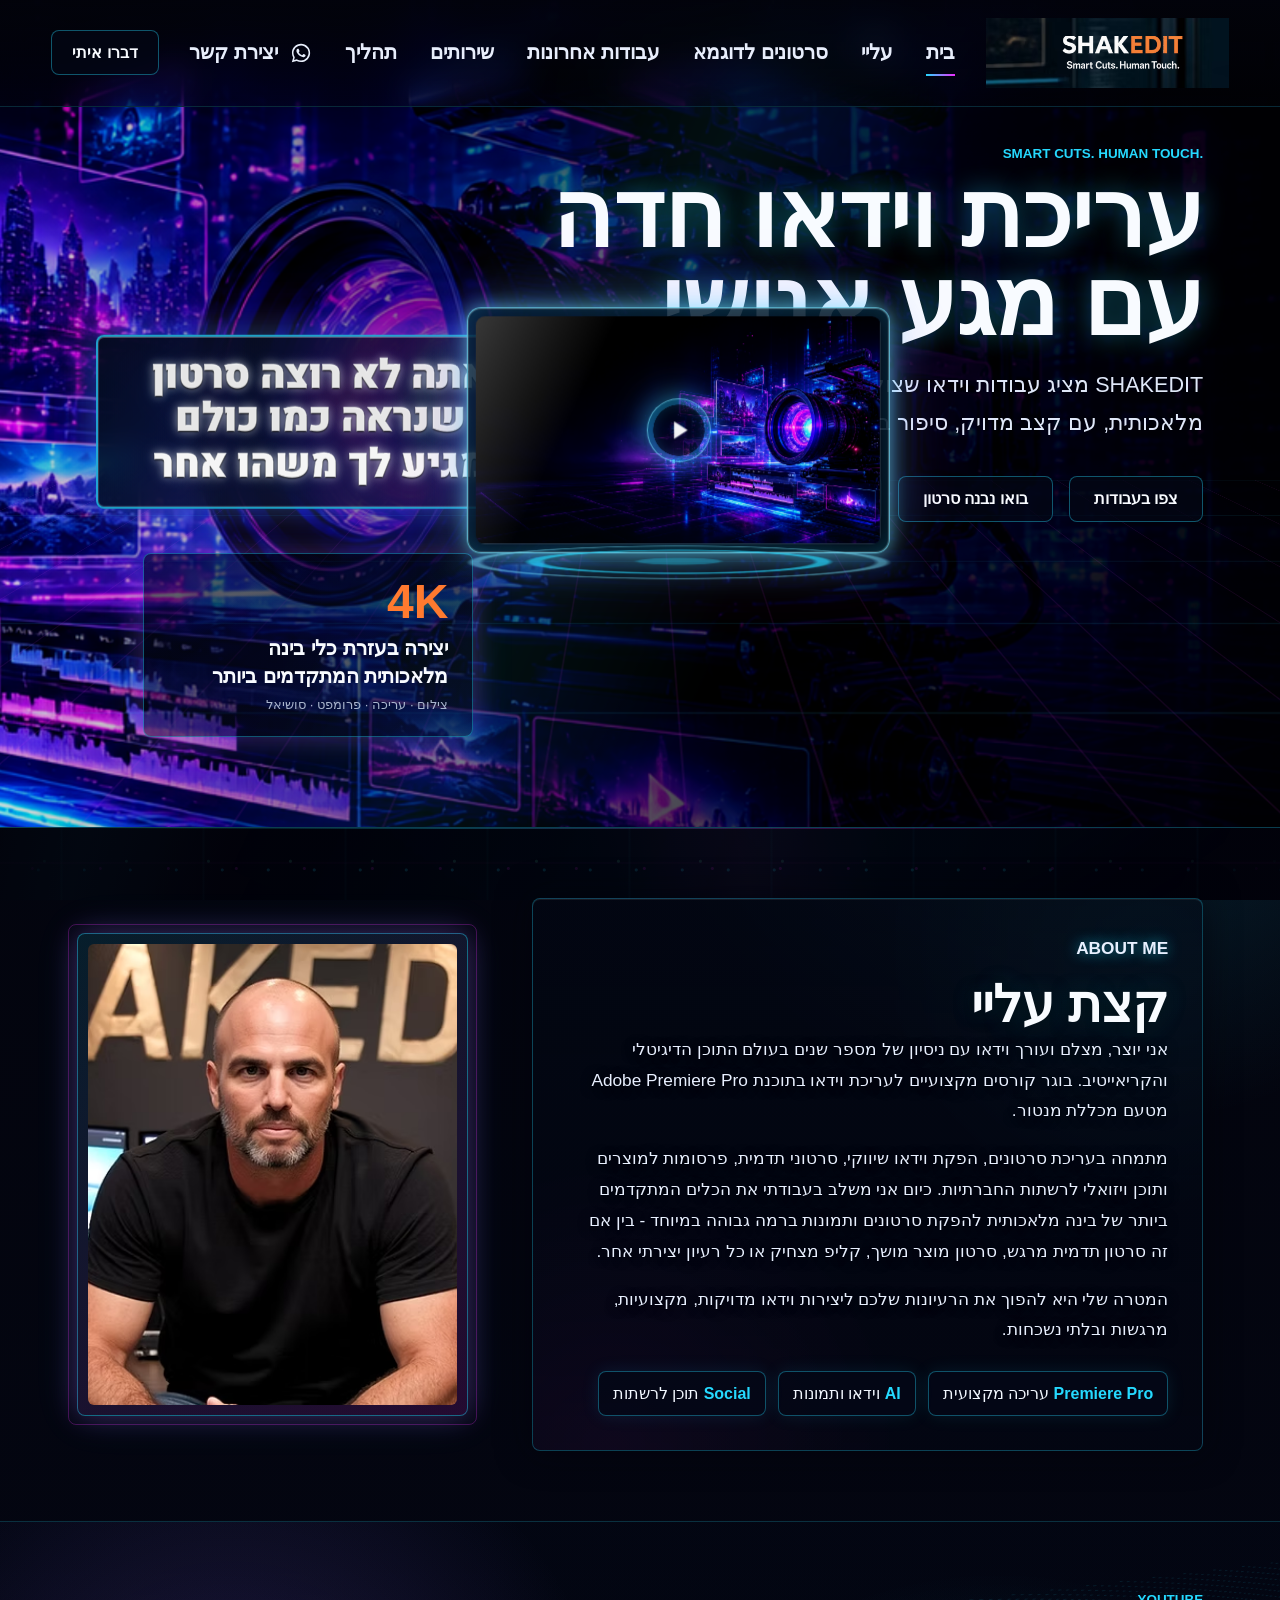
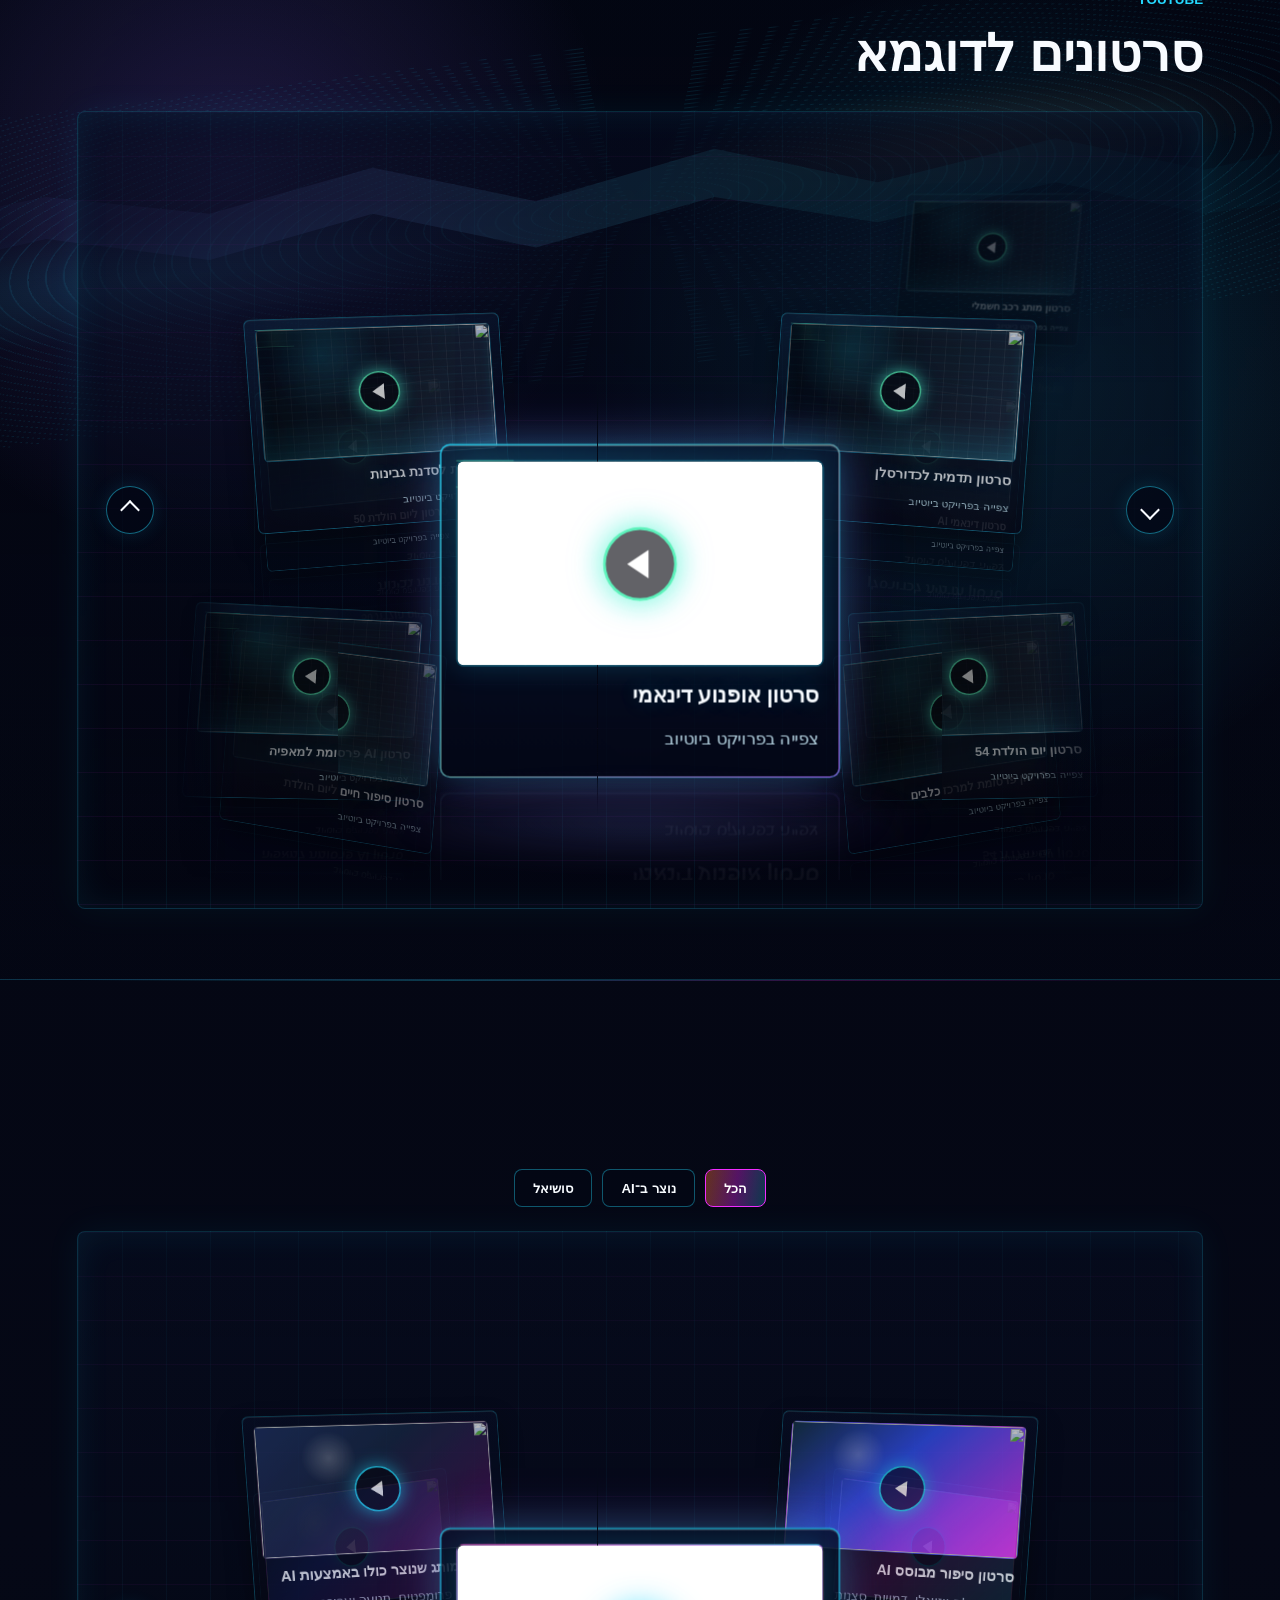
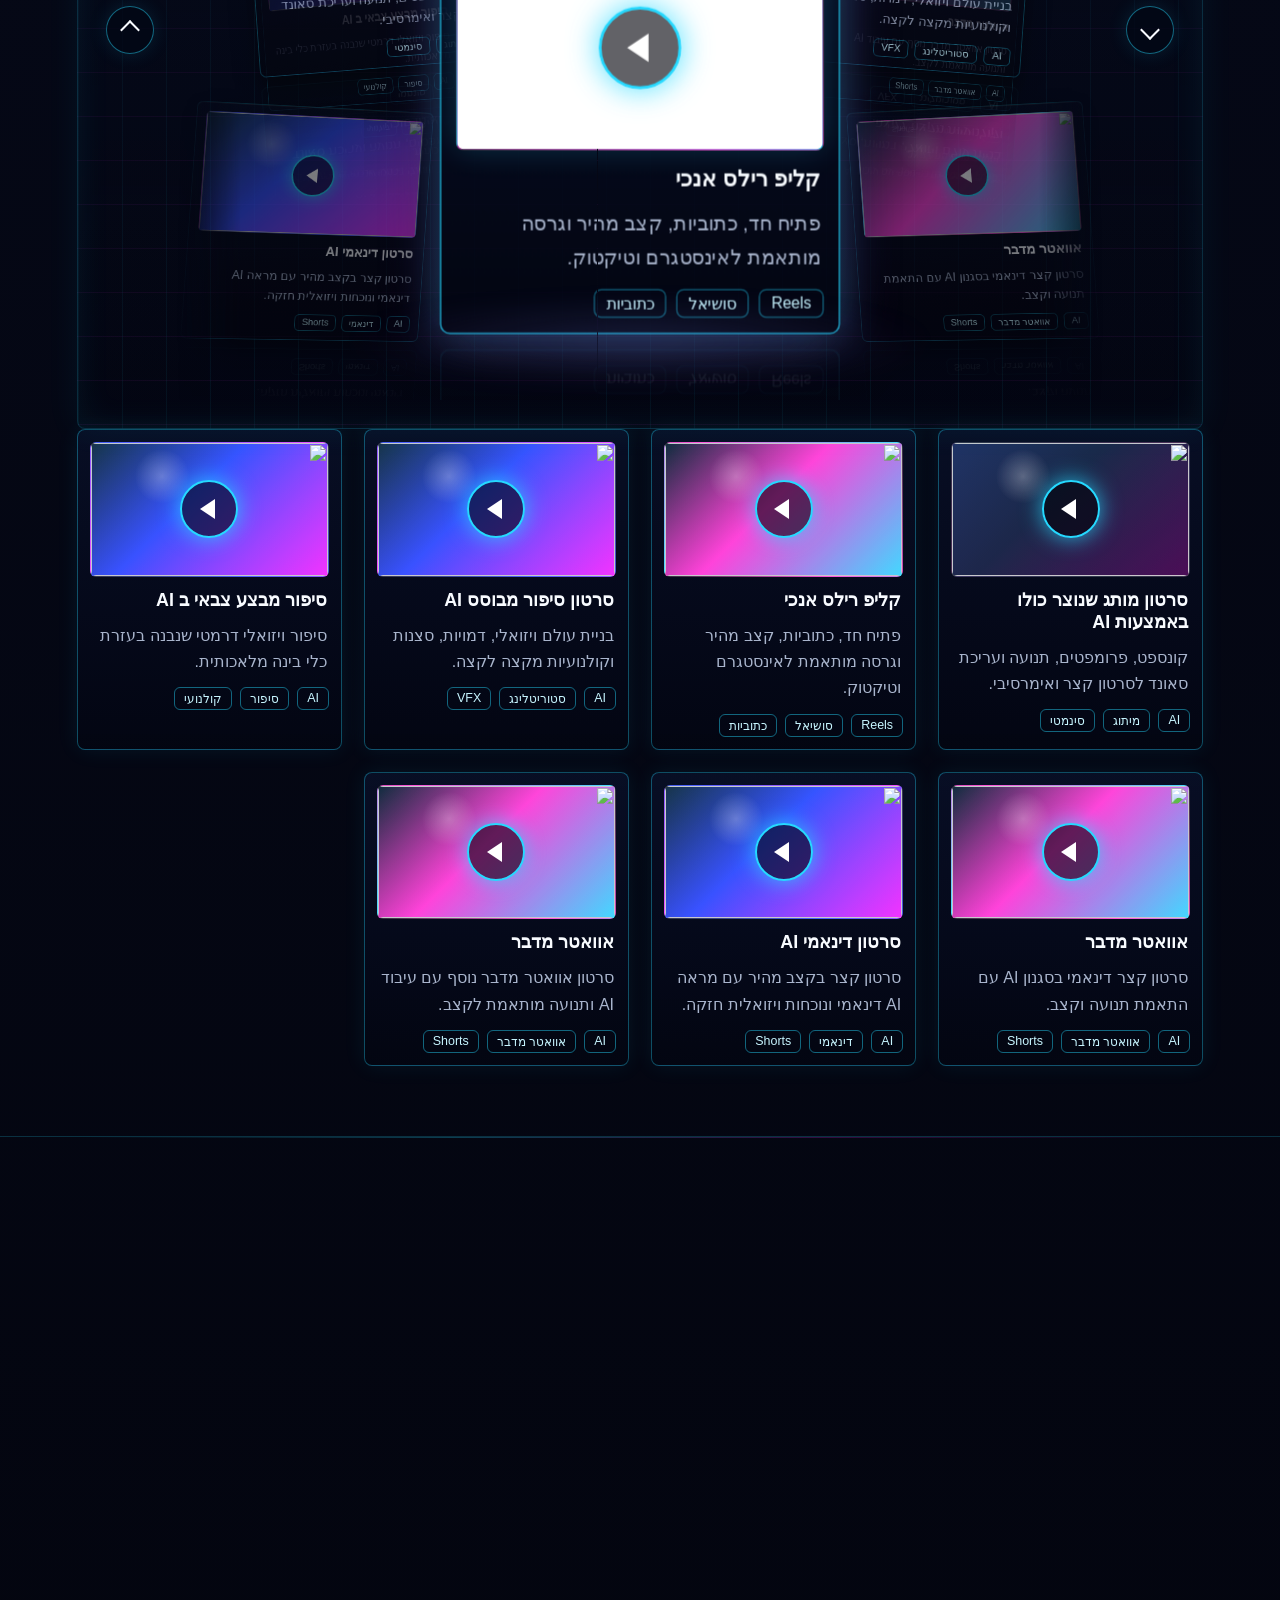
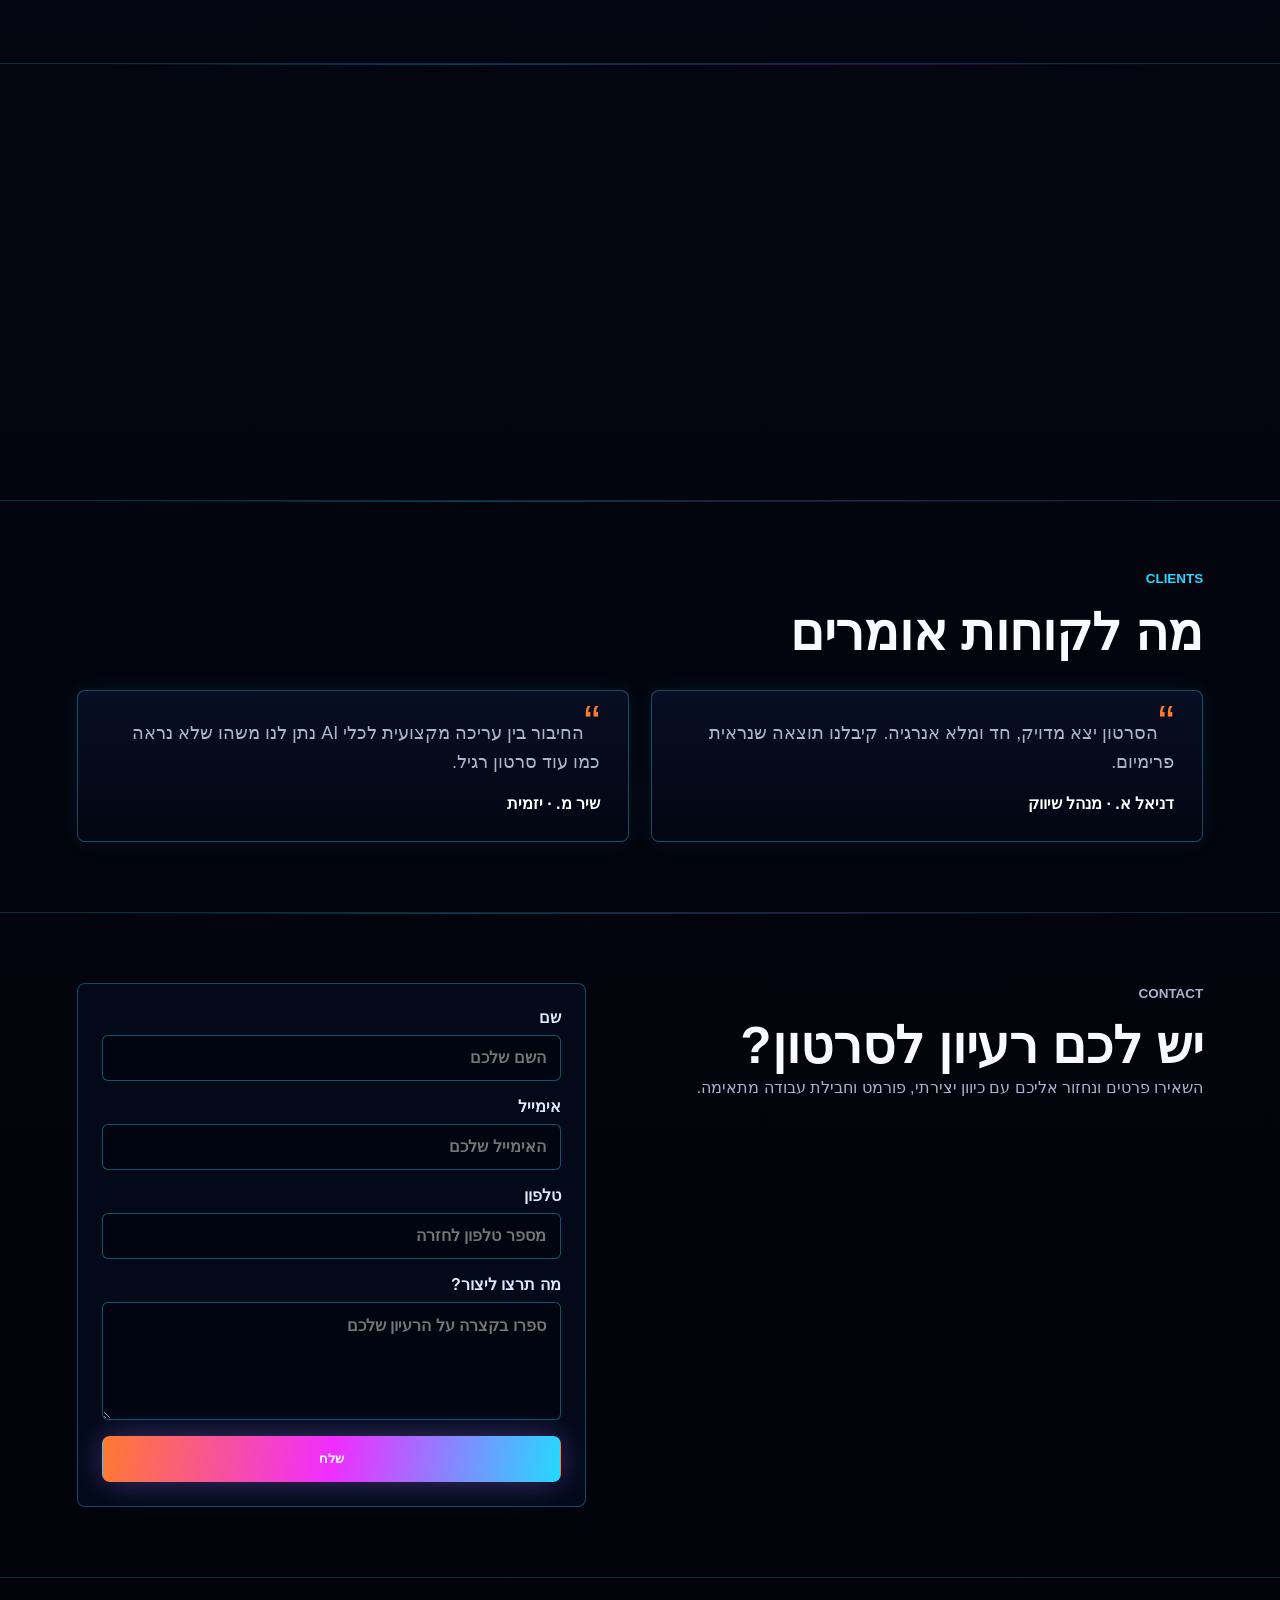
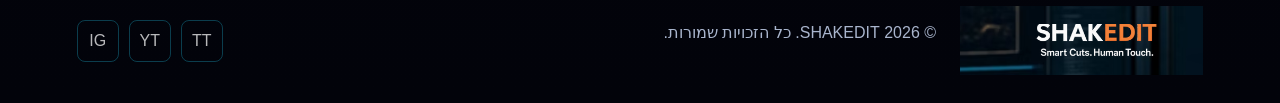
==== index.html @ 6f9488b3 "Add futuristic hero video frame" ====
<!doctype html>
<html lang="he" dir="rtl">
  <head>
    <meta charset="utf-8" />
    <meta name="viewport" content="width=device-width, initial-scale=1" />
    <title>SHAKEDIT | Smart Cuts. Human Touch.</title>
    <meta
      name="description"
      content="פורטפוליו וידאו של SHAKEDIT בסגנון Cyber/Futuristic להצגת סרטונים מצולמים, ערוכים וסרטונים שנוצרו בעזרת AI."
    />
    <link rel="preload" href="assets/hero-cyber-studio.png" as="image" />
    <link rel="preconnect" href="https://fonts.googleapis.com" />
    <link rel="preconnect" href="https://fonts.gstatic.com" crossorigin />
    <link href="https://fonts.googleapis.com/css2?family=Heebo:wght@800;900&display=swap" rel="stylesheet" />
    <link rel="stylesheet" href="styles.css" />
  </head>
  <body>
    <div class="ai-video-backdrop" aria-hidden="true">
      <video autoplay muted loop playsinline preload="auto">
        <source src="assets/press-enter-background.mp4" type="video/mp4" />
      </video>
    </div>
    <header class="site-header" aria-label="ניווט ראשי">
      <a class="brand" href="#home" aria-label="SHAKEDIT דף הבית">
        <img class="brand-logo" src="assets/shakedit-logo.png" alt="SHAKEDIT - Smart Cuts. Human Touch." />
        <span class="brand-fallback" aria-hidden="true">SHAK<span>EDIT</span></span>
      </a>
      <nav class="main-nav" aria-label="תפריט">
        <a href="#home" class="is-active">בית</a>
        <a href="#about">עליי</a>
        <a href="#youtube">סרטונים לדוגמא</a>
        <a href="#work">עבודות אחרונות</a>
        <a href="#services">שירותים</a>
        <a href="#process">תהליך</a>
        <span class="nav-contact-group">
          <a
            class="whatsapp-nav-link"
            href="https://wa.me/972543165811?text=%D7%94%D7%99%D7%99%20%D7%A9%D7%A7%D7%93%2C%20%D7%90%D7%A9%D7%9E%D7%97%20%D7%9C%D7%93%D7%91%D7%A8%20%D7%A2%D7%9C%20%D7%A1%D7%A8%D7%98%D7%95%D7%9F"
            target="_blank"
            rel="noopener"
            aria-label="שליחת הודעת וואטסאפ"
          >
            <svg class="whatsapp-icon" viewBox="0 0 24 24" aria-hidden="true">
              <path d="M12.04 2C6.57 2 2.12 6.45 2.12 11.92c0 1.75.46 3.45 1.33 4.95L2 22l5.25-1.38a9.9 9.9 0 0 0 4.79 1.22h.01c5.47 0 9.92-4.45 9.92-9.92C21.97 6.45 17.52 2 12.04 2Zm0 18.16h-.01a8.21 8.21 0 0 1-4.19-1.15l-.3-.18-3.11.82.83-3.03-.2-.31a8.2 8.2 0 1 1 6.98 3.85Zm4.5-6.15c-.25-.12-1.46-.72-1.69-.8-.23-.08-.39-.12-.56.12-.16.25-.64.8-.78.96-.14.16-.29.19-.54.06-.25-.12-1.04-.38-1.98-1.22-.73-.65-1.23-1.46-1.37-1.71-.14-.25-.02-.38.11-.51.11-.11.25-.29.37-.43.12-.14.16-.25.25-.41.08-.16.04-.31-.02-.43-.06-.12-.56-1.35-.76-1.85-.2-.48-.41-.41-.56-.42h-.48c-.16 0-.43.06-.66.31-.23.25-.86.84-.86 2.04s.88 2.37 1 2.53c.12.16 1.73 2.64 4.19 3.7.59.25 1.04.4 1.4.52.59.19 1.12.16 1.54.1.47-.07 1.46-.6 1.67-1.17.21-.58.21-1.07.14-1.17-.06-.1-.22-.16-.47-.29Z" />
            </svg>
          </a>
          <a href="#contact">יצירת קשר</a>
        </span>
      </nav>
      <a class="header-action" href="#contact">
        דברו איתי
      </a>
      <button class="menu-toggle" type="button" aria-label="פתיחת תפריט" aria-expanded="false">
        <span></span><span></span><span></span>
      </button>
    </header>

    <main>
      <section id="home" class="hero">
        <div class="hero-bg" aria-hidden="true"></div>
        <div class="hero-grid" aria-hidden="true"></div>
        <p class="hero-hook" aria-label="אתה לא רוצה סרטון שנראה כמו כולם מגיע לך משהו אחר">
          אתה לא רוצה סרטון שנראה כמו כולם
          <span>מגיע לך משהו אחר</span>
        </p>
        <div class="hero-main-video" aria-label="סרטון פתיחה מוטמע בלופ">
          <video autoplay muted loop playsinline preload="metadata" poster="assets/hero-cyber-studio.png">
            <source src="assets/site-hero-video.mp4" type="video/mp4" />
          </video>
          <span class="hero-video-play" aria-hidden="true"></span>
        </div>
        <div class="hero-content">
          <p class="eyebrow">Smart Cuts. Human Touch.</p>
          <h1>עריכת וידאו חדה עם מגע אנושי</h1>
          <p class="hero-copy">
            SHAKEDIT מציג עבודות וידאו שצולמו, נערכו ונוצרו בעזרת כלי בינה
            מלאכותית, עם קצב מדויק, סיפור ברור ונוכחות עתידנית.
          </p>
          <div class="hero-actions">
            <a class="button ghost" href="#work">צפו בעבודות</a>
            <a class="button ghost" href="#contact">בואו נבנה סרטון</a>
            <button class="button ghost sound-toggle" type="button" aria-label="הפעלת סאונד רקע" aria-pressed="false">
              <span class="sound-toggle-icon" aria-hidden="true"></span>
              <span class="sound-toggle-text">הפעל סאונד</span>
            </button>
          </div>
        </div>
        <aside class="hero-panel" aria-label="מדדי סטודיו">
          <span>4K</span>
          <strong>יצירה בעזרת כלי בינה מלאכותית המתקדמים ביותר</strong>
          <small>צילום · עריכה · פרומפט · סושיאל</small>
        </aside>
      </section>

      <section id="about" class="section about-section">
        <div class="about-photo">
          <img src="assets/profile.png" alt="יוצר, צלם ועורך הווידאו של SHAKEDIT" />
        </div>
        <div class="about-content">
          <p class="eyebrow">About me</p>
          <h2>קצת עליי</h2>
          <p>
            אני יוצר, מצלם ועורך וידאו עם ניסיון של מספר שנים בעולם התוכן
            הדיגיטלי והקריאייטיב. בוגר קורסים מקצועיים לעריכת וידאו בתוכנת
            Adobe Premiere Pro מטעם מכללת מנטור.
          </p>
          <p>
            מתמחה בעריכת סרטונים, הפקת וידאו שיווקי, סרטוני תדמית, פרסומות
            למוצרים ותוכן ויזואלי לרשתות החברתיות. כיום אני משלב בעבודתי את
            הכלים המתקדמים ביותר של בינה מלאכותית להפקת סרטונים ותמונות ברמה
            גבוהה במיוחד - בין אם זה סרטון תדמית מרגש, סרטון מוצר מושך, קליפ
            מצחיק או כל רעיון יצירתי אחר.
          </p>
          <p>
            המטרה שלי היא להפוך את הרעיונות שלכם ליצירות וידאו מדויקות,
            מקצועיות, מרגשות ובלתי נשכחות.
          </p>
          <div class="about-stats" aria-label="נקודות חוזקה">
            <span><strong>Premiere Pro</strong> עריכה מקצועית</span>
            <span><strong>AI</strong> וידאו ותמונות</span>
            <span><strong>Social</strong> תוכן לרשתות</span>
          </div>
        </div>
      </section>

      <section id="youtube" class="section youtube-section">
        <div class="section-heading">
          <p class="eyebrow">YouTube</p>
          <h2>סרטונים לדוגמא</h2>
        </div>
        <div class="youtube-coverflow" aria-label="תצוגת Coverflow של סרטונים לדוגמא">
          <button class="coverflow-arrow coverflow-prev" type="button" aria-label="הסרטון הקודם"></button>
          <div class="coverflow-viewport" tabindex="0" role="region" aria-label="גלריית סרטונים תלת ממדית">
            <div class="coverflow-stage" aria-live="polite"></div>
          </div>
          <button class="coverflow-arrow coverflow-next" type="button" aria-label="הסרטון הבא"></button>
        </div>
        <div class="youtube-source" hidden>
          <a class="youtube-card" href="https://youtu.be/4ftRvVR6EGg?si=T6ga_NgDQflP2yJN" target="_blank" rel="noreferrer">
            <span class="youtube-thumb"><img src="https://img.youtube.com/vi/4ftRvVR6EGg/hqdefault.jpg" alt="" /><span class="play-icon" aria-hidden="true"></span></span>
            <strong>פרסומת לסדנת גבינות</strong>
            <small>צפייה בפרויקט ביוטיוב</small>
          </a>
          <a class="youtube-card" href="https://youtu.be/noYvAXAziSY?si=uIYkMxZdWIiQLd2Z" target="_blank" rel="noreferrer">
            <span class="youtube-thumb"><img src="https://img.youtube.com/vi/noYvAXAziSY/hqdefault.jpg" alt="" /><span class="play-icon" aria-hidden="true"></span></span>
            <strong>סרטון אופנוע דינאמי</strong>
            <small>צפייה בפרויקט ביוטיוב</small>
          </a>
          <a class="youtube-card" href="https://www.youtube.com/watch?v=2nVeSKsiPhg" target="_blank" rel="noreferrer">
            <span class="youtube-thumb"><img src="https://img.youtube.com/vi/2nVeSKsiPhg/hqdefault.jpg" alt="" /><span class="play-icon" aria-hidden="true"></span></span>
            <strong>סרטון תדמית לכדורסלן</strong>
            <small>צפייה בפרויקט ביוטיוב</small>
          </a>
          <a class="youtube-card" href="https://youtu.be/7H682HTYnKo?si=Ki2vqTecvxGaPY-n" target="_blank" rel="noreferrer">
            <span class="youtube-thumb"><img src="https://img.youtube.com/vi/7H682HTYnKo/hqdefault.jpg" alt="" /><span class="play-icon" aria-hidden="true"></span></span>
            <strong>סרטון ליום הולדת 50</strong>
            <small>צפייה בפרויקט ביוטיוב</small>
          </a>
          <a class="youtube-card" href="https://youtu.be/vzgtweZQvF4?si=8Cu4XeP42wpcNq0h" target="_blank" rel="noreferrer">
            <span class="youtube-thumb"><img src="https://img.youtube.com/vi/vzgtweZQvF4/hqdefault.jpg" alt="" /><span class="play-icon" aria-hidden="true"></span></span>
            <strong>סרטון יום הולדת 54</strong>
            <small>צפייה בפרויקט ביוטיוב</small>
          </a>
          <a class="youtube-card" href="https://youtu.be/zinXBUZAKD8?si=adnI3VJpTXh87vbI" target="_blank" rel="noreferrer">
            <span class="youtube-thumb"><img src="https://img.youtube.com/vi/zinXBUZAKD8/hqdefault.jpg" alt="" /><span class="play-icon" aria-hidden="true"></span></span>
            <strong>סרטון סיפור חיים ליום הולדת</strong>
            <small>צפייה בפרויקט ביוטיוב</small>
          </a>
          <a class="youtube-card" href="https://youtu.be/bMQF3iplx3o?si=7SmBH2ae_t294eBv" target="_blank" rel="noreferrer">
            <span class="youtube-thumb"><img src="https://img.youtube.com/vi/bMQF3iplx3o/hqdefault.jpg" alt="" /><span class="play-icon" aria-hidden="true"></span></span>
            <strong>סרטון מותג רכב חשמלי</strong>
            <small>צפייה בפרויקט ביוטיוב</small>
          </a>
          <a class="youtube-card" href="https://youtu.be/cftk2G4nstQ?si=GTNdAFTcM5TBUfD_" target="_blank" rel="noreferrer">
            <span class="youtube-thumb"><img src="https://img.youtube.com/vi/cftk2G4nstQ/hqdefault.jpg" alt="" /><span class="play-icon" aria-hidden="true"></span></span>
            <strong>סרטון פרסומת למרכז כלבים</strong>
            <small>צפייה בפרויקט ביוטיוב</small>
          </a>
          <a class="youtube-card" href="https://youtu.be/p19JwFQQboc" target="_blank" rel="noreferrer">
            <span class="youtube-thumb"><img src="https://img.youtube.com/vi/p19JwFQQboc/hqdefault.jpg" alt="" /><span class="play-icon" aria-hidden="true"></span></span>
            <strong>סרטון AI פרסומת למאפיה</strong>
            <small>צפייה בפרויקט ביוטיוב</small>
          </a>
          <a class="youtube-card" href="https://youtube.com/shorts/6J4_Mj4duxY?feature=share" target="_blank" rel="noreferrer">
            <span class="youtube-thumb"><img src="https://img.youtube.com/vi/6J4_Mj4duxY/hqdefault.jpg" alt="" /><span class="play-icon" aria-hidden="true"></span></span>
            <strong>סרטון דינאמי AI</strong>
            <small>צפייה בפרויקט ביוטיוב</small>
          </a>
        </div>
      </section>

      <section id="work" class="section work-section">
        <div class="section-heading">
          <p class="eyebrow">Selected work</p>
          <h2>עבודות אחרונות</h2>
        </div>
        <div class="filter-bar" aria-label="סינון עבודות">
          <button class="chip is-selected" type="button" data-filter="all">הכל</button>
          <button class="chip" type="button" data-filter="ai">נוצר ב־AI</button>
          <button class="chip" type="button" data-filter="social">סושיאל</button>
        </div>
        <div class="work-coverflow youtube-coverflow" aria-label="תצוגת Coverflow של עבודות אחרונות">
          <button class="coverflow-arrow coverflow-prev" type="button" aria-label="העבודה הקודמת"></button>
          <div class="coverflow-viewport" tabindex="0" role="region" aria-label="גלריית עבודות אחרונות תלת ממדית">
            <div class="coverflow-stage" aria-live="polite"></div>
          </div>
          <button class="coverflow-arrow coverflow-next" type="button" aria-label="העבודה הבאה"></button>
        </div>
        <div class="video-grid work-source" hidden>
          <article class="video-card" data-category="ai">
            <a class="video-thumb neon-a external-video" href="https://youtu.be/fufFAmnw0I0" target="_blank" rel="noreferrer" aria-label="צפייה בסרטון מותג שנוצר כולו באמצעות AI ביוטיוב">
              <img src="https://img.youtube.com/vi/fufFAmnw0I0/hqdefault.jpg" alt="" />
              <span class="play-icon" aria-hidden="true"></span>
            </a>
            <h3>סרטון מותג שנוצר כולו באמצעות AI</h3>
            <p>קונספט, פרומפטים, תנועה ועריכת סאונד לסרטון קצר ואימרסיבי.</p>
            <div class="tags"><span>AI</span><span>מיתוג</span><span>סינמטי</span></div>
          </article>
          <article class="video-card" data-category="social">
            <a class="video-thumb neon-c external-video" href="https://youtube.com/shorts/ONg-hH9aS-4?feature=share" target="_blank" rel="noreferrer" aria-label="צפייה בקליפ רילס אנכי ביוטיוב">
              <img src="https://img.youtube.com/vi/ONg-hH9aS-4/hqdefault.jpg" alt="" />
              <span class="play-icon" aria-hidden="true"></span>
            </a>
            <h3>קליפ רילס אנכי</h3>
            <p>פתיח חד, כתוביות, קצב מהיר וגרסה מותאמת לאינסטגרם וטיקטוק.</p>
            <div class="tags"><span>Reels</span><span>סושיאל</span><span>כתוביות</span></div>
          </article>
          <article class="video-card" data-category="ai">
            <a class="video-thumb neon-d external-video" href="https://www.youtube.com/watch?v=azjmbZJeMuE" target="_blank" rel="noreferrer" aria-label="צפייה בסרטון סיפור מבוסס AI ביוטיוב">
              <img src="https://img.youtube.com/vi/azjmbZJeMuE/hqdefault.jpg" alt="" />
              <span class="play-icon" aria-hidden="true"></span>
            </a>
            <h3>סרטון סיפור מבוסס AI</h3>
            <p>בניית עולם ויזואלי, דמויות, סצנות וקולנועיות מקצה לקצה.</p>
            <div class="tags"><span>AI</span><span>סטוריטלינג</span><span>VFX</span></div>
          </article>
          <article class="video-card" data-category="ai">
            <a class="video-thumb neon-d external-video" href="https://www.youtube.com/watch?v=KVg6N6zD05M" target="_blank" rel="noreferrer" aria-label="צפייה בסיפור מבצע צבאי ב AI ביוטיוב">
              <img src="https://img.youtube.com/vi/KVg6N6zD05M/hqdefault.jpg" alt="" />
              <span class="play-icon" aria-hidden="true"></span>
            </a>
            <h3>סיפור מבצע צבאי ב AI</h3>
            <p>סיפור ויזואלי דרמטי שנבנה בעזרת כלי בינה מלאכותית.</p>
            <div class="tags"><span>AI</span><span>סיפור</span><span>קולנועי</span></div>
          </article>
          <article class="video-card" data-category="ai">
            <a class="video-thumb neon-c external-video" href="https://youtube.com/shorts/lOF7oVHyOgA?feature=share" target="_blank" rel="noreferrer" aria-label="צפייה באוואטר מדבר ביוטיוב">
              <img src="https://img.youtube.com/vi/lOF7oVHyOgA/hqdefault.jpg" alt="" />
              <span class="play-icon" aria-hidden="true"></span>
            </a>
            <h3>אוואטר מדבר</h3>
            <p>סרטון קצר דינאמי בסגנון AI עם התאמת תנועה וקצב.</p>
            <div class="tags"><span>AI</span><span>אוואטר מדבר</span><span>Shorts</span></div>
          </article>
          <article class="video-card" data-category="ai">
            <a class="video-thumb neon-d external-video" href="https://youtube.com/shorts/6J4_Mj4duxY" target="_blank" rel="noreferrer" aria-label="צפייה בסרטון דינאמי AI ביוטיוב">
              <img src="https://img.youtube.com/vi/6J4_Mj4duxY/hqdefault.jpg" alt="" />
              <span class="play-icon" aria-hidden="true"></span>
            </a>
            <h3>סרטון דינאמי AI</h3>
            <p>סרטון קצר בקצב מהיר עם מראה AI דינאמי ונוכחות ויזואלית חזקה.</p>
            <div class="tags"><span>AI</span><span>דינאמי</span><span>Shorts</span></div>
          </article>
          <article class="video-card" data-category="ai">
            <a class="video-thumb neon-c external-video" href="https://youtu.be/Td_B3lXCXXY" target="_blank" rel="noreferrer" aria-label="צפייה באוואטר מדבר ביוטיוב">
              <img src="https://img.youtube.com/vi/Td_B3lXCXXY/hqdefault.jpg" alt="" />
              <span class="play-icon" aria-hidden="true"></span>
            </a>
            <h3>אוואטר מדבר</h3>
            <p>סרטון אוואטר מדבר נוסף עם עיבוד AI ותנועה מותאמת לקצב.</p>
            <div class="tags"><span>AI</span><span>אוואטר מדבר</span><span>Shorts</span></div>
          </article>
        </div>
      </section>

      <section id="services" class="section services-section">
        <div class="section-heading">
          <p class="eyebrow">Services</p>
          <h2>השירותים שלי</h2>
        </div>
        <div class="service-grid">
          <article>
            <span class="service-icon">▣</span>
            <h3>עריכת וידאו</h3>
            <p>עריכה מקצועית לסרטונים קצרים, פרסומות, רילס ותוכן עסקי.</p>
          </article>
          <article>
            <span class="service-icon">◎</span>
            <h3>יצירת סרטוני AI</h3>
            <p>הפיכת רעיון לתסריט, פרומפטים, ויזואליה ותנועה בעזרת כלי AI.</p>
          </article>
          <article>
            <span class="service-icon">▶</span>
            <h3>מושן גרפיקס</h3>
            <p>אנימציות, טייטלים, פתיחים וסגירים שמחזקים את המסר.</p>
          </article>
          <article>
            <span class="service-icon">▤</span>
            <h3>צילומי רחפן</h3>
            <p>חיתוכים, כתוביות, גרסאות אנכיות והתאמה לפלטפורמות.</p>
          </article>
        </div>
      </section>

      <section id="process" class="section process-section">
        <div class="section-heading">
          <p class="eyebrow">Workflow</p>
          <h2>איך זה עובד?</h2>
        </div>
        <ol class="process-list">
          <li><span>01</span><strong>שולחים רעיון</strong><p>מטרה, קהל יעד, דוגמאות וסגנון רצוי.</p></li>
          <li><span>02</span><strong>כותבים תסריט</strong><p>מסר ברור, מבנה קצר וקצב מתאים לפלטפורמה.</p></li>
          <li><span>03</span><strong>יוצרים ויזואליה</strong><p>צילום, AI, גרפיקה או שילוב ביניהם.</p></li>
          <li><span>04</span><strong>עורכים ומלטשים</strong><p>קצב, צבע, סאונד, כתוביות וגרסאות סופיות.</p></li>
        </ol>
      </section>

      <section class="section testimonials-section">
        <div class="section-heading">
          <p class="eyebrow">Clients</p>
          <h2>מה לקוחות אומרים</h2>
        </div>
        <div class="testimonial-grid">
          <figure>
            <blockquote>הסרטון יצא מדויק, חד ומלא אנרגיה. קיבלנו תוצאה שנראית פרימיום.</blockquote>
            <figcaption>דניאל א. · מנהל שיווק</figcaption>
          </figure>
          <figure>
            <blockquote>החיבור בין עריכה מקצועית לכלי AI נתן לנו משהו שלא נראה כמו עוד סרטון רגיל.</blockquote>
            <figcaption>שיר מ. · יזמית</figcaption>
          </figure>
        </div>
      </section>

      <section id="contact" class="section contact-section">
        <div>
          <p class="eyebrow">Contact</p>
          <h2>יש לכם רעיון לסרטון?</h2>
          <p>השאירו פרטים ונחזור אליכם עם כיוון יצירתי, פורמט וחבילת עבודה מתאימה.</p>
        </div>
        <form class="contact-form" action="https://formsubmit.co/el/mifige" method="get">
          <label>
            שם
            <input name="name" type="text" autocomplete="name" placeholder="השם שלכם" required />
          </label>
          <label>
            אימייל
            <input name="email" type="email" autocomplete="email" placeholder="האימייל שלכם" required />
          </label>
          <label>
            טלפון
            <input name="phone" type="tel" autocomplete="tel" placeholder="מספר טלפון לחזרה" />
          </label>
          <label>
            מה תרצו ליצור?
            <textarea name="message" rows="5" placeholder="ספרו בקצרה על הרעיון שלכם" required></textarea>
          </label>
          <button class="button primary" type="submit">שלח</button>
        </form>
      </section>
    </main>

    <footer class="site-footer">
      <a class="brand" href="#home">
        <img class="brand-logo" src="assets/shakedit-logo.png" alt="SHAKEDIT - Smart Cuts. Human Touch." />
        <span class="brand-fallback" aria-hidden="true">SHAK<span>EDIT</span></span>
      </a>
      <p>© 2026 SHAKEDIT. כל הזכויות שמורות.</p>
      <div class="social-links" aria-label="רשתות חברתיות">
        <span aria-label="Instagram יעודכן בהמשך">IG</span>
        <span aria-label="YouTube יעודכן בהמשך">YT</span>
        <span aria-label="TikTok יעודכן בהמשך">TT</span>
      </div>
    </footer>

    <dialog class="video-modal" aria-label="נגן וידאו">
      <button class="modal-close" type="button" aria-label="סגירה">×</button>
      <div class="modal-player">
        <video controls playsinline></video>
        <div class="video-placeholder">
          <strong></strong>
          <p>כאן יופיע הסרטון לאחר שתעדכנו את כתובת הקובץ בקוד.</p>
        </div>
      </div>
    </dialog>

    <script src="app.js?v=20260707-card-links"></script>
  </body>
</html>
---- styles.css ----
﻿:root {
  color-scheme: dark;
  --bg: #03040d;
  --panel: rgba(6, 12, 30, 0.78);
  --panel-strong: rgba(10, 18, 44, 0.94);
  --text: #f8fbff;
  --muted: #a9b5cd;
  --cyan: #25d9ff;
  --pink: #f02dff;
  --violet: #8d65ff;
  --orange: #ff7a2f;
  --line: rgba(37, 217, 255, 0.38);
  --radius: 8px;
  --shadow: 0 0 28px rgba(240, 45, 255, 0.24), 0 0 42px rgba(37, 217, 255, 0.16);
  --pointer-x: 50%;
  --pointer-y: 24%;
  --scroll-progress: 0;
  font-family: "Segoe UI", Arial, sans-serif;
}

* {
  box-sizing: border-box;
}

img,
video,
iframe {
  max-width: 100%;
}

html {
  scroll-behavior: smooth;
  direction: rtl;
  overflow-x: hidden;
}

body {
  position: relative;
  isolation: isolate;
  margin: 0;
  min-height: 100vh;
  overflow-x: hidden;
  background:
    radial-gradient(circle at 14% 0%, rgba(240, 45, 255, 0.2), transparent 28rem),
    radial-gradient(circle at 86% 10%, rgba(37, 217, 255, 0.18), transparent 30rem),
    linear-gradient(180deg, #02030b 0%, #050816 48%, #02030a 100%);
  color: var(--text);
  direction: rtl;
  text-align: right;
  overflow-wrap: break-word;
}

body::before,
body::after {
  content: "";
  position: fixed;
  inset: 0;
  pointer-events: none;
}

body::before {
  z-index: 0;
  opacity: 0.46;
  background:
    radial-gradient(circle at 18% 16%, rgba(37, 217, 255, 0.18), transparent 18rem),
    radial-gradient(circle at 86% 28%, rgba(240, 45, 255, 0.14), transparent 22rem),
    linear-gradient(115deg, transparent 0 28%, rgba(37, 217, 255, 0.12) 42%, transparent 56% 100%);
  background-size: 120% 120%, 130% 130%, 180% 180%;
  animation: electricField 18s ease-in-out infinite alternate;
}

body::after {
  z-index: 2;
  opacity: 0;
  background: radial-gradient(circle at var(--pointer-x) var(--pointer-y), rgba(37, 217, 255, 0.18), rgba(240, 45, 255, 0.08) 12rem, transparent 24rem);
  transition: opacity 220ms ease;
}

body.has-pointer::after {
  opacity: 1;
}

main,
.site-footer {
  position: relative;
  z-index: 1;
}

.ai-video-backdrop {
  position: fixed;
  inset: 0;
  z-index: 0;
  overflow: hidden;
  pointer-events: none;
  background: #02030b;
  opacity: 1;
}

.ai-video-backdrop::before,
.ai-video-backdrop::after {
  content: "";
  position: absolute;
  inset: -12%;
}

.ai-video-backdrop video {
  position: absolute;
  top: 50%;
  left: 50%;
  width: 100vw;
  height: 100vh;
  min-width: 100%;
  min-height: 100%;
  object-fit: cover;
  object-position: center center;
  opacity: 0.48;
  filter: brightness(0.72) saturate(1.22) contrast(1.08);
  transform: translate3d(-50%, -50%, 0) scale(1.12);
}

.ai-video-backdrop::before {
  z-index: 1;
  opacity: 0.58;
  background:
    linear-gradient(180deg, rgba(2, 3, 11, 0.38), rgba(2, 3, 11, 0.78)),
    radial-gradient(circle at 50% 42%, transparent 0 34%, rgba(2, 3, 11, 0.42) 72%),
    linear-gradient(105deg, transparent 0 18%, rgba(37, 217, 255, 0.16) 26%, transparent 34% 100%),
    linear-gradient(76deg, transparent 0 42%, rgba(240, 45, 255, 0.12) 50%, transparent 58% 100%),
    repeating-linear-gradient(90deg, transparent 0 72px, rgba(37, 217, 255, 0.09) 73px 74px, transparent 75px 142px),
    repeating-linear-gradient(0deg, transparent 0 86px, rgba(240, 45, 255, 0.07) 87px 88px, transparent 89px 168px);
  background-size: 160% 160%, 140% 140%, 100% 100%, 100% 100%;
  filter: blur(0.2px);
  transform: translate3d(0, 0, 0);
  animation: aiDataSweep 22s linear infinite;
}

.ai-video-backdrop::after {
  z-index: 2;
  opacity: 0.28;
  background:
    radial-gradient(circle at 18% 26%, rgba(37, 217, 255, 0.42) 0 1px, transparent 2px),
    radial-gradient(circle at 74% 36%, rgba(240, 45, 255, 0.34) 0 1px, transparent 2px),
    radial-gradient(circle at 42% 82%, rgba(92, 255, 196, 0.3) 0 1px, transparent 2px),
    linear-gradient(115deg, transparent 20%, rgba(37, 217, 255, 0.1), transparent 52%);
  background-size: 46px 46px, 68px 68px, 82px 82px, 180% 180%;
  mask-image: radial-gradient(ellipse at center, #000 0 62%, transparent 82%);
  animation: aiMatrixDrift 28s linear infinite;
}

a {
  color: inherit;
  text-decoration: none;
}

.sound-toggle {
  display: inline-flex;
  align-items: center;
  justify-content: center;
  gap: 10px;
  min-width: 148px;
  font: inherit;
}

.sound-toggle:hover,
.sound-toggle:focus-visible {
  border-color: rgba(240, 45, 255, 0.72);
  box-shadow: 0 0 28px rgba(37, 217, 255, 0.24), 0 0 42px rgba(240, 45, 255, 0.16);
  transform: translate3d(0, -2px, 0);
  outline: none;
}

.sound-toggle-icon {
  position: relative;
  display: inline-grid;
  place-items: center;
  width: 18px;
  height: 18px;
  border: 2px solid currentColor;
  border-inline-end: 0;
  border-radius: 3px 0 0 3px;
}

.sound-toggle-icon::before {
  content: "";
  position: absolute;
  inset-inline-end: -8px;
  width: 8px;
  height: 8px;
  border-block-start: 2px solid currentColor;
  border-inline-end: 2px solid currentColor;
  transform: rotate(45deg);
}

.sound-toggle-icon::after {
  content: "";
  position: absolute;
  inset-inline-start: -8px;
  width: 18px;
  height: 2px;
  border-radius: 999px;
  background: var(--pink);
  box-shadow: 0 0 10px rgba(240, 45, 255, 0.8);
  transform: rotate(-38deg);
  transition: opacity 180ms ease;
}

.sound-toggle.is-on {
  border-color: rgba(92, 255, 196, 0.72);
  background: rgba(4, 20, 28, 0.78);
}

.sound-toggle.is-on .sound-toggle-icon::after {
  opacity: 0;
}

img,
video {
  display: block;
  max-width: 100%;
}

.sr-only {
  position: absolute;
  width: 1px;
  height: 1px;
  padding: 0;
  margin: -1px;
  overflow: hidden;
  clip: rect(0, 0, 0, 0);
  white-space: nowrap;
  border: 0;
}

.site-header {
  position: fixed;
  inset: 0 0 auto;
  z-index: 20;
  display: grid;
  grid-template-columns: auto 1fr auto;
  align-items: center;
  gap: 28px;
  padding: 18px clamp(18px, 4vw, 54px);
  background: linear-gradient(180deg, rgba(2, 3, 11, 0.92), rgba(2, 3, 11, 0.28));
  border-bottom: 1px solid rgba(37, 217, 255, 0.18);
  backdrop-filter: blur(16px);
  direction: rtl;
  transition: background 220ms ease, border-color 220ms ease, box-shadow 220ms ease, padding 220ms ease;
}

.site-header.is-scrolled {
  background: linear-gradient(180deg, rgba(2, 3, 11, 0.98), rgba(3, 7, 20, 0.74));
  border-color: rgba(37, 217, 255, 0.34);
  box-shadow: 0 12px 34px rgba(0, 0, 0, 0.32), 0 0 28px rgba(37, 217, 255, 0.1);
}

.brand {
  display: inline-flex;
  align-items: center;
  min-width: 190px;
  text-align: left;
  direction: ltr;
}

.brand-logo {
  display: block;
  width: clamp(172px, 19vw, 264px);
  height: auto;
  object-fit: contain;
}

.brand-fallback {
  display: none;
  font-size: clamp(1.45rem, 2vw, 2rem);
  font-weight: 900;
  letter-spacing: 0;
  line-height: 1;
  color: #fff;
  text-shadow: 0 0 14px rgba(37, 217, 255, 0.55);
}

.brand-fallback span {
  color: var(--orange);
}

.main-nav {
  display: flex;
  justify-content: center;
  gap: clamp(14px, 2.6vw, 34px);
  font-size: 1.24rem;
  font-weight: 800;
  direction: rtl;
}

.main-nav a {
  position: relative;
  color: #e8eefc;
}

.main-nav .nav-contact-group {
  display: inline-flex;
  align-items: center;
  gap: 12px;
}

.main-nav .whatsapp-nav-link {
  display: inline-flex;
  align-items: center;
  justify-content: center;
}

.main-nav a::after {
  content: "";
  position: absolute;
  right: 0;
  bottom: -12px;
  width: 0;
  height: 2px;
  background: linear-gradient(90deg, var(--cyan), var(--pink));
  transition: width 180ms ease;
}

.main-nav .whatsapp-nav-link::after {
  display: none;
}

.main-nav a:hover::after,
.main-nav a.is-active::after {
  width: 100%;
}

.header-action,
.button,
.chip {
  border: 1px solid var(--line);
  border-radius: var(--radius);
  background: rgba(4, 8, 22, 0.72);
  color: var(--text);
  font-weight: 800;
  cursor: pointer;
  transition: transform 170ms ease, border-color 170ms ease, box-shadow 170ms ease;
}

.header-action {
  padding: 12px 20px;
  white-space: nowrap;
}

.whatsapp-icon {
  width: 22px;
  height: 22px;
  fill: currentColor;
  flex: 0 0 auto;
}

.button {
  display: inline-flex;
  align-items: center;
  justify-content: center;
  min-height: 46px;
  padding: 0 24px;
  text-align: center;
}

.button.primary {
  border-color: transparent;
  background: linear-gradient(100deg, var(--orange), var(--pink), var(--cyan));
  box-shadow: var(--shadow);
}

.button.ghost:hover,
.header-action:hover,
.chip:hover {
  border-color: var(--pink);
  box-shadow: 0 0 20px rgba(240, 45, 255, 0.25);
}

.button:hover,
.header-action:hover,
.chip:hover {
  transform: translateY(-2px);
}

.menu-toggle {
  display: none;
  width: 44px;
  height: 44px;
  border: 1px solid var(--line);
  border-radius: var(--radius);
  background: rgba(4, 8, 22, 0.7);
}

.menu-toggle span {
  display: block;
  width: 20px;
  height: 2px;
  margin: 5px auto;
  background: var(--text);
}

.hero {
  position: relative;
  display: grid;
  grid-template-columns: minmax(300px, 0.5fr) minmax(0, 0.88fr);
  column-gap: clamp(12px, 2.5vw, 40px);
  align-items: center;
  min-height: 92vh;
  padding: 130px clamp(20px, 6vw, 86px) 74px;
  overflow: hidden;
  border-bottom: 1px solid rgba(37, 217, 255, 0.28);
  direction: ltr;
}

.hero::before {
  content: "";
  position: absolute;
  inset: 0;
  z-index: -1;
  opacity: 0.18;
  background: linear-gradient(115deg, transparent 0 34%, rgba(37, 217, 255, 0.42) 48%, transparent 62% 100%);
  transform: translate3d(calc(var(--scroll-progress) * -80px), 0, 0);
  animation: heroScan 7.6s ease-in-out infinite;
  pointer-events: none;
}

.hero-bg {
  position: absolute;
  inset: 0;
  background:
    linear-gradient(270deg, rgba(2, 3, 11, 0.96) 0%, rgba(2, 3, 11, 0.78) 38%, rgba(2, 3, 11, 0.16) 100%),
    url("assets/hero-cyber-studio.png") right center / auto 150% no-repeat;
  filter: saturate(1.15) contrast(1.08);
  transform: translate3d(calc(var(--scroll-progress) * -28px), 0, 0) scale(calc(1.02 + var(--scroll-progress) * 0.02));
  transform-origin: center;
  z-index: -3;
}

.hero-grid {
  position: absolute;
  inset: 58% 0 0;
  z-index: -2;
  background:
    linear-gradient(rgba(37, 217, 255, 0.2) 1px, transparent 1px),
    linear-gradient(90deg, rgba(240, 45, 255, 0.2) 1px, transparent 1px);
  background-size: 66px 66px;
  background-position: 0 calc(var(--scroll-progress) * 90px);
  transform: perspective(500px) rotateX(62deg) translate3d(0, calc(var(--scroll-progress) * 24px), 0);
  transform-origin: top;
  opacity: 0.42;
}

.hero-content {
  max-width: 720px;
  grid-column: 2;
  justify-self: end;
  direction: rtl;
  text-align: right;
}

.hero-hook {
  position: absolute;
  left: 25%;
  top: 51%;
  z-index: 1;
  width: min(35vw, 650px);
  margin: 0;
  padding: 18px 24px 20px;
  border: 2px solid rgba(37, 217, 255, 0.72);
  border-radius: var(--radius);
  background:
    linear-gradient(135deg, rgba(2, 6, 18, 0.86), rgba(15, 18, 48, 0.62)),
    linear-gradient(90deg, rgba(37, 217, 255, 0.2), rgba(240, 45, 255, 0.18));
  box-shadow:
    inset 0 0 0 1px rgba(255, 255, 255, 0.16),
    inset 0 1px 0 rgba(255, 255, 255, 0.2),
    0 0 36px rgba(37, 217, 255, 0.28),
    0 0 64px rgba(240, 45, 255, 0.18);
  color: rgba(255, 255, 255, 0.9);
  font-family: "Heebo", "Segoe UI", Arial, sans-serif;
  font-size: clamp(1.65rem, 3.1vw, 3.05rem);
  font-weight: 900;
  line-height: 1.08;
  text-align: center;
  -webkit-text-stroke: 0.8px rgba(255, 255, 255, 0.9);
  paint-order: stroke fill;
  text-shadow:
    0 1px 2px rgba(0, 0, 0, 0.95),
    0 0 8px rgba(255, 255, 255, 0.48),
    0 0 14px rgba(220, 252, 255, 0.34);
  transform: translate3d(-50%, -50%, 0);
  animation: hookPulse 1.2s ease-in-out infinite;
  backdrop-filter: blur(14px) saturate(1.18);
}

.hero-hook span {
  display: block;
  margin-top: 4px;
  color: rgba(255, 255, 255, 0.96);
  -webkit-text-stroke: 0.8px rgba(255, 255, 255, 0.92);
  text-shadow:
    0 1px 2px rgba(0, 0, 0, 0.95),
    0 0 9px rgba(255, 255, 255, 0.54),
    0 0 16px rgba(220, 252, 255, 0.38);
}

.eyebrow {
  margin: 0 0 10px;
  color: var(--cyan);
  font-size: 0.84rem;
  font-weight: 900;
  letter-spacing: 0;
  text-transform: uppercase;
  direction: ltr;
  unicode-bidi: plaintext;
}

h1,
h2,
h3,
p {
  margin-top: 0;
}

h1 {
  max-width: 780px;
  margin-bottom: 18px;
  font-size: clamp(3rem, 7.3vw, 6.9rem);
  line-height: 0.95;
  text-shadow: 0 0 26px rgba(37, 217, 255, 0.38);
}

h2 {
  margin-bottom: 0;
  font-size: clamp(2rem, 4vw, 3.7rem);
}

h3 {
  font-size: 1.12rem;
}

.hero-copy {
  max-width: 640px;
  color: #dfe7f8;
  font-size: clamp(1.06rem, 1.8vw, 1.35rem);
  line-height: 1.75;
  direction: rtl;
  text-align: right;
}

.hero-actions {
  display: flex;
  flex-wrap: wrap;
  justify-content: flex-start;
  gap: 16px;
  margin-top: 34px;
  direction: rtl;
}

.hero-panel {
  grid-column: 1;
  justify-self: end;
  display: grid;
  gap: 8px;
  width: min(100%, 330px);
  padding: 24px;
  border: 1px solid rgba(37, 217, 255, 0.38);
  border-radius: var(--radius);
  background: linear-gradient(145deg, rgba(3, 7, 20, 0.52), rgba(12, 18, 46, 0.38));
  box-shadow: var(--shadow);
  direction: rtl;
  text-align: right;
  transform: translate3d(0, calc(var(--scroll-progress) * 20px), 0);
}

.hero-main-video {
  position: absolute;
  left: 53%;
  top: 52%;
  z-index: 2;
  width: min(33vw, 620px);
  padding: 8px;
  overflow: visible;
  isolation: isolate;
  border: 1px solid rgba(119, 229, 255, 0.84);
  border-radius: 14px;
  background:
    linear-gradient(135deg, rgba(7, 20, 43, 0.82), rgba(2, 6, 18, 0.92)),
    radial-gradient(circle at 50% 100%, rgba(37, 217, 255, 0.32), transparent 52%);
  box-shadow:
    inset 0 0 0 1px rgba(255, 255, 255, 0.18),
    inset 0 0 26px rgba(37, 217, 255, 0.22),
    0 0 18px rgba(119, 229, 255, 0.56),
    0 0 48px rgba(37, 217, 255, 0.32),
    0 0 84px rgba(240, 45, 255, 0.16);
  transform: translate3d(-50%, -50%, 0);
}

.hero-main-video::before {
  content: "";
  position: absolute;
  left: 50%;
  bottom: -48px;
  z-index: -1;
  width: 102%;
  height: 78px;
  pointer-events: none;
  background:
    radial-gradient(ellipse at center, rgba(37, 217, 255, 0.38) 0 13%, transparent 15% 100%),
    radial-gradient(ellipse at center, transparent 0 44%, rgba(37, 217, 255, 0.78) 46% 49%, transparent 51% 100%),
    radial-gradient(ellipse at center, transparent 0 64%, rgba(119, 229, 255, 0.54) 66% 68%, transparent 70% 100%);
  filter: blur(0.2px) drop-shadow(0 0 18px rgba(37, 217, 255, 0.62));
  opacity: 0.86;
  transform: translate3d(-50%, 0, 0) perspective(520px) rotateX(64deg);
}

.hero-main-video::after {
  content: "";
  position: absolute;
  inset: 8px;
  z-index: 3;
  pointer-events: none;
  border-radius: 9px;
  background:
    linear-gradient(115deg, rgba(255, 255, 255, 0.22), transparent 28% 100%),
    linear-gradient(180deg, transparent 0 72%, rgba(2, 6, 18, 0.42));
  mix-blend-mode: screen;
}

.hero-main-video video {
  position: relative;
  z-index: 1;
  width: 100%;
  aspect-ratio: 16 / 9;
  object-fit: cover;
  border-radius: 9px;
  filter: saturate(1.12) contrast(1.06) brightness(0.94);
  box-shadow: inset 0 0 0 1px rgba(255, 255, 255, 0.12);
}

.hero-video-play {
  position: absolute;
  left: 50%;
  top: 50%;
  z-index: 4;
  width: clamp(48px, 5vw, 72px);
  aspect-ratio: 1;
  pointer-events: none;
  border: 1px solid rgba(119, 229, 255, 0.68);
  border-radius: 50%;
  background:
    radial-gradient(circle, rgba(2, 6, 18, 0.68) 0 58%, rgba(37, 217, 255, 0.26) 59% 100%);
  box-shadow:
    inset 0 0 18px rgba(37, 217, 255, 0.28),
    0 0 24px rgba(37, 217, 255, 0.42),
    0 0 42px rgba(119, 229, 255, 0.24);
  transform: translate3d(-50%, -50%, 0);
}

.hero-video-play::before {
  content: "";
  position: absolute;
  left: 54%;
  top: 50%;
  width: 22%;
  height: 28%;
  background: rgba(255, 255, 255, 0.94);
  clip-path: polygon(0 0, 100% 50%, 0 100%);
  filter: drop-shadow(0 0 10px rgba(255, 255, 255, 0.72));
  transform: translate3d(-50%, -50%, 0);
}

.hero-panel span {
  color: var(--orange);
  font-size: 3rem;
  font-weight: 900;
  line-height: 1;
}

.hero-panel strong {
  max-width: 260px;
  font-size: clamp(1.02rem, 1.6vw, 1.3rem);
  line-height: 1.35;
}

.hero-panel small {
  color: var(--muted);
}

.section {
  position: relative;
  padding: 70px clamp(20px, 6vw, 86px);
  border-bottom: 1px solid rgba(37, 217, 255, 0.2);
}

.section::before {
  content: "";
  position: absolute;
  inset-inline: clamp(18px, 6vw, 86px);
  top: 0;
  height: 1px;
  opacity: 0.48;
  background: linear-gradient(90deg, transparent, rgba(37, 217, 255, 0.55), rgba(240, 45, 255, 0.42), transparent);
}

.youtube-section {
  position: relative;
  overflow: hidden;
  background:
    radial-gradient(circle at 18% 24%, rgba(141, 101, 255, 0.2), transparent 24rem),
    radial-gradient(circle at 78% 44%, rgba(37, 217, 255, 0.18), transparent 26rem),
    linear-gradient(180deg, rgba(3, 9, 24, 0.28), rgba(4, 6, 18, 0.08));
}

.youtube-section::before,
.youtube-section::after {
  content: "";
  position: absolute;
  inset-inline: -8%;
  pointer-events: none;
}

.youtube-section::before {
  top: 118px;
  height: 330px;
  opacity: 0.55;
  background:
    radial-gradient(ellipse at 18% 54%, rgba(37, 217, 255, 0.24), transparent 24%),
    radial-gradient(ellipse at 72% 42%, rgba(255, 122, 47, 0.16), transparent 22%),
    repeating-radial-gradient(ellipse at 50% 50%, rgba(37, 217, 255, 0.18) 0 1px, transparent 2px 18px);
  filter: blur(0.2px);
  transform: skewY(-7deg);
}

.youtube-section::after {
  top: 170px;
  height: 210px;
  opacity: 0.45;
  background:
    linear-gradient(90deg, transparent, rgba(37, 217, 255, 0.34), transparent),
    linear-gradient(110deg, transparent 7%, rgba(240, 45, 255, 0.26) 34%, transparent 60%),
    linear-gradient(70deg, transparent 18%, rgba(92, 255, 196, 0.24) 48%, transparent 78%);
  clip-path: polygon(0 64%, 10% 50%, 21% 58%, 32% 36%, 43% 52%, 55% 27%, 66% 43%, 78% 22%, 88% 37%, 100% 18%, 100% 46%, 88% 58%, 78% 43%, 66% 62%, 55% 50%, 43% 74%, 32% 58%, 21% 80%, 10% 70%, 0 86%);
  filter: blur(8px);
}

.section-heading {
  display: grid;
  justify-items: start;
  gap: 6px;
  max-width: 1160px;
  margin: 0 auto 28px;
  direction: rtl;
  text-align: right;
}

.filter-bar {
  display: flex;
  flex-wrap: wrap;
  justify-content: center;
  gap: 10px;
  margin-bottom: 24px;
  direction: rtl;
}

.chip {
  min-height: 38px;
  padding: 0 18px;
}

.chip.is-selected {
  border-color: var(--pink);
  color: #fff;
  background: linear-gradient(100deg, rgba(255, 122, 47, 0.38), rgba(240, 45, 255, 0.34), rgba(37, 217, 255, 0.24));
}

.video-grid,
.service-grid,
.testimonial-grid {
  display: grid;
  max-width: 1160px;
  margin: 0 auto;
  gap: 22px;
}

.video-grid {
  grid-template-columns: repeat(4, minmax(0, 1fr));
}

.about-section {
  display: grid;
  grid-template-columns: minmax(260px, 0.42fr) minmax(0, 0.72fr);
  gap: clamp(28px, 5vw, 64px);
  align-items: center;
  direction: ltr;
}

.about-photo {
  position: relative;
  max-width: 430px;
  justify-self: center;
  padding: 10px;
  border: 1px solid rgba(37, 217, 255, 0.42);
  border-radius: var(--radius);
  background: linear-gradient(145deg, rgba(37, 217, 255, 0.12), rgba(240, 45, 255, 0.14));
  box-shadow: var(--shadow);
}

.about-photo::before {
  content: "";
  position: absolute;
  inset: -10px;
  z-index: -1;
  border: 1px solid rgba(240, 45, 255, 0.25);
  border-radius: var(--radius);
}

.about-photo img {
  display: block;
  width: 100%;
  aspect-ratio: 4 / 5;
  object-fit: cover;
  border-radius: 6px;
}

.about-content {
  max-width: 760px;
  padding: clamp(22px, 3vw, 34px);
  border: 1px solid rgba(37, 217, 255, 0.28);
  border-radius: var(--radius);
  background:
    linear-gradient(180deg, rgba(3, 7, 19, 0.78), rgba(3, 7, 19, 0.62)),
    radial-gradient(circle at 92% 8%, rgba(37, 217, 255, 0.16), transparent 34%),
    radial-gradient(circle at 12% 100%, rgba(240, 45, 255, 0.12), transparent 36%);
  box-shadow:
    0 0 34px rgba(2, 3, 11, 0.58),
    inset 0 1px 0 rgba(255, 255, 255, 0.08);
  backdrop-filter: blur(16px) saturate(1.1);
  direction: rtl;
  text-align: right;
  overflow-wrap: break-word;
}

.about-content h2 {
  text-shadow:
    0 2px 18px rgba(0, 0, 0, 0.9),
    0 0 24px rgba(37, 217, 255, 0.24);
}

.about-content .eyebrow {
  text-shadow: 0 0 14px rgba(37, 217, 255, 0.65);
}

.about-content p {
  color: #e8f0ff;
  font-size: 1.08rem;
  line-height: 1.78;
  text-align: right;
  text-shadow: 0 2px 12px rgba(0, 0, 0, 0.86);
}

.about-stats {
  display: flex;
  flex-wrap: wrap;
  gap: 12px;
  margin-top: 26px;
  justify-content: flex-start;
  direction: rtl;
}

.about-stats span {
  padding: 12px 14px;
  border: 1px solid rgba(37, 217, 255, 0.36);
  border-radius: var(--radius);
  background: rgba(4, 8, 22, 0.82);
  color: #f2f7ff;
  box-shadow: 0 0 18px rgba(37, 217, 255, 0.1);
}

.about-stats strong {
  color: var(--cyan);
}

.youtube-card {
  position: relative;
  display: grid;
  gap: 12px;
  min-height: 100%;
  padding: 12px 12px 20px;
  border: 1px solid rgba(37, 217, 255, 0.42);
  border-radius: var(--radius);
  background:
    linear-gradient(180deg, rgba(12, 26, 54, 0.66), rgba(4, 8, 24, 0.86)),
    radial-gradient(circle at 22% 0%, rgba(37, 217, 255, 0.18), transparent 46%);
  box-shadow:
    inset 0 1px 0 rgba(255, 255, 255, 0.12),
    0 0 26px rgba(37, 217, 255, 0.08);
  backdrop-filter: blur(14px);
  transition: transform 170ms ease, border-color 170ms ease, box-shadow 170ms ease, background 170ms ease;
  direction: rtl;
  text-align: right;
}

.youtube-card::before {
  content: "";
  position: absolute;
  inset: -1px;
  border-radius: inherit;
  padding: 1px;
  background: linear-gradient(135deg, rgba(37, 217, 255, 0.72), rgba(255, 122, 47, 0.38), rgba(240, 45, 255, 0.62));
  opacity: 0;
  -webkit-mask: linear-gradient(#000 0 0) content-box, linear-gradient(#000 0 0);
  -webkit-mask-composite: xor;
  mask-composite: exclude;
  pointer-events: none;
  transition: opacity 170ms ease;
}

.youtube-card::after {
  content: "";
  position: absolute;
  top: 12px;
  inset-inline-end: 12px;
  width: 46px;
  height: 20px;
  border-block: 1px solid rgba(92, 255, 196, 0.52);
  background: linear-gradient(90deg, transparent, rgba(92, 255, 196, 0.2), transparent);
  opacity: 0.7;
  pointer-events: none;
}

.youtube-card:hover {
  border-color: rgba(37, 217, 255, 0.8);
  background:
    linear-gradient(180deg, rgba(15, 32, 66, 0.8), rgba(4, 8, 24, 0.92)),
    radial-gradient(circle at 22% 0%, rgba(255, 122, 47, 0.22), transparent 48%);
  box-shadow:
    inset 0 1px 0 rgba(255, 255, 255, 0.18),
    0 0 32px rgba(37, 217, 255, 0.18),
    0 0 44px rgba(240, 45, 255, 0.12);
}

.youtube-card:hover::before {
  opacity: 1;
}

.youtube-card strong {
  padding: 0 4px;
  color: #f8fbff;
  font-size: 1.08rem;
  line-height: 1.35;
  text-shadow: 0 0 16px rgba(37, 217, 255, 0.22);
}

.youtube-card small {
  padding: 0 4px;
  color: #b9d7e6;
  line-height: 1.55;
}

.youtube-coverflow {
  position: relative;
  z-index: 1;
  display: grid;
  grid-template-columns: auto minmax(0, 1fr) auto;
  align-items: center;
  gap: clamp(10px, 2vw, 22px);
  max-width: 1160px;
  margin: 0 auto;
  padding: clamp(14px, 2.4vw, 28px);
  border: 1px solid rgba(37, 217, 255, 0.18);
  border-radius: 8px;
  background:
    linear-gradient(180deg, rgba(7, 13, 32, 0.62), rgba(2, 4, 14, 0.28)),
    linear-gradient(90deg, rgba(37, 217, 255, 0.08) 1px, transparent 1px),
    linear-gradient(rgba(240, 45, 255, 0.08) 1px, transparent 1px);
  background-size: auto, 44px 44px, 44px 44px;
  box-shadow: inset 0 0 34px rgba(37, 217, 255, 0.08), 0 0 36px rgba(37, 217, 255, 0.06);
  overflow: hidden;
}

.coverflow-viewport {
  position: relative;
  height: clamp(560px, 58vw, 740px);
  overflow: hidden;
  cursor: grab;
  perspective: 1250px;
  perspective-origin: 50% 48%;
  touch-action: pan-y;
  outline: none;
  mask-image: linear-gradient(90deg, transparent, #000 7%, #000 93%, transparent);
}

.coverflow-viewport:focus-visible {
  box-shadow: 0 0 0 3px rgba(255, 122, 47, 0.42), 0 0 34px rgba(37, 217, 255, 0.16);
}

.coverflow-viewport:active {
  cursor: grabbing;
}

.coverflow-viewport::after {
  content: "";
  position: absolute;
  inset-inline: 15%;
  bottom: 20px;
  height: 76px;
  border-radius: 50%;
  background:
    radial-gradient(ellipse at center, rgba(37, 217, 255, 0.14), transparent 62%),
    radial-gradient(ellipse at center, rgba(240, 45, 255, 0.12), transparent 70%);
  filter: blur(18px);
  opacity: 0.9;
  pointer-events: none;
}

.coverflow-stage {
  position: absolute;
  inset: 0;
  transform-style: preserve-3d;
}

.coverflow-stage::after {
  content: "";
  position: absolute;
  left: 50%;
  bottom: 16px;
  z-index: 0;
  width: min(430px, 56vw);
  height: 120px;
  border-radius: 50%;
  background: linear-gradient(180deg, rgba(37, 217, 255, 0.16), rgba(240, 45, 255, 0.05), transparent 70%);
  filter: blur(14px);
  opacity: 0.6;
  transform: translate3d(-50%, 0, 0) scaleY(0.42);
  pointer-events: none;
}

.coverflow-stage .youtube-card,
.coverflow-stage .video-card {
  position: absolute;
  top: 50%;
  left: 50%;
  z-index: calc(20 - var(--depth, 0));
  width: clamp(220px, 25vw, 360px);
  min-height: auto;
  outline: none;
  opacity: var(--card-opacity, 1);
  filter: brightness(var(--card-brightness, 1)) blur(var(--card-blur, 0));
  transform:
    translate3d(calc(-50% + var(--x, 0px)), calc(-50% + var(--y, 0px)), var(--z, 0px))
    rotateY(var(--rotate, 0deg))
    rotateZ(var(--tilt, 0deg))
    scale(var(--scale, 1));
  transform-origin: center center;
  transform-style: preserve-3d;
  will-change: transform, opacity;
  -webkit-box-reflect: below 12px linear-gradient(transparent 62%, rgba(255, 255, 255, 0.12));
  transition:
    transform 760ms cubic-bezier(0.18, 0.82, 0.22, 1),
    opacity 760ms cubic-bezier(0.18, 0.82, 0.22, 1),
    filter 760ms cubic-bezier(0.18, 0.82, 0.22, 1),
    border-color 300ms ease,
    box-shadow 300ms ease,
    background 300ms ease;
}

.coverflow-stage.is-dragging .youtube-card,
.coverflow-stage.is-dragging .video-card {
  transition: border-color 300ms ease, box-shadow 300ms ease, background 300ms ease;
}

.coverflow-stage .youtube-card.is-active,
.coverflow-stage .video-card.is-active {
  border-color: rgba(37, 217, 255, 0.86);
  animation: activeCardFloat 4.8s ease-in-out infinite;
  box-shadow:
    inset 0 1px 0 rgba(255, 255, 255, 0.2),
    0 0 34px rgba(37, 217, 255, 0.3),
    0 0 52px rgba(240, 45, 255, 0.16),
    0 22px 46px rgba(0, 0, 0, 0.48);
}

.coverflow-stage .youtube-card.is-active .youtube-thumb,
.coverflow-stage .video-card.is-active .video-thumb {
  box-shadow:
    inset 0 0 18px rgba(37, 217, 255, 0.22),
    0 0 24px rgba(37, 217, 255, 0.2);
}

.coverflow-stage .youtube-card.is-active::before,
.coverflow-stage .youtube-card:hover::before,
.coverflow-stage .youtube-card:focus-visible::before,
.coverflow-stage .video-card.is-active::before,
.coverflow-stage .video-card:hover::before,
.coverflow-stage .video-card:focus-visible::before {
  opacity: 1;
}

.coverflow-stage .youtube-card:not(.is-active),
.coverflow-stage .video-card:not(.is-active) {
  box-shadow:
    inset 0 1px 0 rgba(255, 255, 255, 0.1),
    0 14px 30px rgba(0, 0, 0, 0.38);
}

.coverflow-stage .youtube-card:hover,
.coverflow-stage .youtube-card:focus-visible,
.coverflow-stage .video-card:hover,
.coverflow-stage .video-card:focus-visible {
  border-color: rgba(37, 217, 255, 0.82);
  box-shadow:
    inset 0 1px 0 rgba(255, 255, 255, 0.18),
    0 0 34px rgba(37, 217, 255, 0.24),
    0 14px 34px rgba(0, 0, 0, 0.34);
}

.coverflow-stage .youtube-card:focus-visible,
.coverflow-stage .video-card:focus-visible {
  box-shadow:
    0 0 0 3px rgba(255, 122, 47, 0.44),
    0 0 34px rgba(37, 217, 255, 0.24);
}

.coverflow-stage .youtube-card:hover .play-icon,
.coverflow-stage .youtube-card:focus-visible .play-icon,
.coverflow-stage .youtube-card.is-active .play-icon,
.coverflow-stage .video-card:hover .play-icon,
.coverflow-stage .video-card:focus-visible .play-icon,
.coverflow-stage .video-card.is-active .play-icon {
  transform: scale(1.14);
}

.coverflow-arrow {
  position: relative;
  z-index: 3;
  display: grid;
  place-items: center;
  width: 48px;
  height: 48px;
  border: 1px solid rgba(37, 217, 255, 0.46);
  border-radius: 999px;
  background: rgba(4, 8, 22, 0.72);
  box-shadow: 0 0 20px rgba(37, 217, 255, 0.12);
  cursor: pointer;
  transition: transform 220ms ease, border-color 220ms ease, box-shadow 220ms ease;
}

.coverflow-arrow::before {
  content: "";
  width: 12px;
  height: 12px;
  border-block-start: 2px solid #f8fbff;
  border-inline-start: 2px solid #f8fbff;
}

.coverflow-prev::before {
  transform: rotate(135deg);
}

.coverflow-next::before {
  transform: rotate(-45deg);
}

.coverflow-arrow:hover,
.coverflow-arrow:focus-visible {
  border-color: rgba(37, 217, 255, 0.9);
  box-shadow: 0 0 26px rgba(37, 217, 255, 0.28), 0 0 36px rgba(240, 45, 255, 0.12);
  transform: translate3d(0, -2px, 0);
}

@keyframes activeCardFloat {
  0%,
  100% {
    translate: 0 0;
  }

  50% {
    translate: 0 -6px;
  }
}

@keyframes electricField {
  0% {
    background-position: 0% 0%, 100% 20%, 0% 50%;
    filter: hue-rotate(0deg);
  }

  100% {
    background-position: 24% 16%, 74% 42%, 100% 50%;
    filter: hue-rotate(14deg);
  }
}

@keyframes heroScan {
  0%,
  100% {
    opacity: 0.08;
    transform: translate3d(34%, 0, 0);
  }

  50% {
    opacity: 0.2;
    transform: translate3d(-34%, 0, 0);
  }
}

@keyframes hookPulse {
  0%,
  100% {
    opacity: 0.94;
    border-color: rgba(37, 217, 255, 0.54);
    box-shadow:
      inset 0 0 0 1px rgba(255, 255, 255, 0.12),
      inset 0 1px 0 rgba(255, 255, 255, 0.14),
      0 0 22px rgba(37, 217, 255, 0.14),
      0 0 34px rgba(240, 45, 255, 0.1);
  }

  50% {
    opacity: 1;
    border-color: rgba(100, 239, 255, 0.96);
    box-shadow:
      inset 0 0 0 1px rgba(255, 255, 255, 0.22),
      inset 0 1px 0 rgba(255, 255, 255, 0.26),
      0 0 44px rgba(37, 217, 255, 0.46),
      0 0 78px rgba(240, 45, 255, 0.32);
  }
}

@keyframes aiDataSweep {
  0% {
    background-position: 0% 50%, 100% 50%, 0 0, 0 0;
    transform: translate3d(-1.5%, -1%, 0) scale(1);
  }

  100% {
    background-position: 120% 50%, -40% 50%, 80px 0, 0 120px;
    transform: translate3d(1.5%, 1%, 0) scale(1.02);
  }
}

@keyframes aiMatrixDrift {
  0% {
    background-position: 0 0, 0 0, 0 0, 0% 50%;
    transform: translate3d(0, 0, 0);
  }

  100% {
    background-position: 92px 138px, -136px 68px, 82px -164px, 100% 50%;
    transform: translate3d(0, -2%, 0);
  }
}

.motion-ready .reveal {
  opacity: 0;
  transform: translate3d(0, 34px, 0) scale(0.985);
  transition: opacity 700ms ease, transform 700ms cubic-bezier(0.16, 1, 0.3, 1);
}

.motion-ready .reveal.is-visible {
  opacity: 1;
  transform: translate3d(0, 0, 0) scale(1);
}

.motion-ready .youtube-coverflow.reveal,
.motion-ready .youtube-coverflow.reveal.is-visible {
  opacity: 1;
  transform: none;
  transition: none;
}

.preview-frame {
  position: absolute;
  inset: 0;
  z-index: 1;
  width: 100%;
  height: 100%;
  border: 0;
  pointer-events: none;
}

.youtube-card.is-previewing .youtube-thumb > img {
  opacity: 0;
}

.video-card.is-previewing .video-thumb > img {
  opacity: 0;
}

.youtube-thumb {
  position: relative;
  display: grid;
  place-items: center;
  aspect-ratio: 16 / 9;
  border: 1px solid rgba(37, 217, 255, 0.36);
  border-radius: 6px;
  overflow: hidden;
  background:
    radial-gradient(circle at 26% 20%, rgba(37, 217, 255, 0.3), transparent 28%),
    #061228;
  box-shadow: inset 0 0 18px rgba(37, 217, 255, 0.14);
}

.youtube-thumb img {
  position: absolute;
  inset: 0;
  width: 100%;
  height: 100%;
  object-fit: cover;
  filter: saturate(1.12) contrast(1.04);
  transition: transform 300ms ease, opacity 180ms ease;
}

.youtube-card:hover .youtube-thumb img {
  transform: scale(1.04);
}

.youtube-thumb::before {
  content: "";
  position: absolute;
  inset: 0;
  z-index: 1;
  background:
    linear-gradient(90deg, rgba(0, 0, 0, 0.52), rgba(255, 255, 255, 0.08)),
    linear-gradient(180deg, transparent 0 70%, rgba(37, 217, 255, 0.22)),
    repeating-linear-gradient(90deg, rgba(255, 255, 255, 0.08) 0 1px, transparent 1px 18px),
    repeating-linear-gradient(0deg, transparent 0 8px, rgba(37, 217, 255, 0.06) 9px 10px);
}

.youtube-thumb .play-icon {
  z-index: 2;
  width: 52px;
  height: 52px;
  border-color: rgba(92, 255, 196, 0.92);
  box-shadow: 0 0 18px rgba(92, 255, 196, 0.62), 0 0 26px rgba(37, 217, 255, 0.35);
}

.yt-a {
  background: linear-gradient(135deg, #071226, #21185d 44%, #f02dff);
}

.yt-b {
  background: linear-gradient(135deg, #050816, #0c6a8d 48%, #8d65ff);
}

.yt-c {
  background: linear-gradient(135deg, #12051d, #294cff 42%, #25d9ff);
}

.video-card,
.service-grid article,
.testimonial-grid figure {
  position: relative;
  overflow: hidden;
  border: 1px solid rgba(37, 217, 255, 0.34);
  border-radius: var(--radius);
  background: linear-gradient(180deg, rgba(9, 16, 40, 0.86), rgba(3, 6, 18, 0.9));
  box-shadow: 0 0 22px rgba(37, 217, 255, 0.08);
  transition: transform 260ms ease, border-color 260ms ease, box-shadow 260ms ease;
}

.service-grid article::after,
.testimonial-grid figure::after {
  content: "";
  position: absolute;
  inset: -40% -60%;
  opacity: 0;
  background: linear-gradient(110deg, transparent 30%, rgba(255, 255, 255, 0.16) 48%, transparent 62%);
  transform: translate3d(48%, 0, 0);
  transition: opacity 220ms ease, transform 640ms ease;
  pointer-events: none;
}

.service-grid article:hover,
.testimonial-grid figure:hover {
  border-color: rgba(37, 217, 255, 0.62);
  box-shadow: 0 0 28px rgba(37, 217, 255, 0.16), 0 0 42px rgba(240, 45, 255, 0.08);
  transform: translate3d(0, -4px, 0);
}

.service-grid article:hover::after,
.testimonial-grid figure:hover::after {
  opacity: 1;
  transform: translate3d(-48%, 0, 0);
}

.video-card {
  padding: 12px;
  direction: rtl;
  text-align: right;
}

.coverflow-stage a.youtube-card,
.coverflow-stage a.video-card {
  color: inherit;
  text-decoration: none;
  cursor: pointer;
}

.video-card.is-hidden {
  display: none;
}

.video-thumb {
  position: relative;
  display: grid;
  place-items: center;
  width: 100%;
  aspect-ratio: 16 / 9;
  border: 1px solid rgba(255, 255, 255, 0.16);
  border-radius: 6px;
  overflow: hidden;
  cursor: pointer;
}

.video-thumb img {
  position: absolute;
  inset: 0;
  width: 100%;
  height: 100%;
  object-fit: cover;
  filter: saturate(1.15) contrast(1.05);
  transition: transform 180ms ease;
}

.video-thumb:hover img {
  transform: scale(1.04);
}

.video-thumb::before {
  content: "";
  position: absolute;
  inset: 0;
  z-index: 1;
  background:
    radial-gradient(circle at 30% 25%, rgba(255, 255, 255, 0.28), transparent 14%),
    linear-gradient(145deg, rgba(37, 217, 255, 0.16), rgba(240, 45, 255, 0.16));
  mix-blend-mode: screen;
}

.video-thumb .play-icon {
  z-index: 2;
}

.neon-a {
  background: linear-gradient(135deg, #1b1348, #081327 42%, #2b0637);
}

.neon-b {
  background: linear-gradient(135deg, #182640, #7a52ff 48%, #0ad7ff);
}

.neon-c {
  background: linear-gradient(135deg, #090b18, #ff32d3 45%, #22d7ff);
}

.neon-d {
  background: linear-gradient(135deg, #111426, #2642ff 42%, #f02dff);
}

.play-icon {
  position: relative;
  display: grid;
  place-items: center;
  width: 58px;
  height: 58px;
  border: 2px solid var(--cyan);
  border-radius: 50%;
  background: rgba(2, 3, 11, 0.62);
  box-shadow: 0 0 22px rgba(37, 217, 255, 0.8);
}

.play-icon::after {
  content: "";
  width: 0;
  height: 0;
  margin-right: 4px;
  border-top: 10px solid transparent;
  border-bottom: 10px solid transparent;
  border-right: 15px solid #fff;
}

.video-card h3,
.video-card p {
  margin: 12px 2px 8px;
  text-align: right;
}

.video-card p,
.service-grid p,
.process-list p,
.contact-section p,
blockquote {
  color: var(--muted);
  line-height: 1.65;
}

.tags {
  display: flex;
  flex-wrap: wrap;
  gap: 8px;
  margin-top: 12px;
  justify-content: flex-start;
  direction: rtl;
}

.tags span {
  padding: 3px 9px;
  border: 1px solid rgba(37, 217, 255, 0.45);
  border-radius: 6px;
  color: #c7f5ff;
  font-size: 0.78rem;
}

.service-grid {
  grid-template-columns: repeat(4, minmax(0, 1fr));
}

.service-grid article {
  padding: 28px 22px;
  text-align: center;
}

.service-icon {
  display: block;
  margin-bottom: 18px;
  color: var(--orange);
  font-size: 3rem;
  text-shadow: 0 0 18px rgba(255, 122, 47, 0.75);
}

.process-list {
  display: grid;
  grid-template-columns: repeat(4, minmax(0, 1fr));
  max-width: 1160px;
  margin: 0 auto;
  padding: 0;
  gap: 18px;
  list-style: none;
}

.process-list li {
  padding: 24px;
  border-top: 1px solid rgba(240, 45, 255, 0.6);
  background: linear-gradient(180deg, rgba(14, 18, 48, 0.7), rgba(4, 6, 18, 0.42));
  text-align: right;
}

.process-list span {
  display: block;
  color: var(--pink);
  font-size: 2.2rem;
  font-weight: 900;
}

.testimonial-grid {
  grid-template-columns: repeat(2, minmax(0, 1fr));
}

.testimonial-grid figure {
  margin: 0;
  padding: 28px;
  text-align: right;
}

blockquote {
  margin: 0 0 16px;
  font-size: 1.12rem;
}

blockquote::before {
  content: "“";
  color: var(--orange);
  font-size: 3rem;
  line-height: 0;
}

figcaption {
  color: #fff;
  font-weight: 800;
}

.contact-section {
  display: grid;
  grid-template-columns: minmax(0, 0.8fr) minmax(300px, 0.7fr);
  gap: 36px;
  align-items: start;
  direction: rtl;
  text-align: right;
}

.contact-form {
  display: grid;
  gap: 16px;
  padding: 24px;
  border: 1px solid rgba(37, 217, 255, 0.32);
  border-radius: var(--radius);
  background: var(--panel);
  direction: rtl;
  text-align: right;
}

label {
  display: grid;
  gap: 8px;
  color: #dce8ff;
  font-weight: 800;
}

input,
textarea {
  width: 100%;
  border: 1px solid rgba(37, 217, 255, 0.38);
  border-radius: 6px;
  background: rgba(2, 5, 16, 0.84);
  color: var(--text);
  font: inherit;
  padding: 13px 14px;
  outline: none;
  direction: rtl;
  text-align: right;
}

input:focus,
textarea:focus {
  border-color: var(--pink);
  box-shadow: 0 0 0 3px rgba(240, 45, 255, 0.14);
}

input:disabled,
textarea:disabled,
button:disabled {
  cursor: not-allowed;
  opacity: 0.72;
}

.site-footer {
  display: grid;
  grid-template-columns: auto 1fr auto;
  align-items: center;
  gap: 24px;
  padding: 28px clamp(20px, 6vw, 86px);
  color: var(--muted);
  direction: rtl;
  text-align: right;
}

.social-links {
  display: flex;
  gap: 10px;
  direction: ltr;
}

.social-links span {
  display: grid;
  place-items: center;
  width: 42px;
  height: 42px;
  border: 1px solid var(--line);
  border-radius: var(--radius);
  color: #fff;
  opacity: 0.72;
}

.video-modal {
  width: min(920px, calc(100vw - 28px));
  border: 1px solid rgba(37, 217, 255, 0.5);
  border-radius: var(--radius);
  background: #02040e;
  color: #fff;
  padding: 18px;
  box-shadow: var(--shadow);
}

.video-modal::backdrop {
  background: rgba(0, 0, 0, 0.78);
  backdrop-filter: blur(6px);
}

.modal-close {
  display: grid;
  place-items: center;
  width: 40px;
  height: 40px;
  margin: 0 0 12px auto;
  border: 1px solid rgba(37, 217, 255, 0.4);
  border-radius: var(--radius);
  background: rgba(5, 9, 24, 0.8);
  color: #fff;
  font-size: 1.6rem;
  cursor: pointer;
}

.modal-player {
  position: relative;
  display: grid;
  place-items: center;
  aspect-ratio: 16 / 9;
  overflow: hidden;
  border-radius: 6px;
  background:
    radial-gradient(circle at 30% 20%, rgba(240, 45, 255, 0.34), transparent 28%),
    radial-gradient(circle at 80% 70%, rgba(37, 217, 255, 0.28), transparent 32%),
    #030713;
}

.modal-player video {
  display: none;
  width: 100%;
  height: 100%;
  object-fit: contain;
}

.modal-player.has-video video {
  display: block;
}

.modal-player.has-video .video-placeholder {
  display: none;
}

.video-placeholder {
  max-width: 520px;
  padding: 24px;
  text-align: center;
}

.video-placeholder strong {
  display: block;
  margin-bottom: 10px;
  font-size: 1.5rem;
}

@media (max-width: 980px) {
  .site-header {
    grid-template-columns: auto auto;
    gap: 18px;
    padding: 14px clamp(14px, 4vw, 28px);
  }

  .main-nav,
  .header-action {
    display: none;
  }

  .menu-toggle {
    display: block;
    justify-self: end;
  }

  .site-header.is-open .main-nav {
    position: absolute;
    top: 100%;
    left: 16px;
    right: 16px;
    display: grid;
    justify-content: stretch;
    gap: 2px;
    padding: 12px;
    border: 1px solid var(--line);
    border-radius: var(--radius);
    background: rgba(2, 4, 14, 0.96);
    box-shadow: var(--shadow);
  }

  .site-header.is-open .main-nav a,
  .site-header.is-open .nav-contact-group {
    padding: 13px 8px;
  }

  .site-header.is-open .nav-contact-group {
    display: flex;
    justify-content: flex-start;
    gap: 14px;
  }

  .site-header.is-open .whatsapp-nav-link {
    width: 34px;
    min-height: 34px;
    padding: 0;
  }

  .hero {
    grid-template-columns: 1fr;
    column-gap: 0;
    min-height: auto;
    padding-block: 116px 56px;
    direction: rtl;
  }

  .hero-bg {
    background:
      linear-gradient(270deg, rgba(2, 3, 11, 0.96) 0%, rgba(2, 3, 11, 0.78) 38%, rgba(2, 3, 11, 0.16) 100%),
      url("assets/hero-cyber-studio.png") center left / cover no-repeat;
  }

  .hero-content,
  .hero-hook,
  .hero-main-video,
  .hero-panel {
    grid-column: auto;
  }

  .hero-content {
    order: 1;
  }

  .hero-hook {
    position: relative;
    left: auto;
    top: auto;
    order: 2;
    justify-self: end;
    width: min(100%, 520px);
    margin: 24px 0 0;
    transform: none;
  }

  .hero-main-video {
    position: relative;
    left: auto;
    top: auto;
    order: 3;
    justify-self: end;
    width: min(100%, 520px);
    margin-top: 20px;
    transform: none;
  }

  .hero-panel {
    order: 4;
    justify-self: start;
    margin-top: 34px;
  }

  .section {
    padding-block: 58px;
  }

  .video-grid,
  .service-grid,
  .process-list {
    grid-template-columns: repeat(2, minmax(0, 1fr));
  }

  .youtube-section::before {
    top: 150px;
    height: 420px;
  }

  .youtube-section::after {
    top: 220px;
    opacity: 0.34;
  }
}

@media (max-width: 720px) {
  .ai-video-backdrop {
    opacity: 0.86;
  }

  .sound-toggle {
    min-width: 0;
  }

  .brand {
    min-width: 0;
  }

  .brand-logo {
    width: clamp(148px, 44vw, 196px);
  }

  .hero {
    padding: 104px 18px 46px;
  }

  h1 {
    font-size: clamp(2.55rem, 13vw, 4.2rem);
    line-height: 1;
  }

  h2 {
    font-size: clamp(2rem, 10vw, 3rem);
  }

  .hero-copy,
  .about-content p {
    font-size: 1rem;
    line-height: 1.7;
  }

  .hero-hook {
    justify-self: stretch;
    margin-top: 22px;
    padding: 14px 16px 16px;
    font-size: clamp(1.35rem, 7vw, 1.9rem);
  }

  .section-heading,
  .about-section,
  .contact-section,
  .site-footer {
    display: grid;
    grid-template-columns: 1fr;
  }

  .section-heading {
    justify-items: center;
    text-align: center;
  }

  .section {
    padding: 50px 18px;
  }

  .video-grid,
  .service-grid,
  .process-list,
  .testimonial-grid {
    grid-template-columns: 1fr;
  }

  .youtube-section::before,
  .youtube-section::after {
    opacity: 0.24;
  }

  .hero-actions {
    display: grid;
    gap: 12px;
  }

  .hero-actions .button,
  .contact-form .button {
    width: 100%;
  }

  .hero-panel {
    width: 100%;
    padding: 18px;
    margin-top: 28px;
  }

  .hero-main-video {
    justify-self: stretch;
    width: 100%;
  }

  .hero-main-video video {
    max-height: 220px;
  }

  .about-photo {
    max-width: min(100%, 330px);
  }

  .about-content {
    padding: 22px 18px;
  }

  .about-stats {
    display: grid;
    grid-template-columns: 1fr;
  }

  .filter-bar {
    justify-content: stretch;
  }

  .chip {
    flex: 1 1 120px;
  }

  .contact-form {
    padding: 18px;
    min-width: 0;
  }

  .contact-form label,
  input,
  textarea {
    min-width: 0;
  }

  .site-footer {
    justify-items: start;
    gap: 18px;
  }
}

@media (max-width: 980px) {
  .youtube-coverflow {
    grid-template-columns: 1fr;
    padding: 14px;
  }

  .coverflow-arrow {
    position: absolute;
    top: 50%;
    display: grid;
    width: 44px;
    height: 44px;
    transform: translate3d(0, -50%, 0);
  }

  .coverflow-prev {
    right: 18px;
  }

  .coverflow-next {
    left: 18px;
  }

  .coverflow-arrow:hover,
  .coverflow-arrow:focus-visible {
    transform: translate3d(0, calc(-50% - 2px), 0);
  }

  .coverflow-viewport {
    height: clamp(500px, 78vw, 650px);
  }

  .coverflow-stage .youtube-card,
  .coverflow-stage .video-card {
    width: clamp(210px, 40vw, 320px);
  }
}

@media (max-width: 720px) {
  .youtube-coverflow {
    padding: 12px;
    background-size: auto, 34px 34px, 34px 34px;
  }

  #youtube .youtube-coverflow {
    padding-block: 14px 18px;
  }

  .coverflow-arrow {
    width: 40px;
    height: 40px;
  }

  .coverflow-prev {
    right: 10px;
  }

  .coverflow-next {
    left: 10px;
  }

  .coverflow-viewport {
    height: clamp(420px, 112vw, 520px);
    mask-image: linear-gradient(90deg, transparent, #000 3%, #000 97%, transparent);
  }

  #youtube .coverflow-viewport {
    height: 430px;
    perspective: 820px;
    mask-image: linear-gradient(90deg, transparent, #000 1.5rem, #000 calc(100% - 1.5rem), transparent);
  }

  .coverflow-stage .youtube-card,
  .coverflow-stage .video-card {
    top: 50%;
    width: min(78vw, 300px);
    padding: 10px 10px 16px;
    text-align: center;
    justify-items: center;
  }

  #youtube .coverflow-stage .youtube-card {
    width: min(82vw, 304px);
    padding: 12px 12px 16px;
    -webkit-box-reflect: none;
  }

  #youtube .coverflow-stage .youtube-card.is-distant {
    pointer-events: none;
  }

  #youtube .coverflow-stage .youtube-card.is-active {
    display: grid;
    gap: 12px;
  }

  #youtube .coverflow-stage .youtube-card.is-active .youtube-thumb {
    width: 100%;
    min-height: 156px;
  }

  #youtube .youtube-thumb img {
    opacity: 1;
  }

  .coverflow-stage .youtube-card strong,
  .coverflow-stage .youtube-card small,
  .coverflow-stage .video-card h3,
  .coverflow-stage .video-card p {
    text-align: center;
  }

  #youtube .coverflow-stage .youtube-card strong {
    width: 100%;
    min-height: 2.6em;
    display: grid;
    place-items: center;
    font-size: 1.04rem;
  }

  .coverflow-stage .youtube-card small,
  .coverflow-stage .video-card p {
    display: -webkit-box;
    overflow: hidden;
    -webkit-box-orient: vertical;
    -webkit-line-clamp: 2;
  }

  .coverflow-stage .tags {
    justify-content: center;
  }

  .youtube-card strong {
    font-size: 1rem;
  }

  .youtube-thumb .play-icon {
    width: 46px;
    height: 46px;
  }
}

@media (max-width: 480px) {
  .site-header {
    padding-inline: 12px;
  }

  .menu-toggle {
    width: 42px;
    height: 42px;
  }

  .site-header.is-open .main-nav {
    left: 12px;
    right: 12px;
    max-height: calc(100vh - 86px);
    overflow-y: auto;
  }

  .main-nav {
    font-size: 1.08rem;
  }

  .site-header.is-open .main-nav a,
  .site-header.is-open .nav-contact-group {
    padding-inline: 10px;
  }

  .hero-bg {
    background:
      linear-gradient(180deg, rgba(2, 3, 11, 0.92) 0%, rgba(2, 3, 11, 0.76) 45%, rgba(2, 3, 11, 0.48) 100%),
      url("assets/hero-cyber-studio.png") 42% center / auto 118% no-repeat;
  }

  .hero-panel span {
    font-size: 2.45rem;
  }

  .coverflow-viewport {
    height: 410px;
    perspective: 900px;
  }

  #youtube .coverflow-viewport {
    height: 390px;
  }

  #youtube .coverflow-prev {
    right: 4px;
  }

  #youtube .coverflow-next {
    left: 4px;
  }

  .coverflow-stage .youtube-card,
  .coverflow-stage .video-card {
    width: min(84vw, 286px);
  }

  #youtube .coverflow-stage .youtube-card {
    width: min(78vw, 276px);
  }

  #youtube .coverflow-stage .youtube-card.is-active .youtube-thumb {
    min-height: 148px;
  }

  .youtube-card strong,
  .video-card h3 {
    font-size: 0.98rem;
  }

  .youtube-card small,
  .video-card p {
    font-size: 0.88rem;
  }

  .tags span {
    padding: 3px 7px;
    font-size: 0.72rem;
  }

  .play-icon {
    width: 50px;
    height: 50px;
  }

  input,
  textarea {
    padding: 12px;
  }
}

@media (max-width: 380px) {
  .brand-logo {
    width: 136px;
  }

  .sound-toggle-text {
    position: static;
    width: auto;
    height: auto;
    overflow: visible;
    clip-path: none;
    white-space: normal;
  }

  .coverflow-stage .youtube-card,
  .coverflow-stage .video-card {
    width: min(86vw, 270px);
  }

  #youtube .coverflow-viewport {
    height: 372px;
  }

  #youtube .coverflow-stage .youtube-card {
    width: min(76vw, 258px);
  }

  #youtube .coverflow-stage .youtube-card.is-active .youtube-thumb {
    min-height: 136px;
  }
}

@media (prefers-reduced-motion: reduce) {
  *,
  *::before,
  *::after {
    animation-duration: 0.01ms !important;
    animation-iteration-count: 1 !important;
    scroll-behavior: auto !important;
    transition-duration: 0.01ms !important;
  }

  .hero-bg,
  .hero-grid,
  .hero-panel,
  .ai-video-backdrop::before,
  .ai-video-backdrop::after {
    transform: none;
    animation: none;
  }

  .hero-hook {
    animation: none;
  }

  .ai-video-backdrop {
    opacity: 0.72;
  }

  .ai-video-backdrop video {
    opacity: 0.32;
  }

  .coverflow-stage .youtube-card,
  .coverflow-stage .youtube-card.is-active,
  .coverflow-stage .video-card,
  .coverflow-stage .video-card.is-active {
    animation: none;
    transition: none;
  }

  .coverflow-viewport {
    scroll-behavior: auto;
  }
}
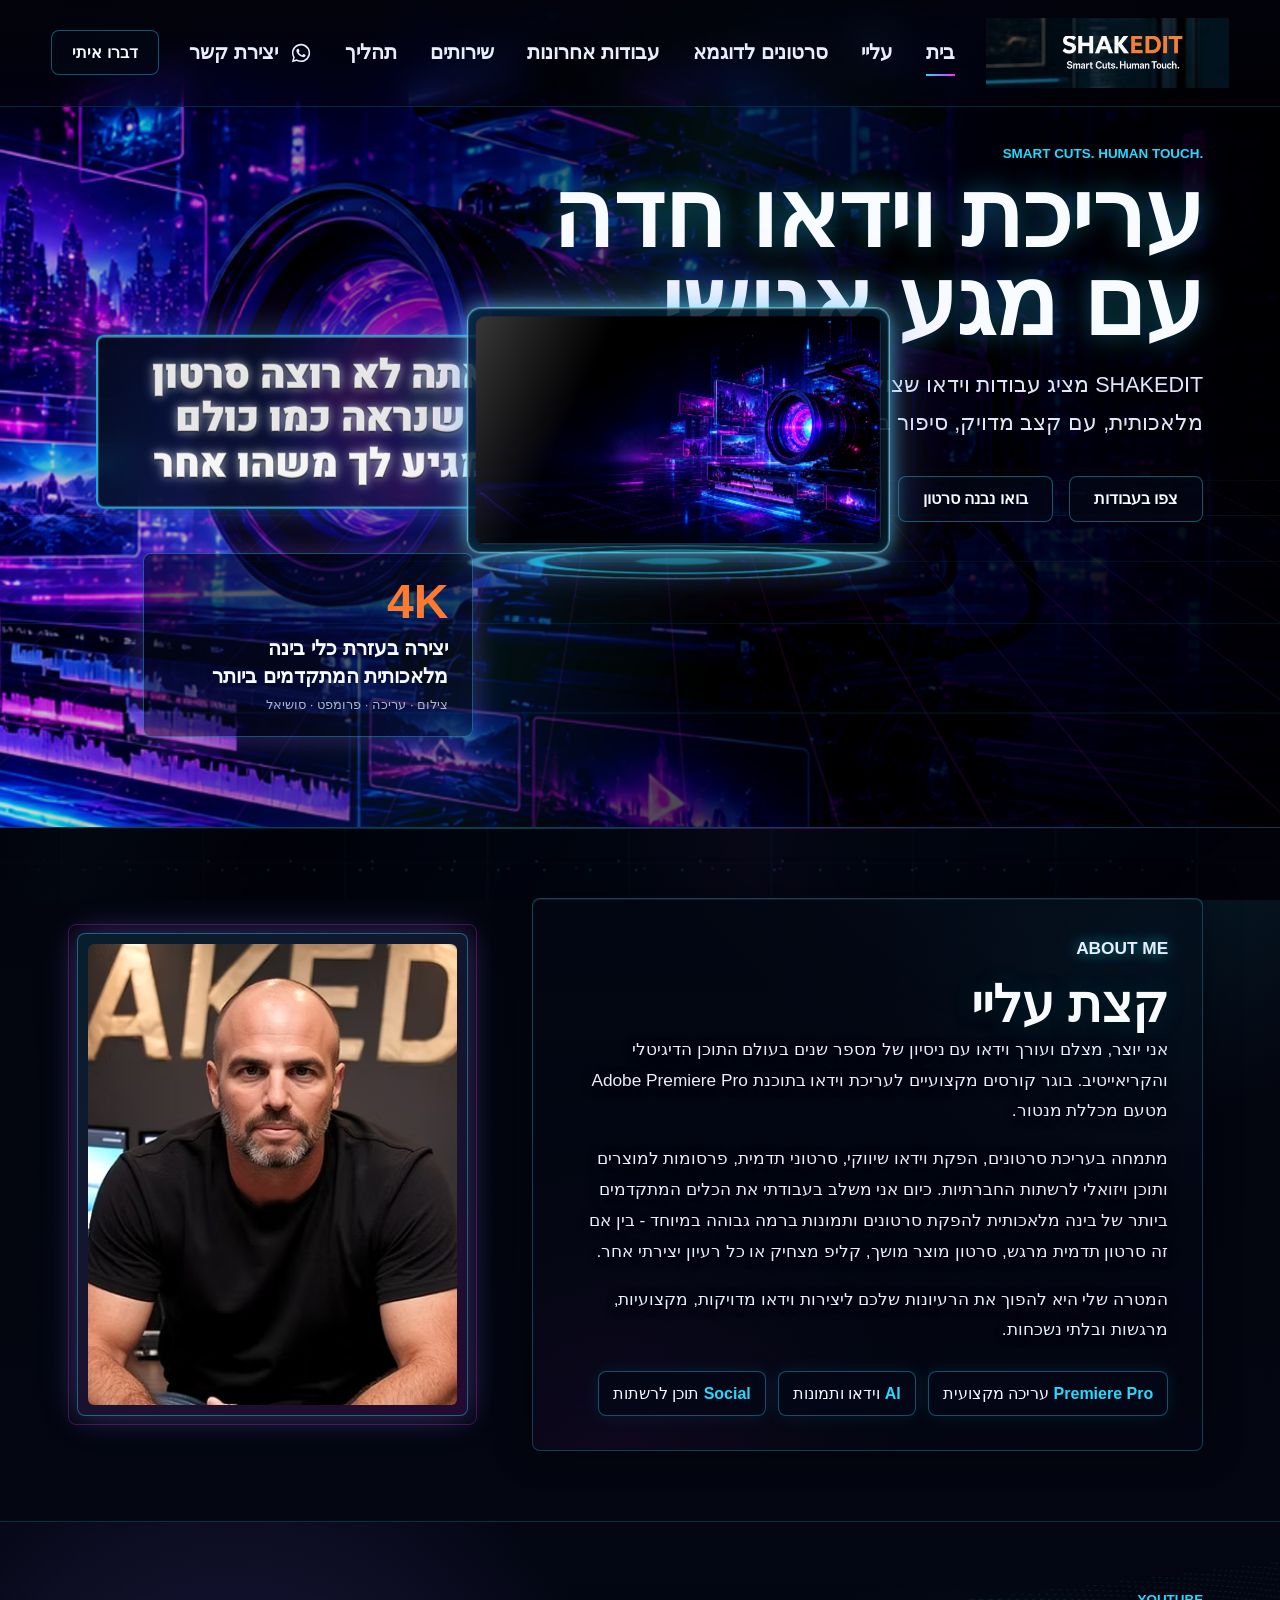
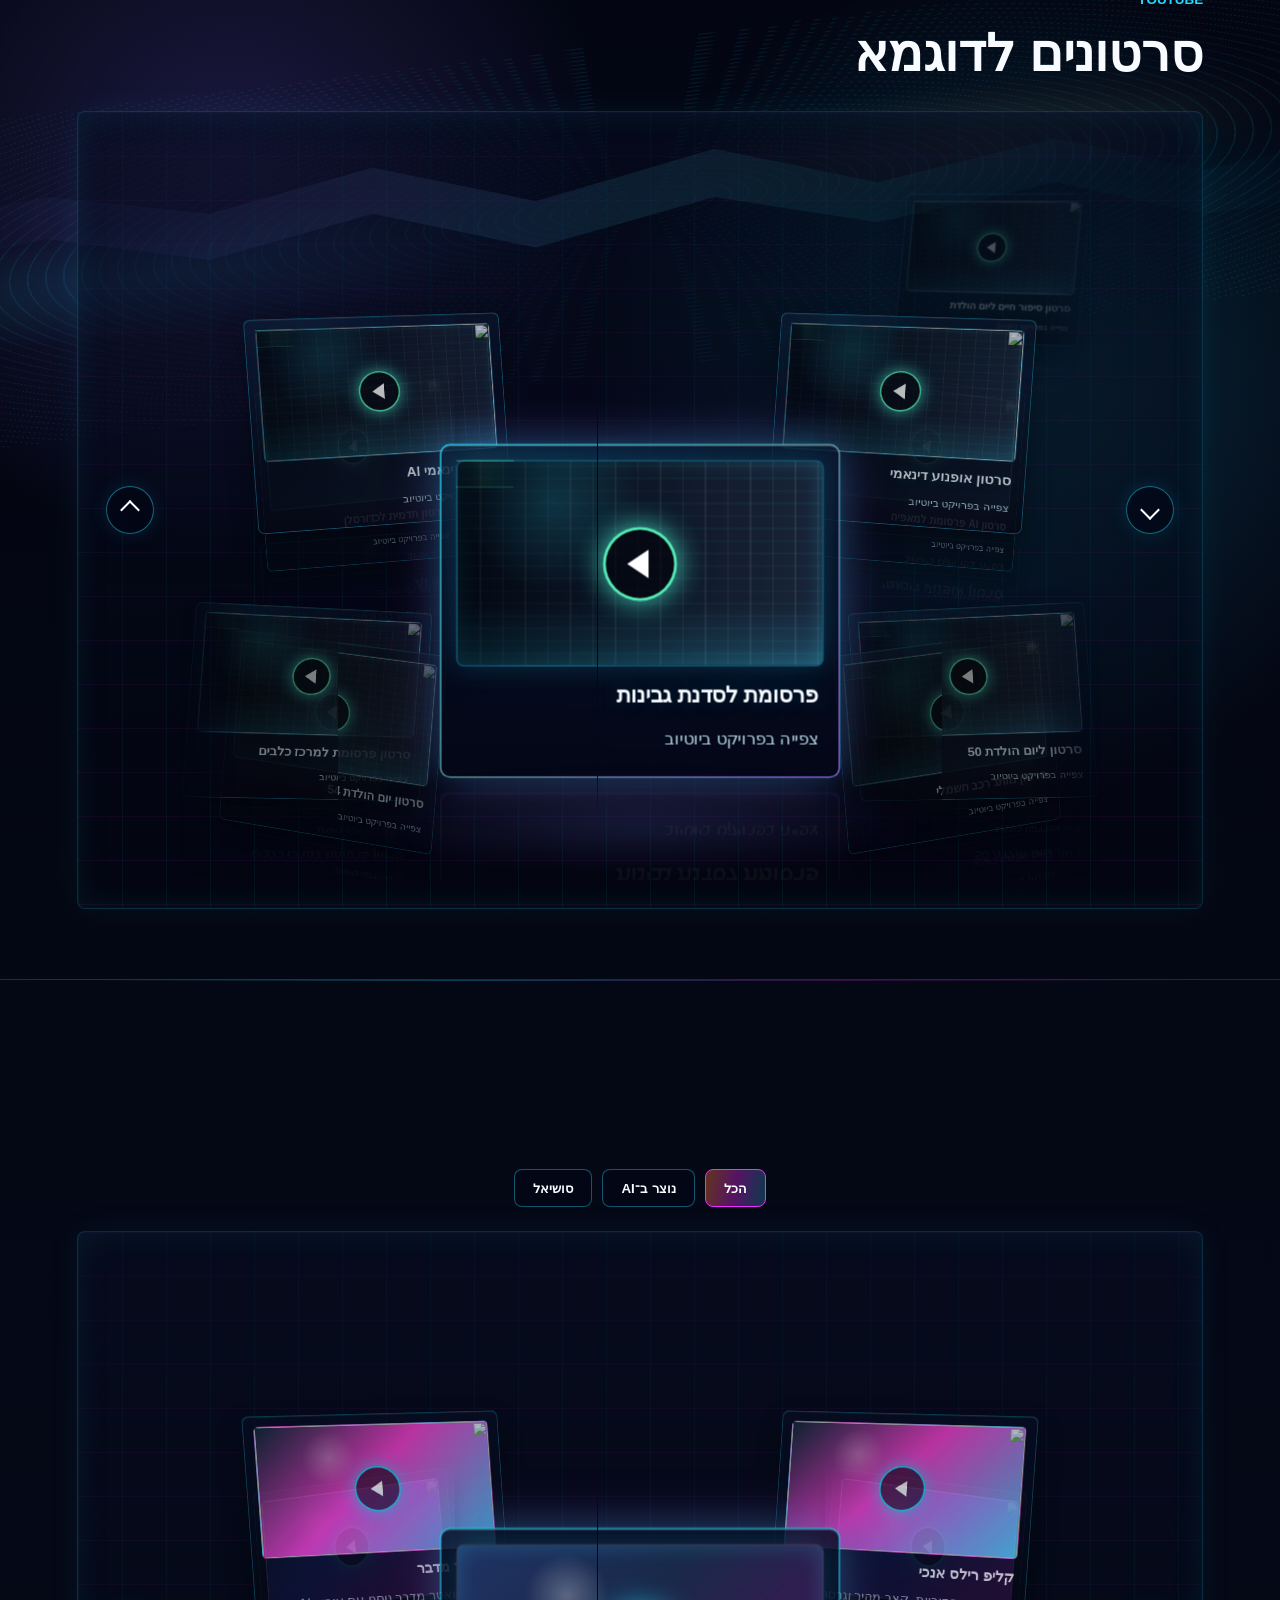
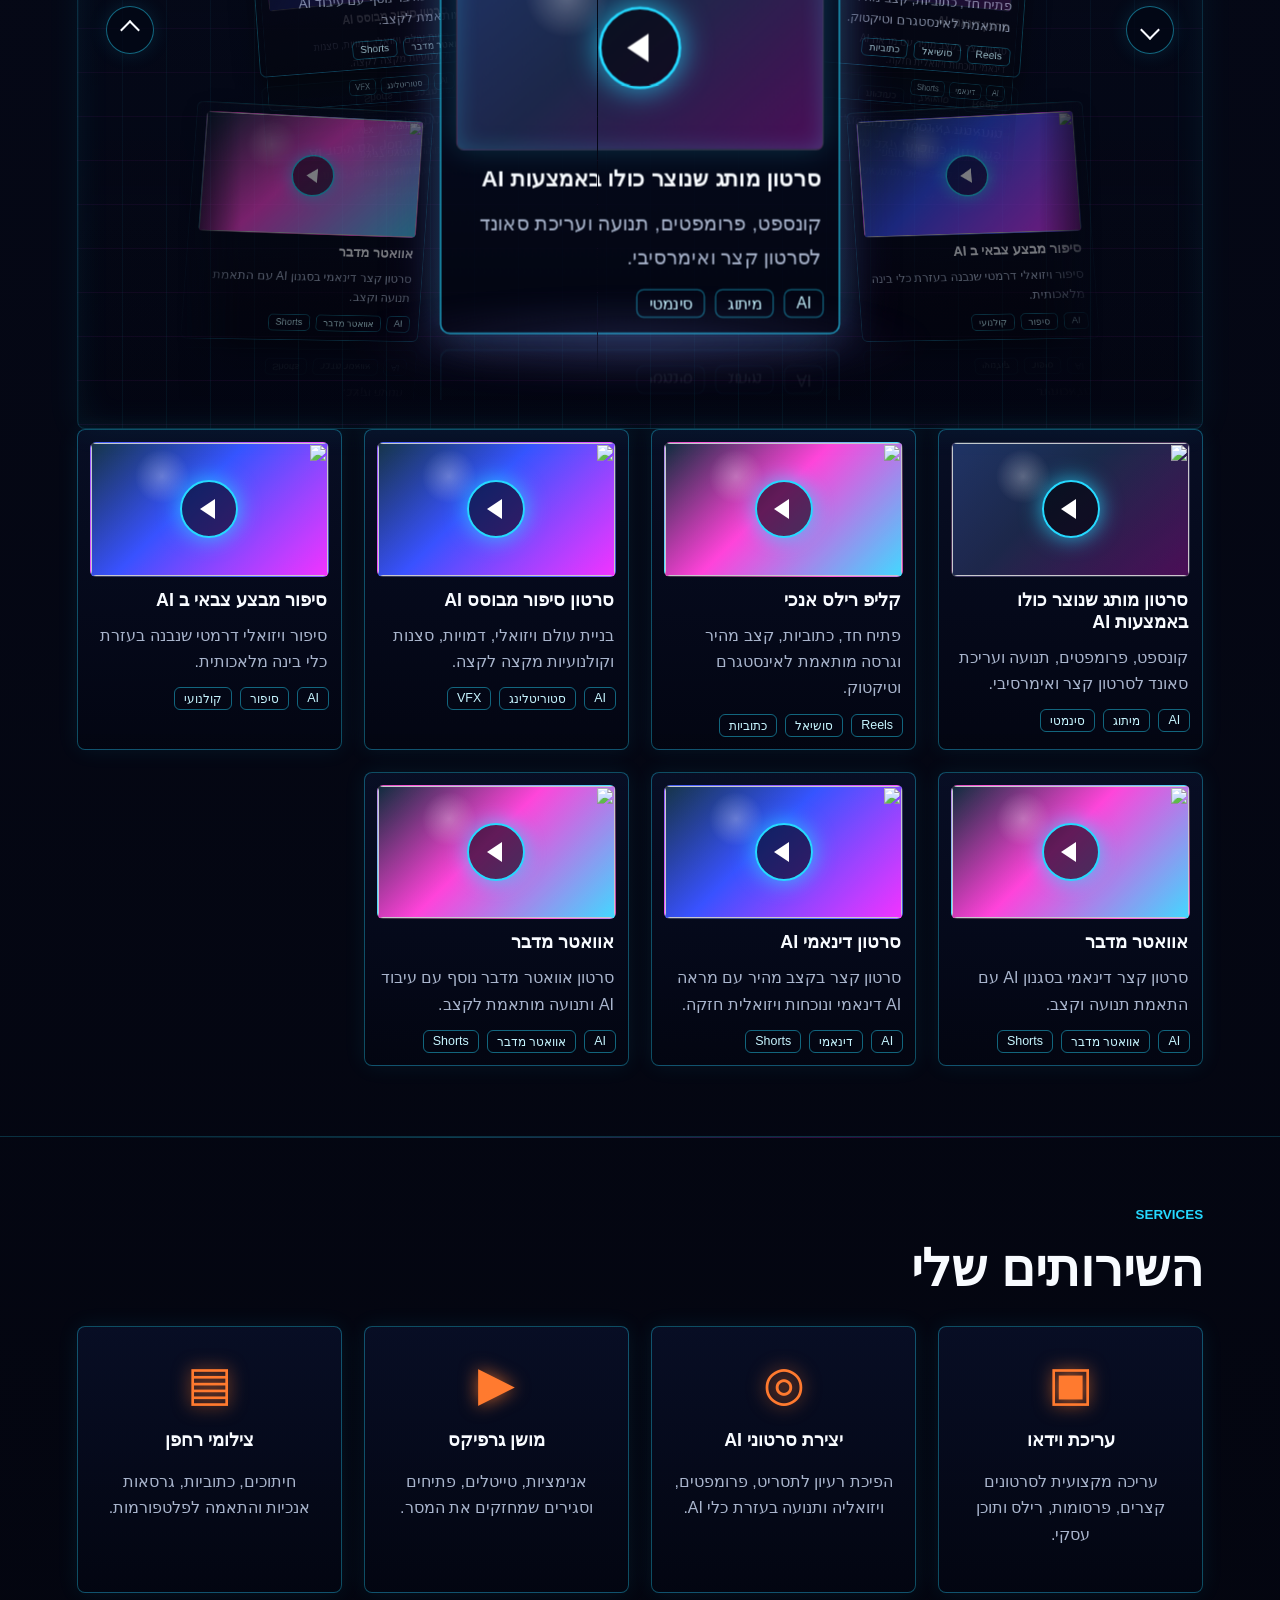
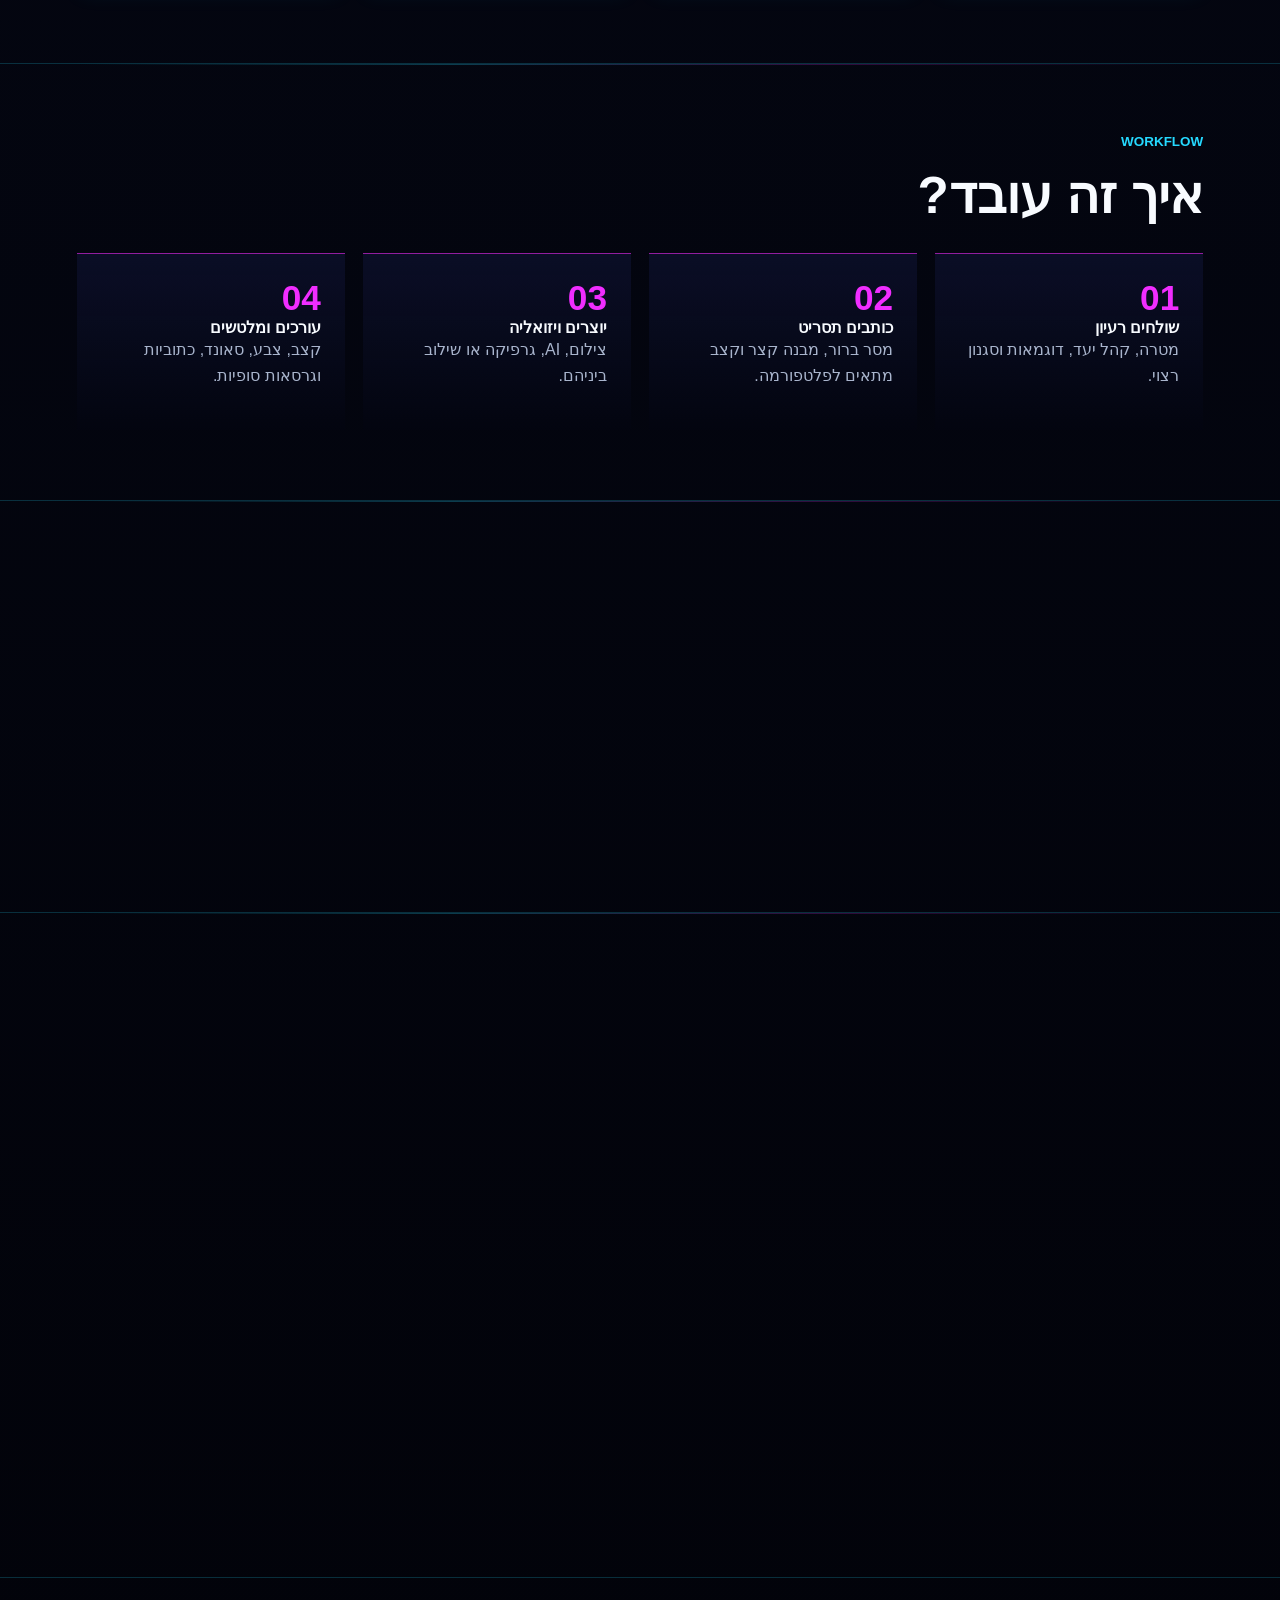
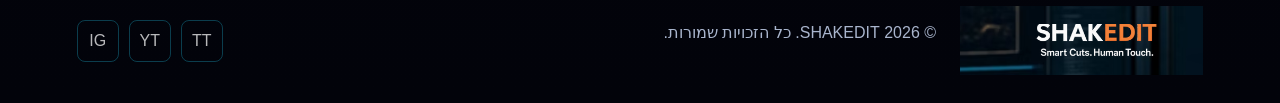
==== commit 4fe0d8db: "Remove hero video play overlay" ====
--- a/index.html
+++ b/index.html
@@ -67,7 +67,6 @@
           <video autoplay muted loop playsinline preload="metadata" poster="assets/hero-cyber-studio.png">
             <source src="assets/site-hero-video.mp4" type="video/mp4" />
           </video>
-          <span class="hero-video-play" aria-hidden="true"></span>
         </div>
         <div class="hero-content">
           <p class="eyebrow">Smart Cuts. Human Touch.</p>
--- a/styles.css
+++ b/styles.css
@@ -583,6 +583,10 @@
   border: 1px solid rgba(119, 229, 255, 0.84);
   border-radius: 14px;
   background:
+    linear-gradient(90deg, rgba(37, 217, 255, 0.3) 0 1px, transparent 1px 100%) left 18px top 22px / 1px calc(100% - 44px) no-repeat,
+    linear-gradient(90deg, rgba(37, 217, 255, 0.3) 0 1px, transparent 1px 100%) right 18px top 22px / 1px calc(100% - 44px) no-repeat,
+    repeating-linear-gradient(180deg, rgba(119, 229, 255, 0.32) 0 2px, transparent 2px 12px) left 10px top 28px / 18px calc(100% - 56px) no-repeat,
+    repeating-linear-gradient(180deg, rgba(119, 229, 255, 0.32) 0 2px, transparent 2px 12px) right 10px top 28px / 18px calc(100% - 56px) no-repeat,
     linear-gradient(135deg, rgba(7, 20, 43, 0.82), rgba(2, 6, 18, 0.92)),
     radial-gradient(circle at 50% 100%, rgba(37, 217, 255, 0.32), transparent 52%);
   box-shadow:
@@ -591,6 +595,7 @@
     0 0 18px rgba(119, 229, 255, 0.56),
     0 0 48px rgba(37, 217, 255, 0.32),
     0 0 84px rgba(240, 45, 255, 0.16);
+  animation: heroVideoGlow 4.8s ease-in-out infinite;
   transform: translate3d(-50%, -50%, 0);
 }
 
@@ -609,6 +614,7 @@
     radial-gradient(ellipse at center, transparent 0 64%, rgba(119, 229, 255, 0.54) 66% 68%, transparent 70% 100%);
   filter: blur(0.2px) drop-shadow(0 0 18px rgba(37, 217, 255, 0.62));
   opacity: 0.86;
+  animation: heroVideoPlatform 3.8s ease-in-out infinite;
   transform: translate3d(-50%, 0, 0) perspective(520px) rotateX(64deg);
 }
 
@@ -634,38 +640,6 @@
   border-radius: 9px;
   filter: saturate(1.12) contrast(1.06) brightness(0.94);
   box-shadow: inset 0 0 0 1px rgba(255, 255, 255, 0.12);
-}
-
-.hero-video-play {
-  position: absolute;
-  left: 50%;
-  top: 50%;
-  z-index: 4;
-  width: clamp(48px, 5vw, 72px);
-  aspect-ratio: 1;
-  pointer-events: none;
-  border: 1px solid rgba(119, 229, 255, 0.68);
-  border-radius: 50%;
-  background:
-    radial-gradient(circle, rgba(2, 6, 18, 0.68) 0 58%, rgba(37, 217, 255, 0.26) 59% 100%);
-  box-shadow:
-    inset 0 0 18px rgba(37, 217, 255, 0.28),
-    0 0 24px rgba(37, 217, 255, 0.42),
-    0 0 42px rgba(119, 229, 255, 0.24);
-  transform: translate3d(-50%, -50%, 0);
-}
-
-.hero-video-play::before {
-  content: "";
-  position: absolute;
-  left: 54%;
-  top: 50%;
-  width: 22%;
-  height: 28%;
-  background: rgba(255, 255, 255, 0.94);
-  clip-path: polygon(0 0, 100% 50%, 0 100%);
-  filter: drop-shadow(0 0 10px rgba(255, 255, 255, 0.72));
-  transform: translate3d(-50%, -50%, 0);
 }
 
 .hero-panel span {
@@ -1226,6 +1200,42 @@
   }
 }
 
+@keyframes heroVideoGlow {
+  0%,
+  100% {
+    border-color: rgba(119, 229, 255, 0.74);
+    box-shadow:
+      inset 0 0 0 1px rgba(255, 255, 255, 0.16),
+      inset 0 0 22px rgba(37, 217, 255, 0.18),
+      0 0 16px rgba(119, 229, 255, 0.42),
+      0 0 44px rgba(37, 217, 255, 0.26),
+      0 0 78px rgba(240, 45, 255, 0.12);
+  }
+
+  50% {
+    border-color: rgba(190, 246, 255, 0.98);
+    box-shadow:
+      inset 0 0 0 1px rgba(255, 255, 255, 0.22),
+      inset 0 0 30px rgba(37, 217, 255, 0.28),
+      0 0 22px rgba(119, 229, 255, 0.68),
+      0 0 58px rgba(37, 217, 255, 0.38),
+      0 0 96px rgba(240, 45, 255, 0.18);
+  }
+}
+
+@keyframes heroVideoPlatform {
+  0%,
+  100% {
+    opacity: 0.72;
+    transform: translate3d(-50%, 2px, 0) perspective(520px) rotateX(64deg) scaleX(0.98);
+  }
+
+  50% {
+    opacity: 0.96;
+    transform: translate3d(-50%, -2px, 0) perspective(520px) rotateX(64deg) scaleX(1.04);
+  }
+}
+
 @keyframes aiDataSweep {
   0% {
     background-position: 0% 50%, 100% 50%, 0 0, 0 0;
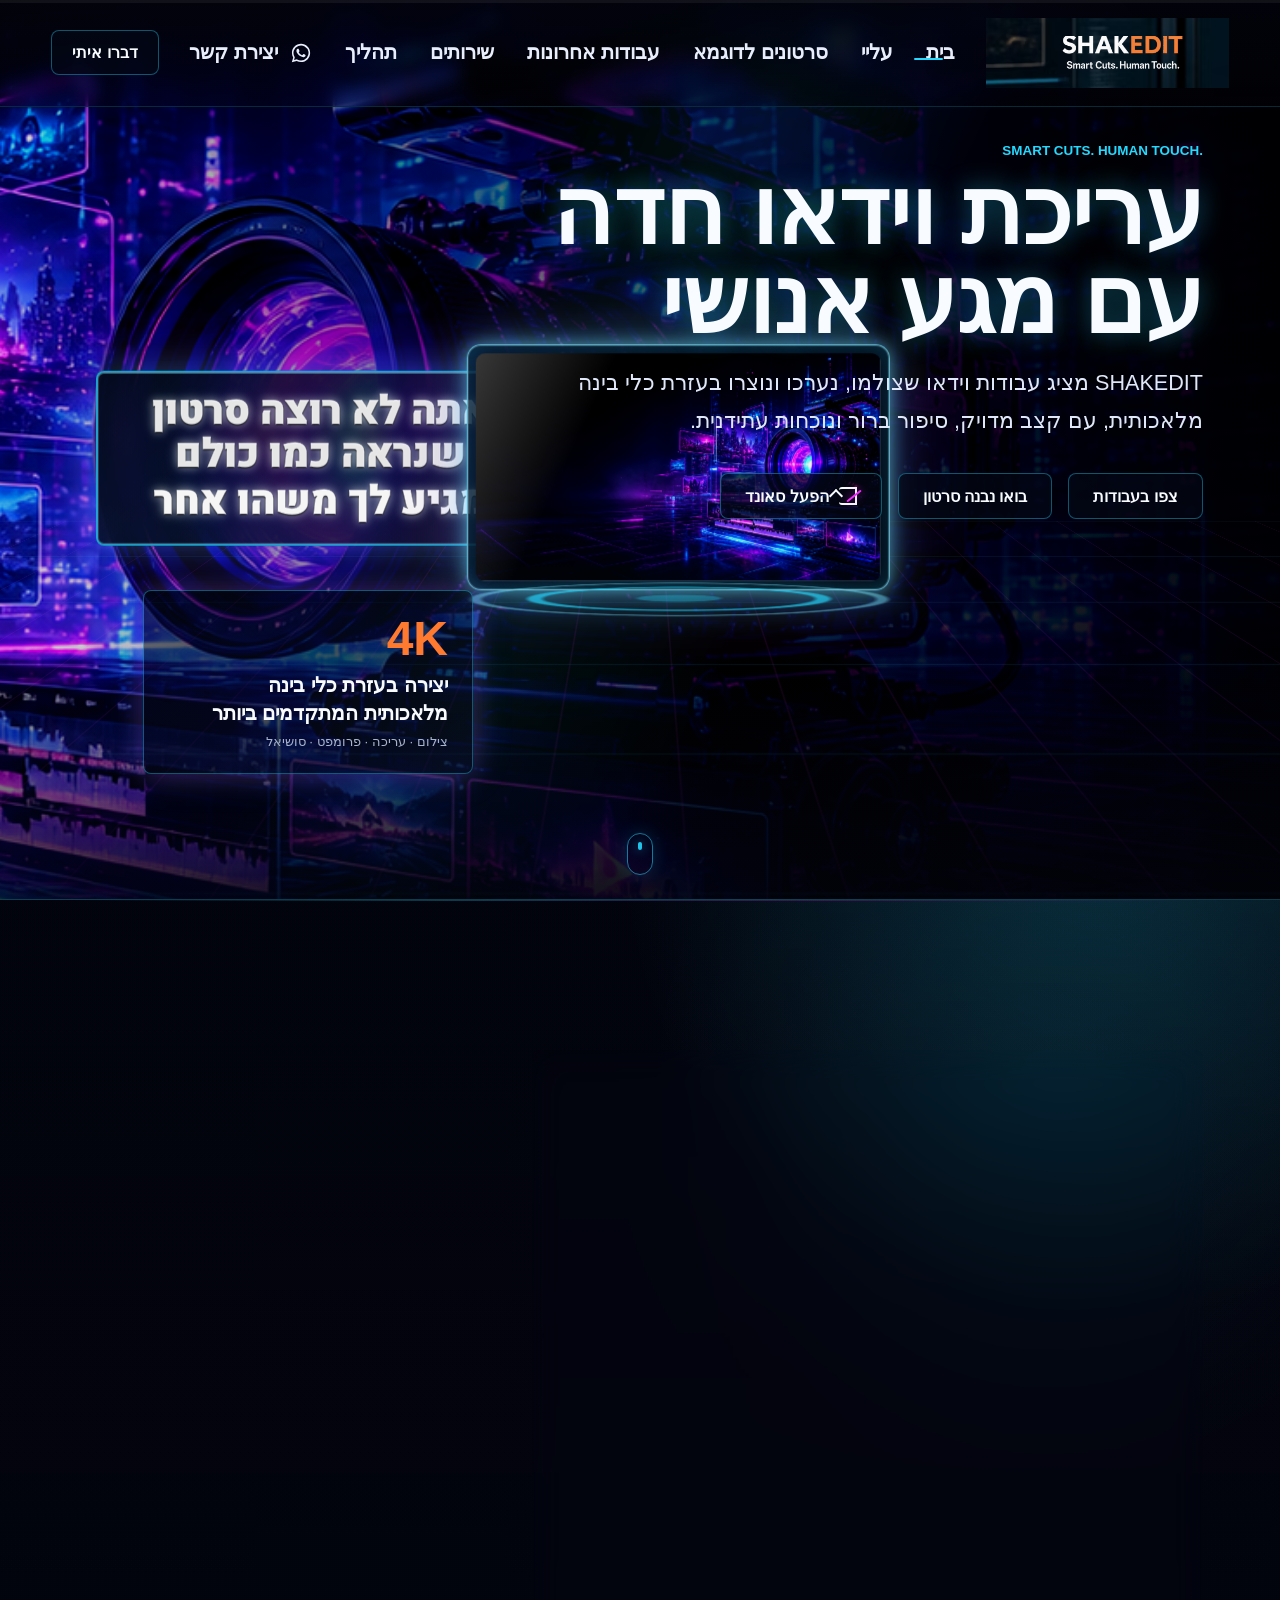
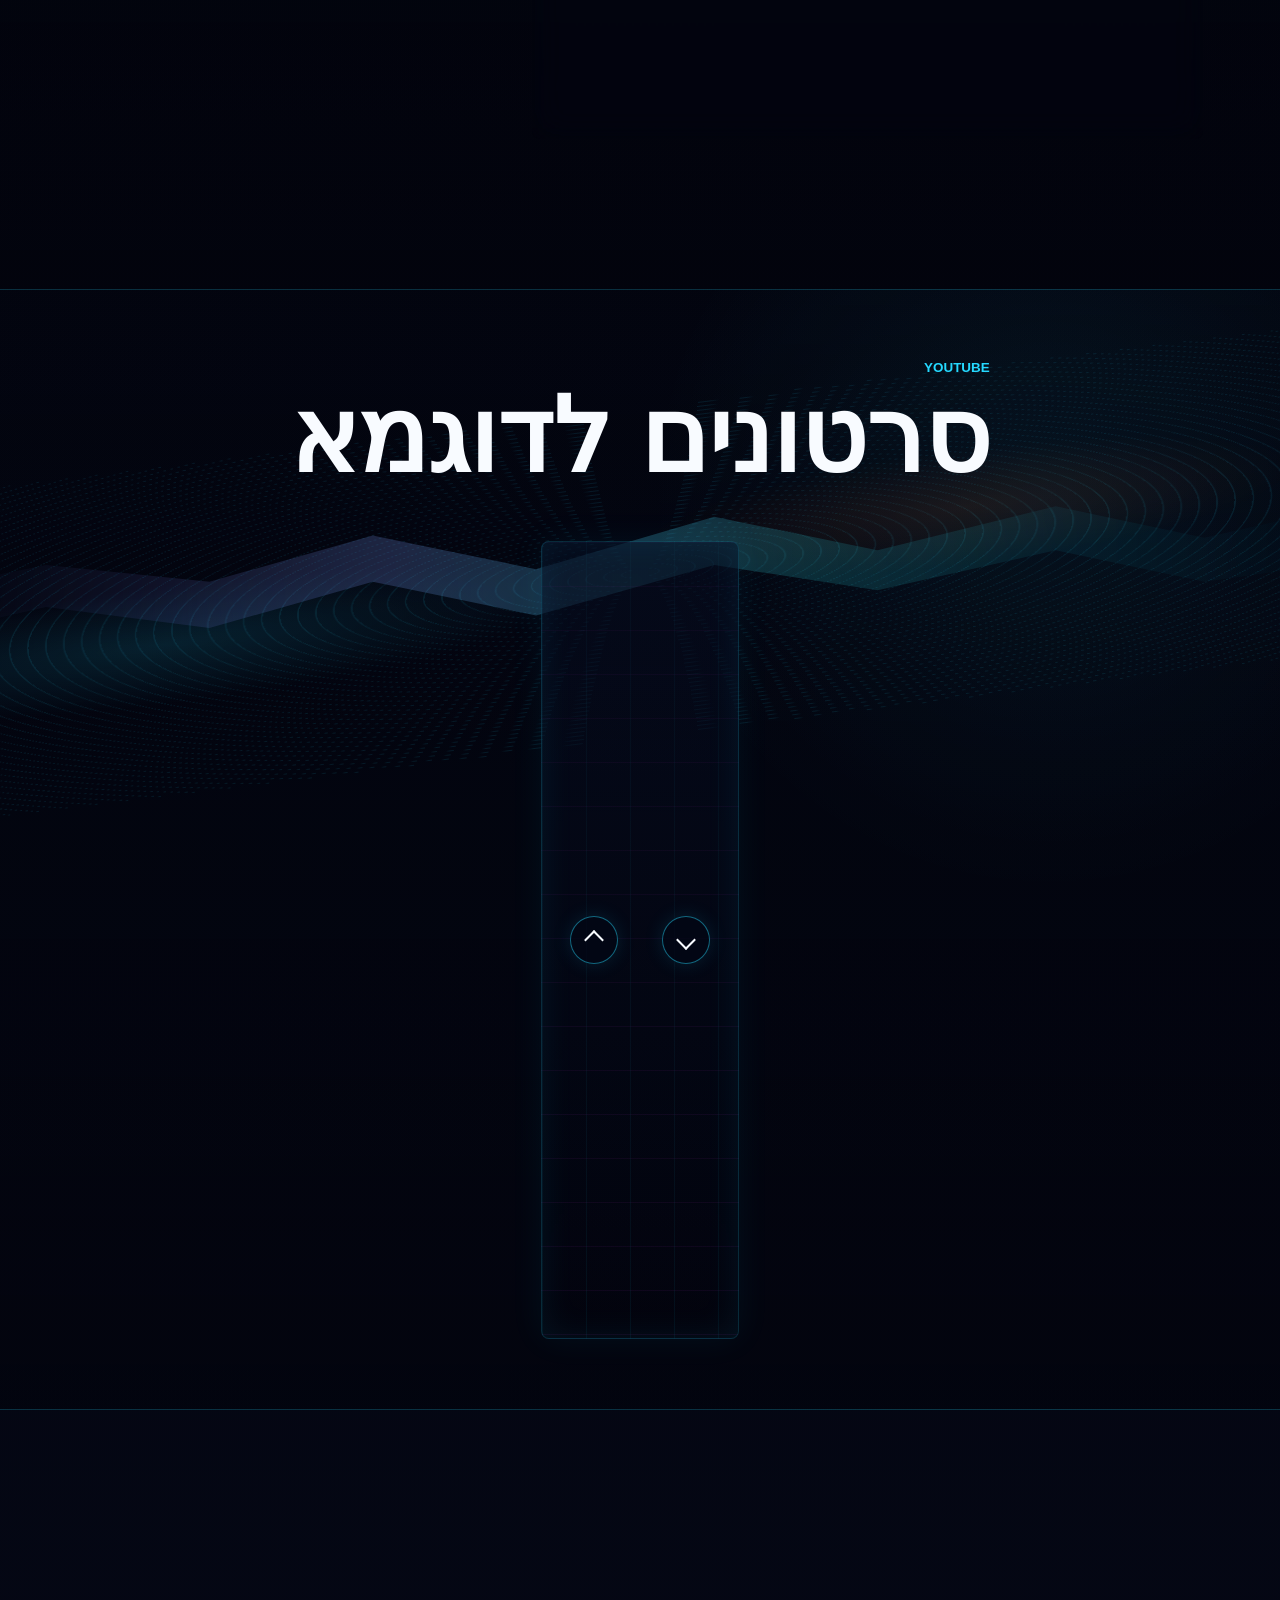
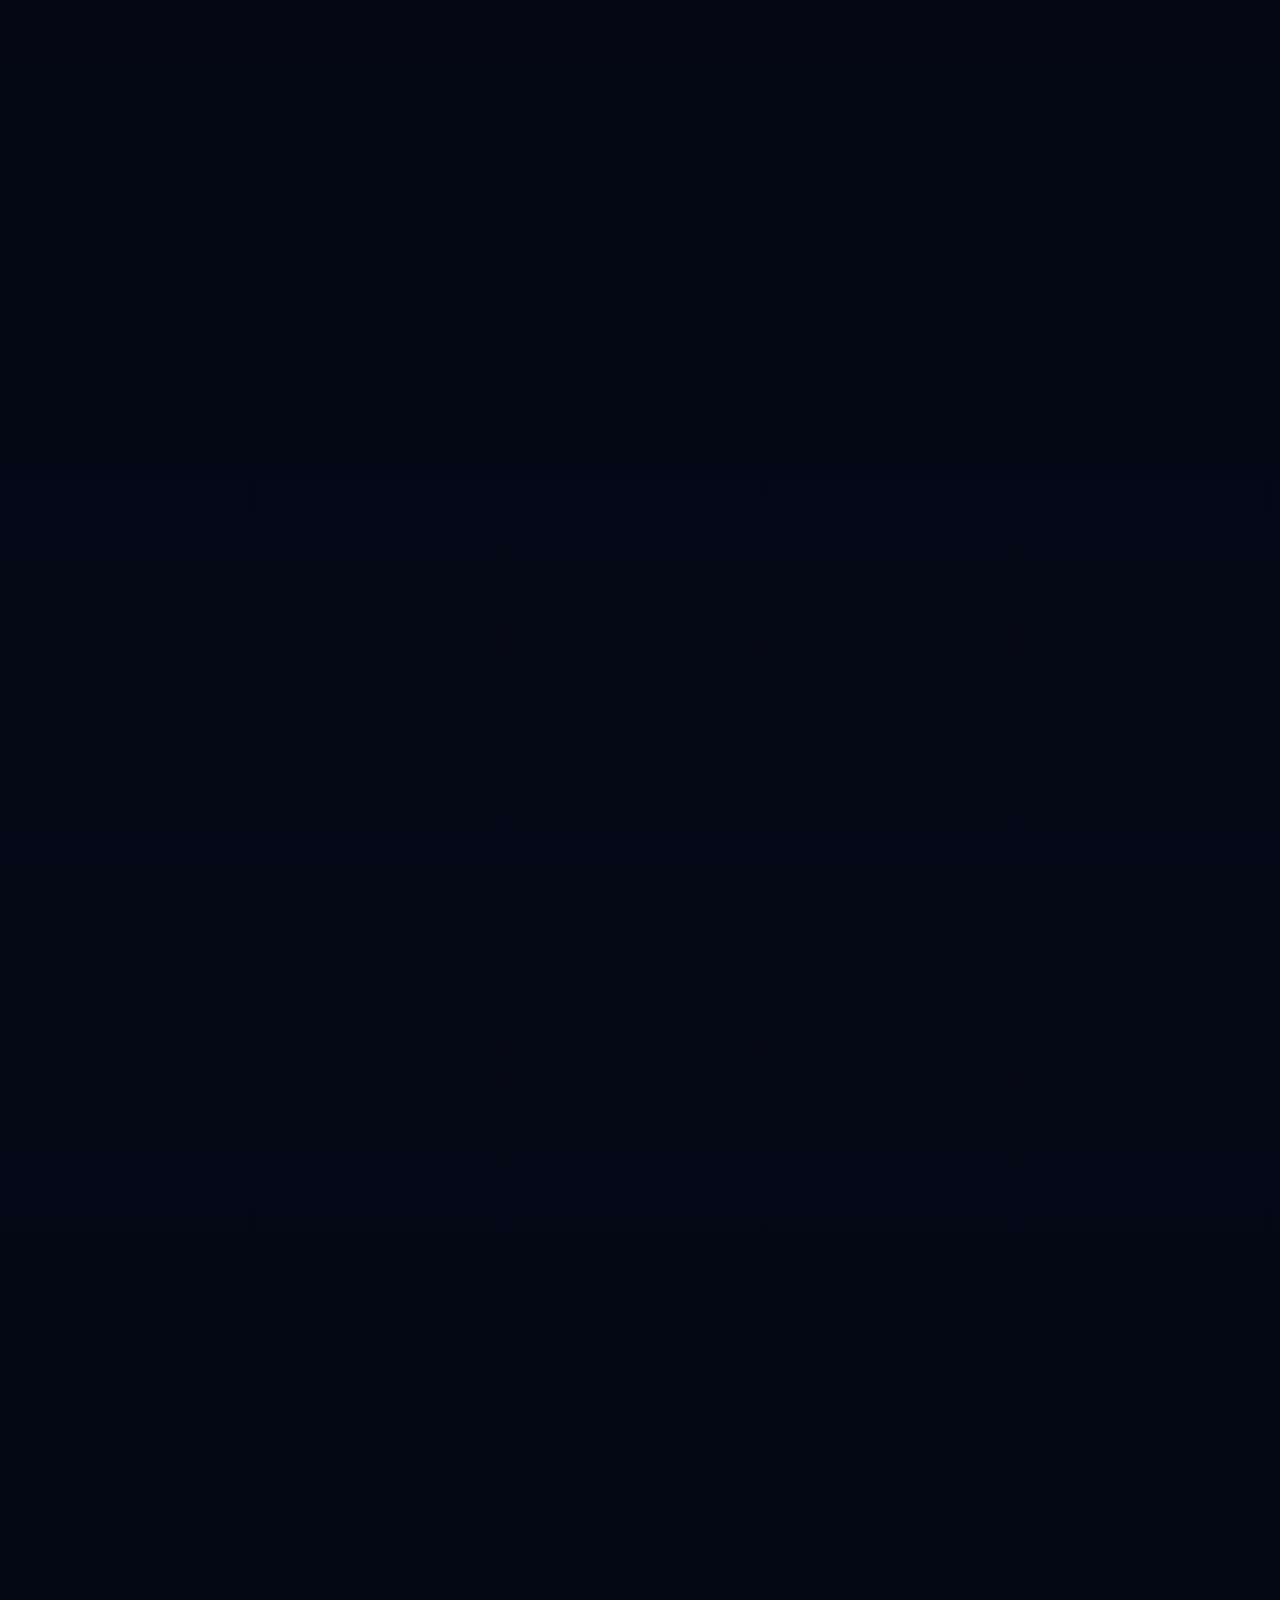
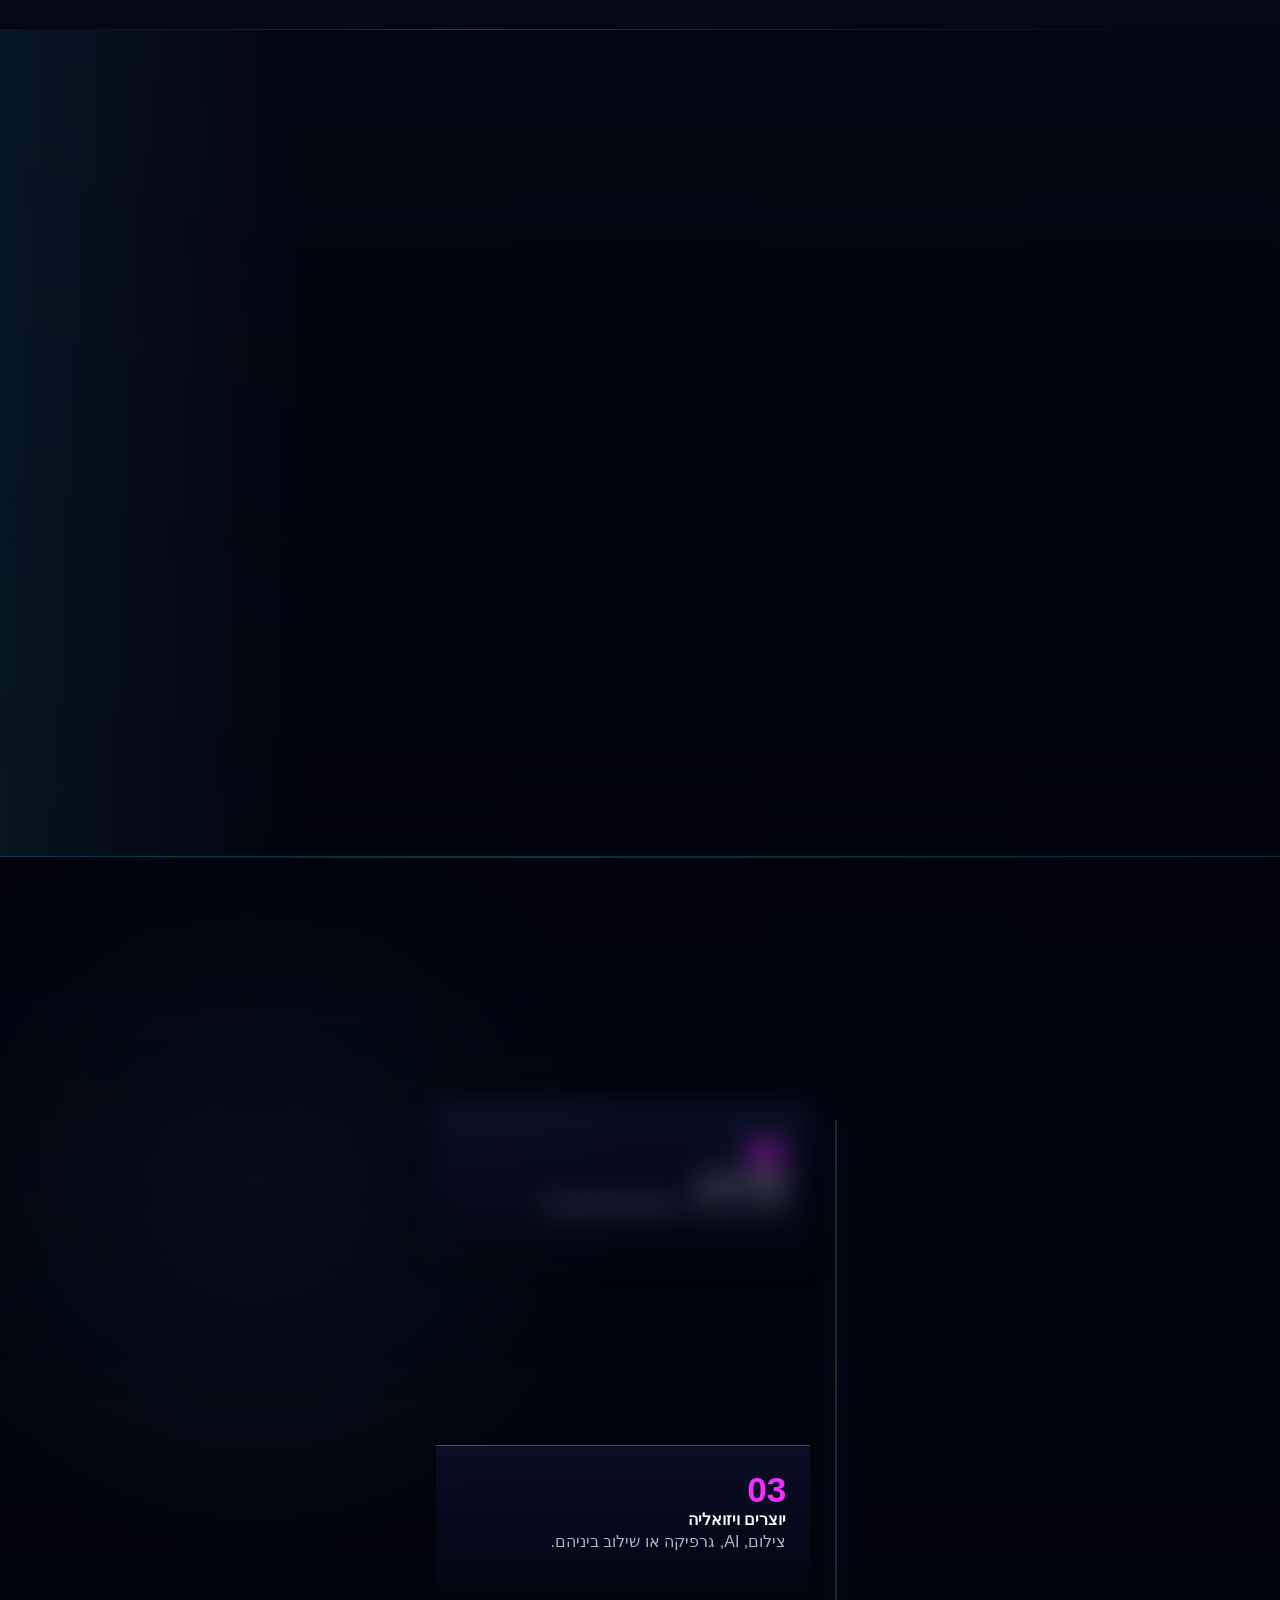
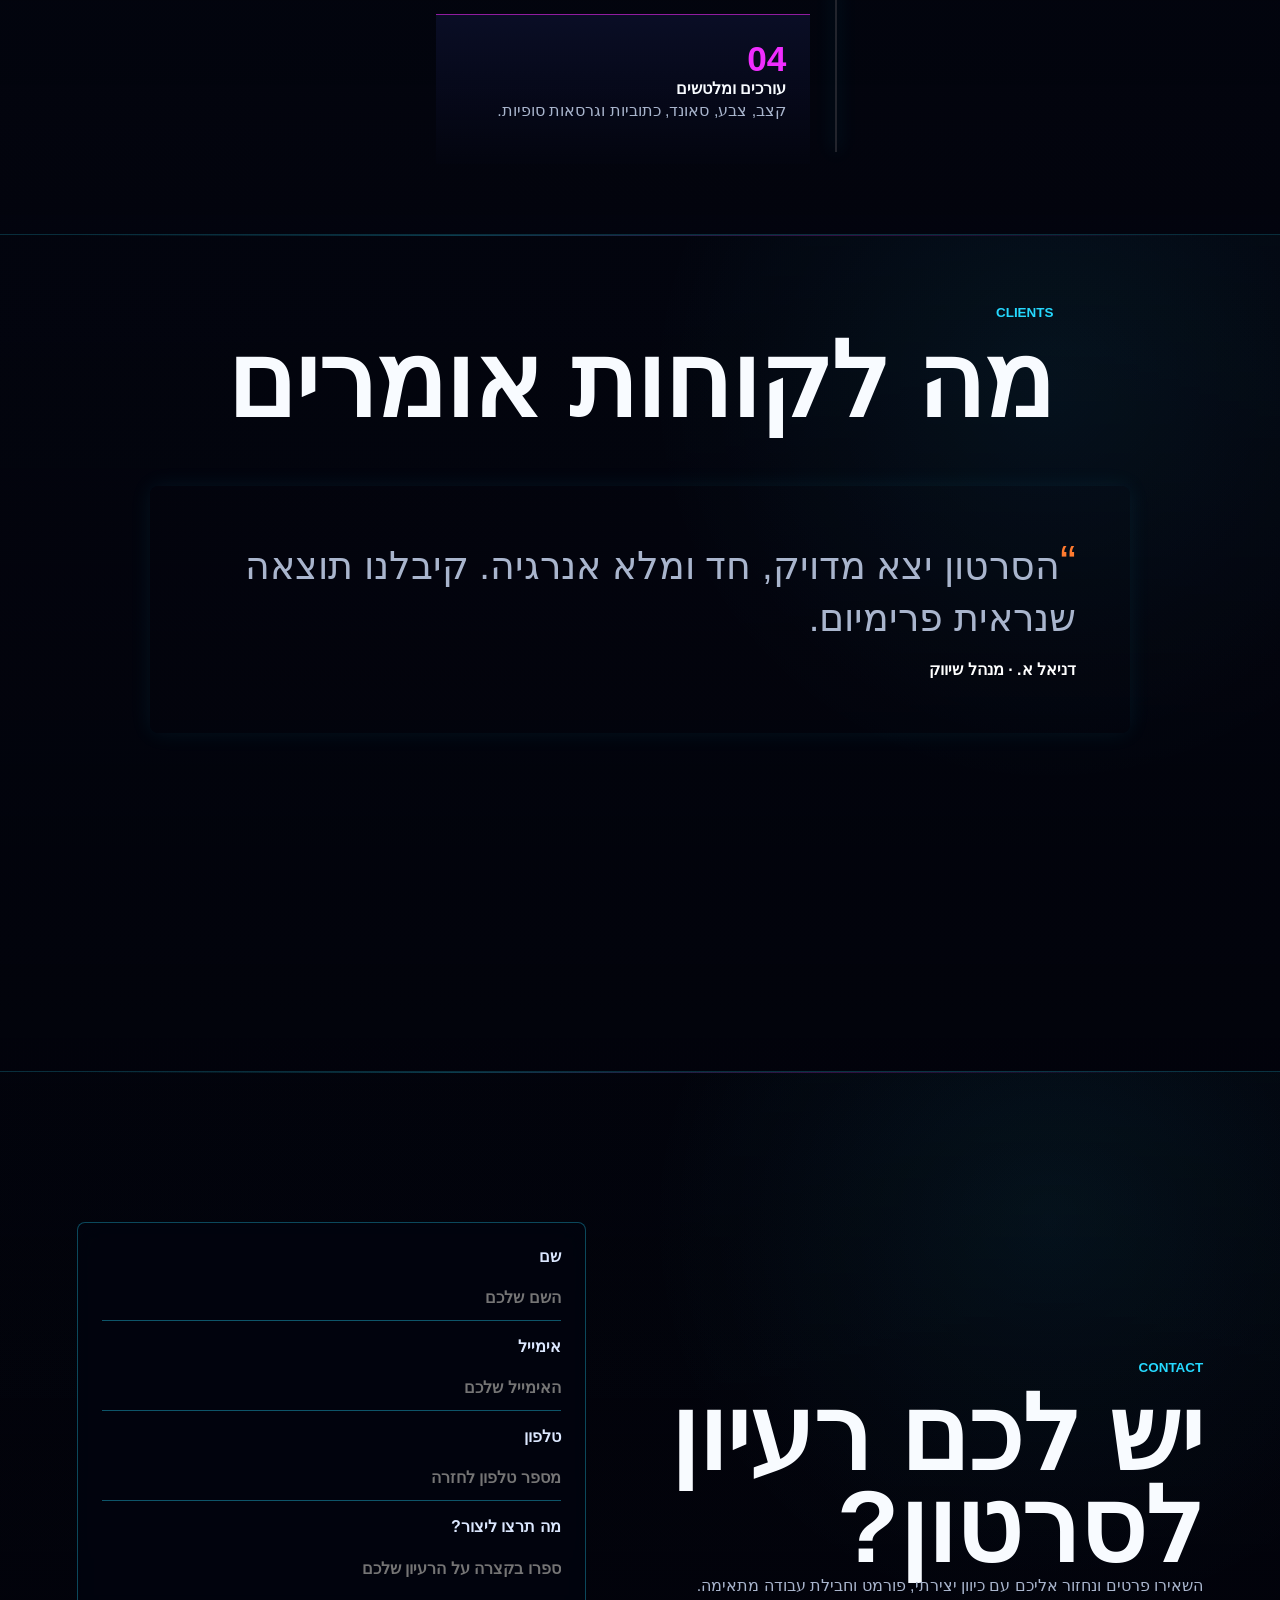
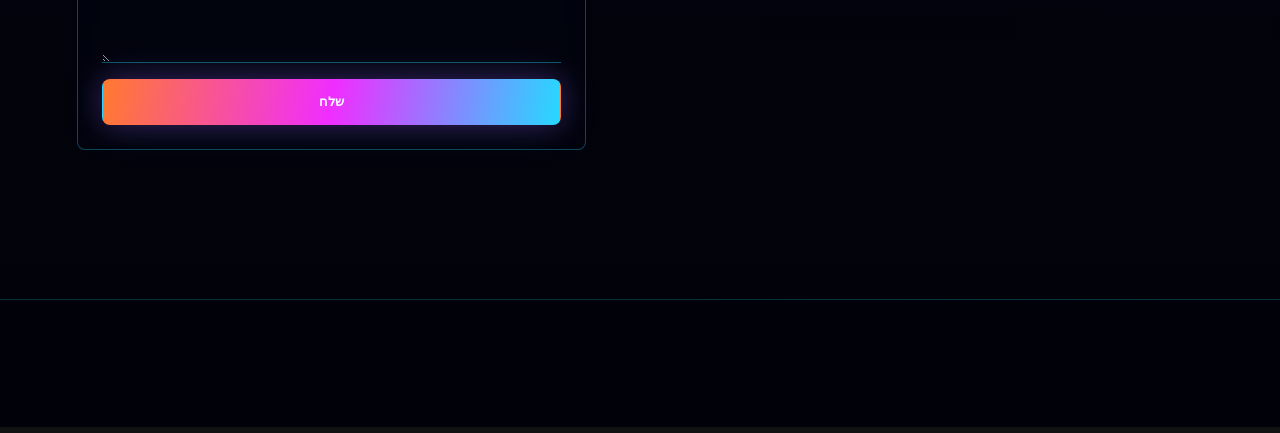
==== commit 901eef38: "Add cinematic scrollytelling experience" ====
--- a/index.html
+++ b/index.html
@@ -12,9 +12,10 @@
     <link rel="preconnect" href="https://fonts.googleapis.com" />
     <link rel="preconnect" href="https://fonts.gstatic.com" crossorigin />
     <link href="https://fonts.googleapis.com/css2?family=Heebo:wght@800;900&display=swap" rel="stylesheet" />
-    <link rel="stylesheet" href="styles.css" />
+    <link rel="stylesheet" href="styles.css?v=20260801-scrolly" />
   </head>
   <body>
+    <div class="scroll-progress" aria-hidden="true"><span></span></div>
     <div class="ai-video-backdrop" aria-hidden="true">
       <video autoplay muted loop playsinline preload="auto">
         <source src="assets/press-enter-background.mp4" type="video/mp4" />
@@ -89,6 +90,7 @@
           <strong>יצירה בעזרת כלי בינה מלאכותית המתקדמים ביותר</strong>
           <small>צילום · עריכה · פרומפט · סושיאל</small>
         </aside>
+        <span class="hero-scroll-cue" aria-hidden="true"></span>
       </section>
 
       <section id="about" class="section about-section">
@@ -383,6 +385,6 @@
       </div>
     </dialog>
 
-    <script src="app.js?v=20260707-card-links"></script>
+    <script src="app.js?v=20260801-scrolly"></script>
   </body>
 </html>
--- a/styles.css
+++ b/styles.css
@@ -150,6 +150,24 @@
 a {
   color: inherit;
   text-decoration: none;
+}
+
+.scroll-progress {
+  position: fixed;
+  inset: 0 0 auto;
+  z-index: 40;
+  height: 3px;
+  pointer-events: none;
+  background: rgba(255, 255, 255, 0.06);
+}
+
+.scroll-progress span {
+  display: block;
+  width: calc(var(--page-progress, 0) * 100%);
+  height: 100%;
+  background: linear-gradient(90deg, transparent, var(--cyan), rgba(255, 255, 255, 0.82));
+  box-shadow: 0 0 18px rgba(37, 217, 255, 0.62);
+  transform: translateZ(0);
 }
 
 .sound-toggle {
@@ -1740,7 +1758,375 @@
   font-size: 1.5rem;
 }
 
+/* Cinematic scrollytelling layer */
+.site-header {
+  backdrop-filter: blur(calc(8px + var(--scroll-progress) * 10px)) saturate(1.08);
+}
+
+.site-header.is-scrolled {
+  padding-block: 10px;
+}
+
+.main-nav a {
+  position: relative;
+}
+
+.main-nav a::after {
+  content: "";
+  position: absolute;
+  inset-inline: 12px;
+  bottom: 4px;
+  height: 2px;
+  border-radius: 999px;
+  background: var(--cyan);
+  opacity: 0;
+  transform: scaleX(0.2);
+  transition: opacity 180ms ease, transform 180ms ease;
+}
+
+.main-nav a.is-active::after {
+  opacity: 1;
+  transform: scaleX(1);
+}
+
+.hero {
+  min-height: 100svh;
+  padding-block: clamp(108px, 12vh, 150px) clamp(78px, 10vh, 120px);
+}
+
+.hero::after {
+  content: "";
+  position: absolute;
+  inset: auto 0 0;
+  z-index: 0;
+  height: 28vh;
+  pointer-events: none;
+  background: linear-gradient(180deg, transparent, rgba(2, 3, 11, 0.82));
+}
+
+.hero-hook,
+.hero-content,
+.hero-main-video,
+.hero-panel,
+.hero-scroll-cue {
+  z-index: 1;
+}
+
+.hero-content {
+  position: relative;
+}
+
+.hero-bg {
+  transform: scale(calc(1.02 + var(--scroll-progress) * 0.04));
+  transform-origin: 46% 50%;
+}
+
+.hero-hook,
+.hero-content .eyebrow,
+.hero-content h1,
+.hero-copy,
+.hero-actions,
+.hero-main-video,
+.hero-panel {
+  animation: cinematicReveal 900ms cubic-bezier(0.16, 1, 0.3, 1) both;
+}
+
+.hero-hook { animation-delay: 80ms; }
+.hero-content .eyebrow { animation-delay: 180ms; }
+.hero-content h1 { animation-delay: 280ms; }
+.hero-copy { animation-delay: 390ms; }
+.hero-actions { animation-delay: 500ms; }
+.hero-main-video {
+  animation:
+    cinematicReveal 900ms cubic-bezier(0.16, 1, 0.3, 1) 620ms both,
+    heroVideoGlow 4.8s ease-in-out 1.65s infinite;
+}
+.hero-panel { animation-delay: 740ms; }
+
+.hero-scroll-cue {
+  position: absolute;
+  left: 50%;
+  bottom: 24px;
+  z-index: 5;
+  width: 26px;
+  height: 42px;
+  border: 1px solid rgba(37, 217, 255, 0.62);
+  border-radius: 999px;
+  box-shadow: 0 0 18px rgba(37, 217, 255, 0.18);
+  opacity: calc(0.9 - var(--scroll-progress) * 1.2);
+  transform: translate3d(-50%, 0, 0);
+}
+
+.hero-scroll-cue::before {
+  content: "";
+  position: absolute;
+  left: 50%;
+  top: 8px;
+  width: 4px;
+  height: 8px;
+  border-radius: 999px;
+  background: var(--cyan);
+  box-shadow: 0 0 12px rgba(37, 217, 255, 0.82);
+  animation: scrollCue 1.8s ease-in-out infinite;
+  transform: translateX(-50%);
+}
+
+.section {
+  min-height: min(940px, 92svh);
+  display: grid;
+  align-content: center;
+  isolation: isolate;
+  background:
+    linear-gradient(180deg, rgba(2, 3, 11, 0.08), rgba(2, 3, 11, 0.52)),
+    radial-gradient(circle at 82% 18%, rgba(37, 217, 255, 0.08), transparent 25rem);
+}
+
+.section-heading {
+  margin-bottom: clamp(28px, 5vw, 58px);
+}
+
+.section-heading h2,
+.contact-section h2 {
+  max-width: 980px;
+  font-size: clamp(3.4rem, 8vw, 8rem);
+  line-height: 0.9;
+  letter-spacing: 0;
+}
+
+.section-heading .eyebrow,
+.contact-section .eyebrow,
+.about-content .eyebrow {
+  color: var(--cyan);
+}
+
+.about-section {
+  min-height: 110svh;
+  align-items: start;
+}
+
+.about-photo {
+  position: sticky;
+  top: 118px;
+  align-self: start;
+  transform: translate3d(0, calc(var(--scroll-progress) * -18px), 0);
+}
+
+.about-content {
+  padding: clamp(28px, 5vw, 58px);
+  border: 1px solid rgba(255, 255, 255, 0.08);
+  background: linear-gradient(180deg, rgba(2, 6, 18, 0.68), rgba(2, 6, 18, 0.28));
+  box-shadow: 0 24px 80px rgba(0, 0, 0, 0.32);
+}
+
+.about-content p {
+  max-width: 850px;
+}
+
+.services-section {
+  background:
+    linear-gradient(90deg, rgba(37, 217, 255, 0.08), transparent 24%),
+    linear-gradient(180deg, rgba(2, 3, 11, 0.32), rgba(2, 3, 11, 0.72));
+}
+
+.service-grid {
+  counter-reset: service;
+}
+
+.service-grid article {
+  position: relative;
+  min-height: 360px;
+  display: grid;
+  align-content: end;
+  overflow: hidden;
+  counter-increment: service;
+}
+
+.service-grid article::before {
+  content: counter(service, decimal-leading-zero);
+  position: absolute;
+  top: 22px;
+  inset-inline-end: 22px;
+  color: rgba(37, 217, 255, 0.26);
+  font-size: clamp(3.8rem, 7vw, 6.6rem);
+  font-weight: 900;
+  line-height: 1;
+}
+
+.service-grid article::after {
+  content: "";
+  position: absolute;
+  inset: 0;
+  pointer-events: none;
+  background: linear-gradient(145deg, transparent 0 45%, rgba(37, 217, 255, 0.08));
+  opacity: 0;
+  transition: opacity 260ms ease;
+}
+
+.service-grid article:hover::after {
+  opacity: 1;
+}
+
+.process-section {
+  background:
+    linear-gradient(180deg, rgba(2, 3, 11, 0.76), rgba(2, 3, 11, 0.26)),
+    radial-gradient(circle at 20% 32%, rgba(37, 217, 255, 0.12), transparent 24rem);
+}
+
+.process-list {
+  position: relative;
+  display: grid;
+  grid-template-columns: 1fr;
+  gap: 18px;
+  max-width: 920px;
+  margin-inline: auto;
+  padding-inline-start: 34px;
+}
+
+.process-list::before {
+  content: "";
+  position: absolute;
+  top: 12px;
+  bottom: 12px;
+  inset-inline-start: 7px;
+  width: 2px;
+  background: linear-gradient(180deg, var(--cyan) calc(var(--process-progress, 0) * 100%), rgba(255, 255, 255, 0.13) 0);
+  box-shadow: 0 0 18px rgba(37, 217, 255, 0.3);
+}
+
+.process-list li {
+  position: relative;
+  min-height: 150px;
+  opacity: 0.58;
+  transform: scale(0.98);
+  transition: opacity 220ms ease, transform 220ms ease, border-color 220ms ease;
+}
+
+.process-list li.is-active {
+  opacity: 1;
+  transform: scale(1);
+  border-color: rgba(37, 217, 255, 0.72);
+}
+
+.testimonials-section {
+  min-height: 82svh;
+}
+
+.testimonial-grid {
+  grid-template-columns: 1fr;
+  max-width: 980px;
+  margin-inline: auto;
+}
+
+.testimonial-grid figure {
+  padding: clamp(28px, 5vw, 54px);
+  border: 0;
+  background: transparent;
+}
+
+.testimonial-grid blockquote {
+  font-size: clamp(1.45rem, 3vw, 3rem);
+  line-height: 1.35;
+}
+
+.contact-section {
+  min-height: 92svh;
+  align-items: center;
+}
+
+.contact-form {
+  background: rgba(2, 6, 18, 0.46);
+  backdrop-filter: blur(16px);
+}
+
+.contact-form label {
+  gap: 10px;
+}
+
+.contact-form input,
+.contact-form textarea {
+  border-width: 0 0 1px;
+  border-radius: 0;
+  background: transparent;
+  padding-inline: 0;
+}
+
+.contact-form input:focus,
+.contact-form textarea:focus {
+  background: rgba(37, 217, 255, 0.04);
+}
+
+.site-footer {
+  border-top: 1px solid rgba(255, 255, 255, 0.08);
+  background: rgba(2, 3, 11, 0.72);
+  backdrop-filter: blur(14px);
+}
+
+.reveal {
+  opacity: 0;
+  filter: blur(14px);
+  transform: translate3d(0, 34px, 0);
+}
+
+.reveal.is-visible {
+  opacity: 1;
+  filter: blur(0);
+  transform: translate3d(0, 0, 0);
+}
+
+@keyframes cinematicReveal {
+  from {
+    opacity: 0;
+    filter: blur(18px);
+    transform: translate3d(0, 24px, 0) scale(0.98);
+  }
+
+  to {
+    opacity: 1;
+    filter: blur(0);
+  }
+}
+
+@keyframes scrollCue {
+  0%,
+  100% {
+    opacity: 0.35;
+    transform: translate3d(-50%, 0, 0);
+  }
+
+  50% {
+    opacity: 1;
+    transform: translate3d(-50%, 14px, 0);
+  }
+}
+
 @media (max-width: 980px) {
+  .section {
+    min-height: auto;
+  }
+
+  .section-heading h2,
+  .contact-section h2 {
+    font-size: clamp(2.8rem, 10vw, 5.4rem);
+  }
+
+  .about-section {
+    min-height: auto;
+  }
+
+  .about-photo {
+    position: relative;
+    top: auto;
+    transform: none;
+  }
+
+  .service-grid article {
+    min-height: 280px;
+  }
+
+  .process-list {
+    max-width: none;
+  }
+
   .site-header {
     grid-template-columns: auto auto;
     gap: 18px;
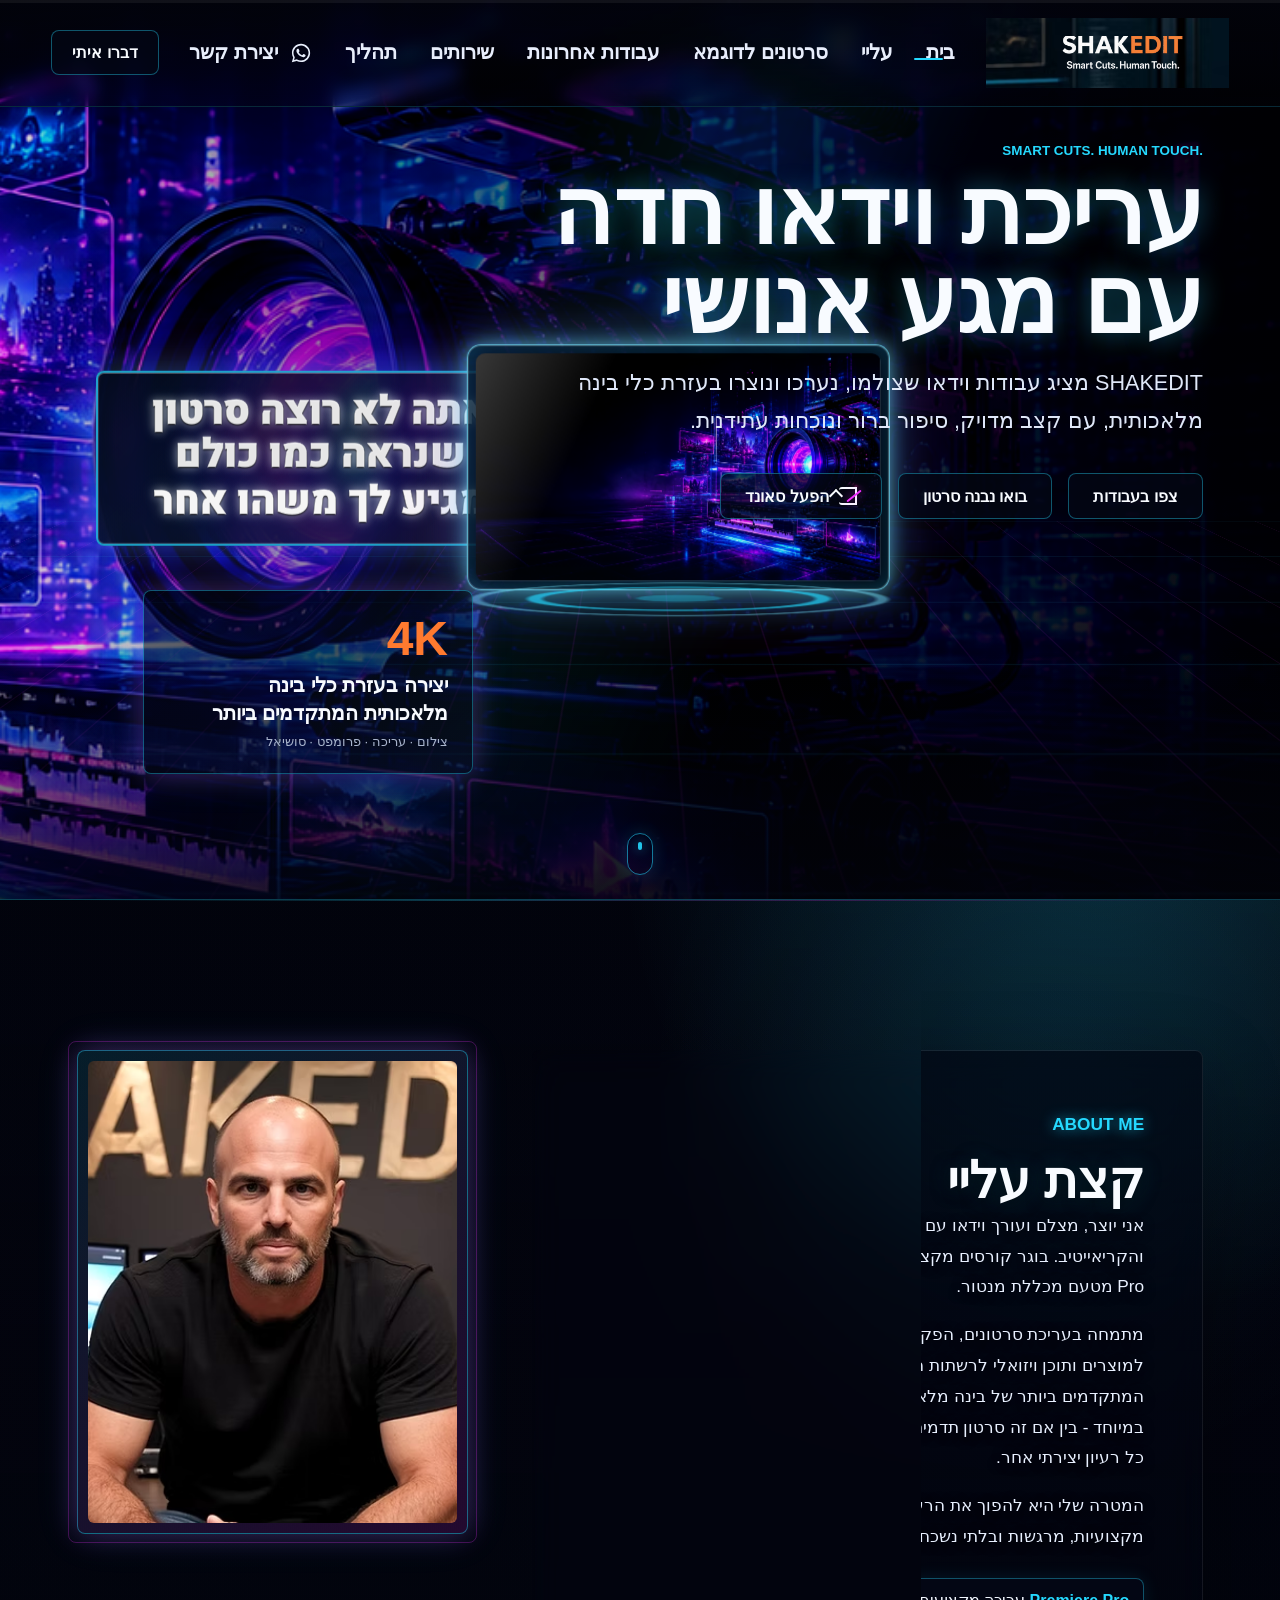
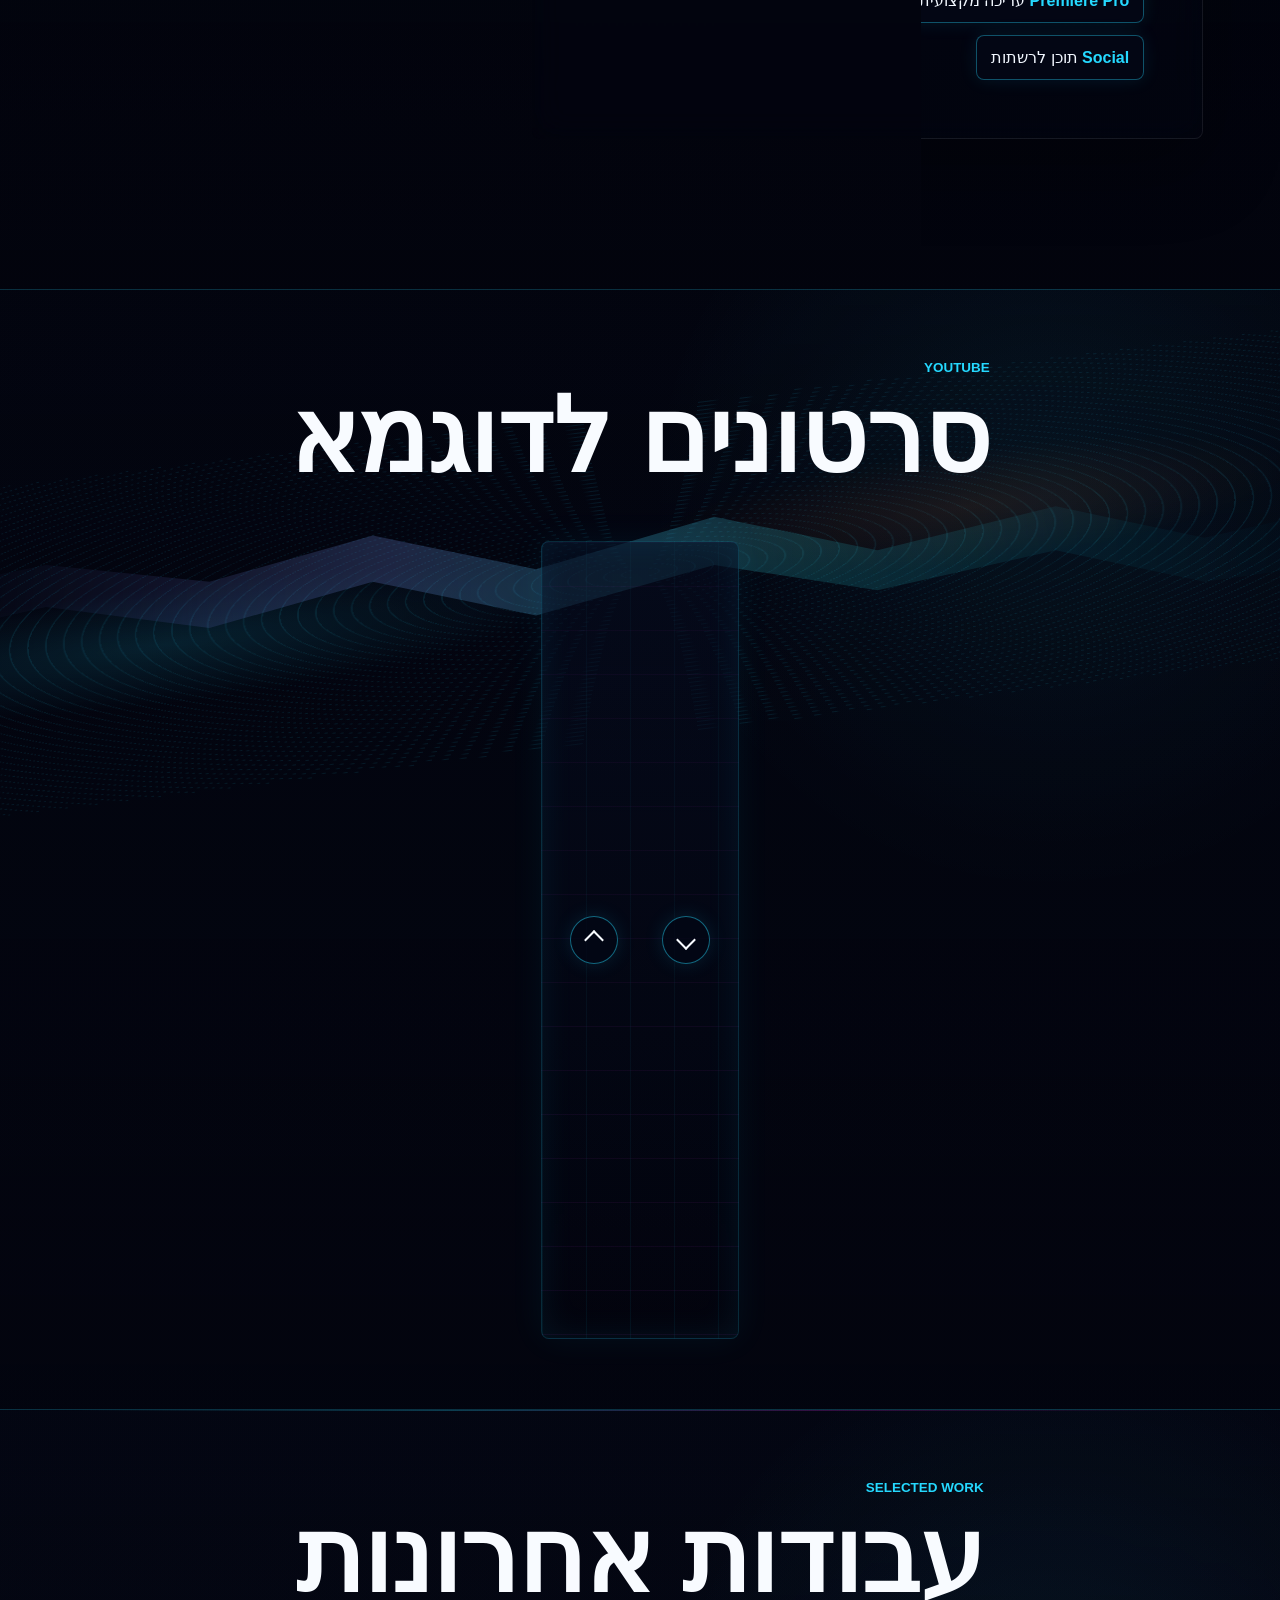
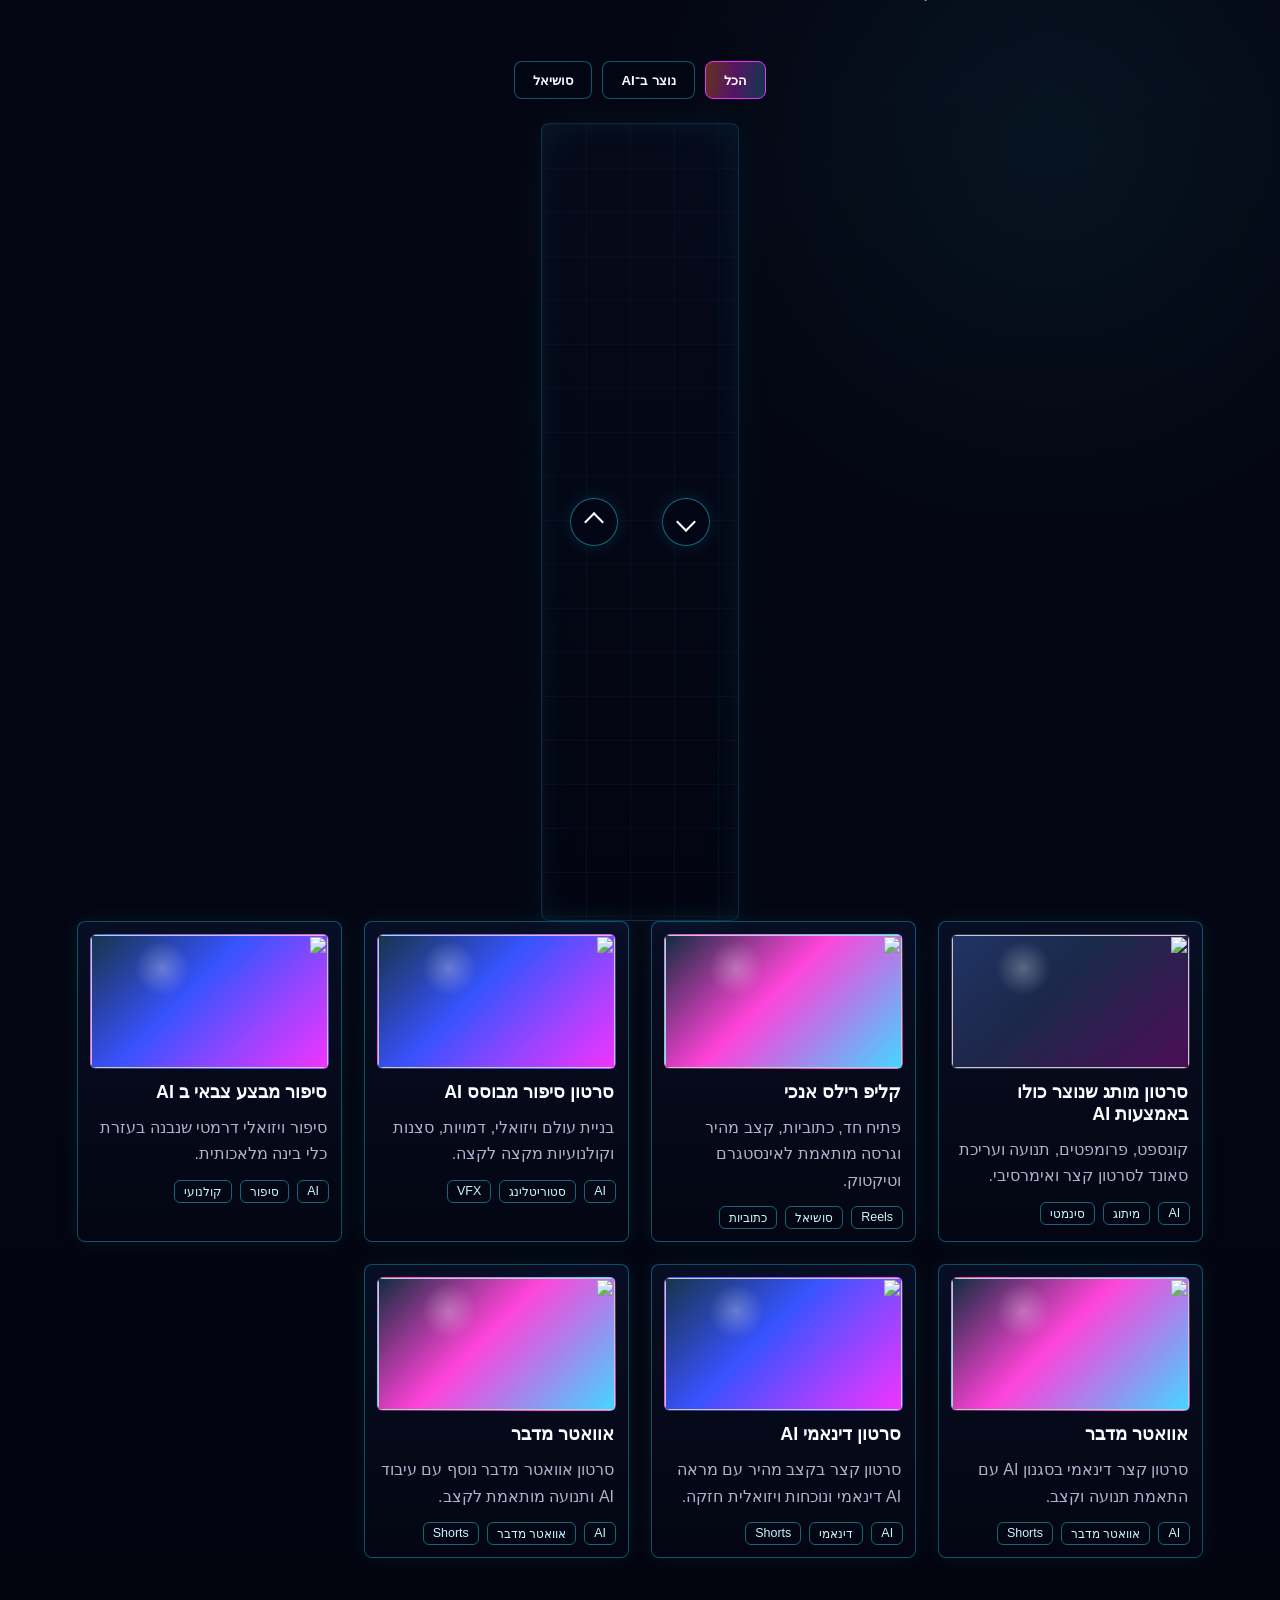
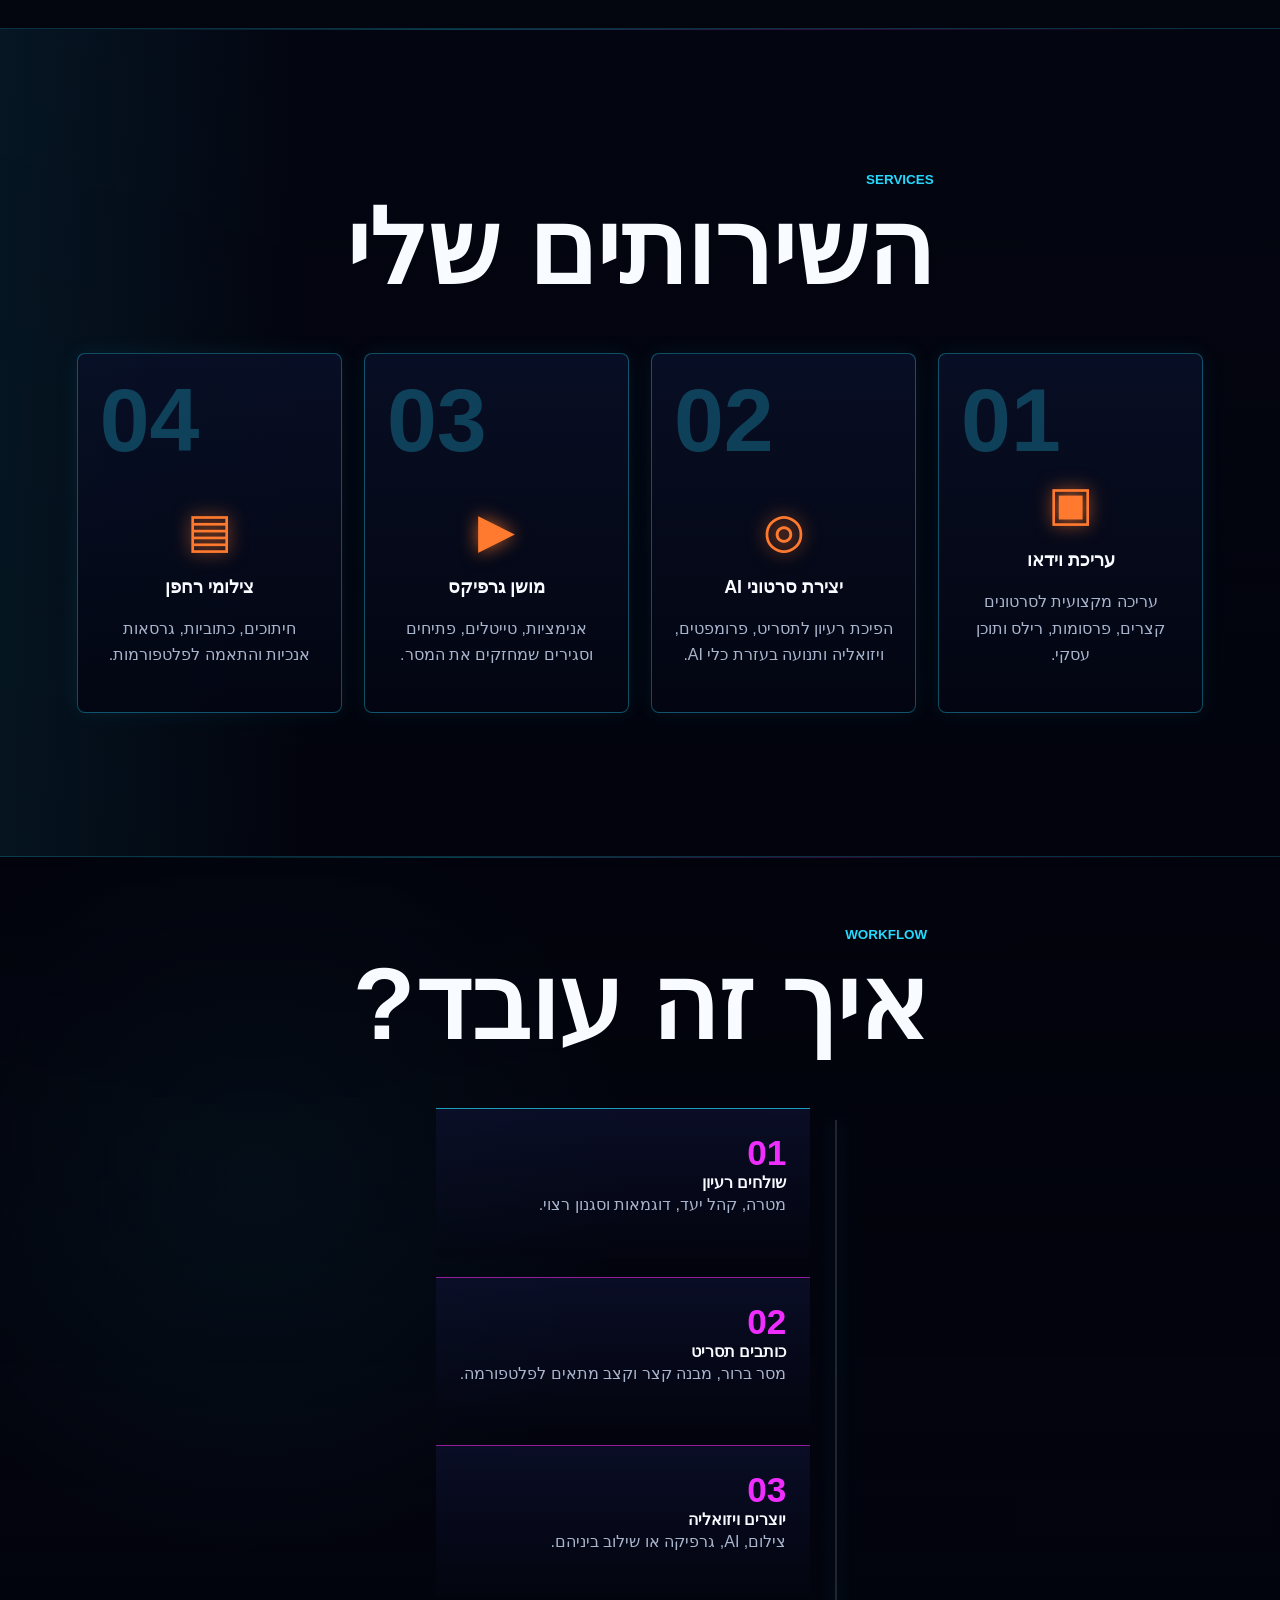
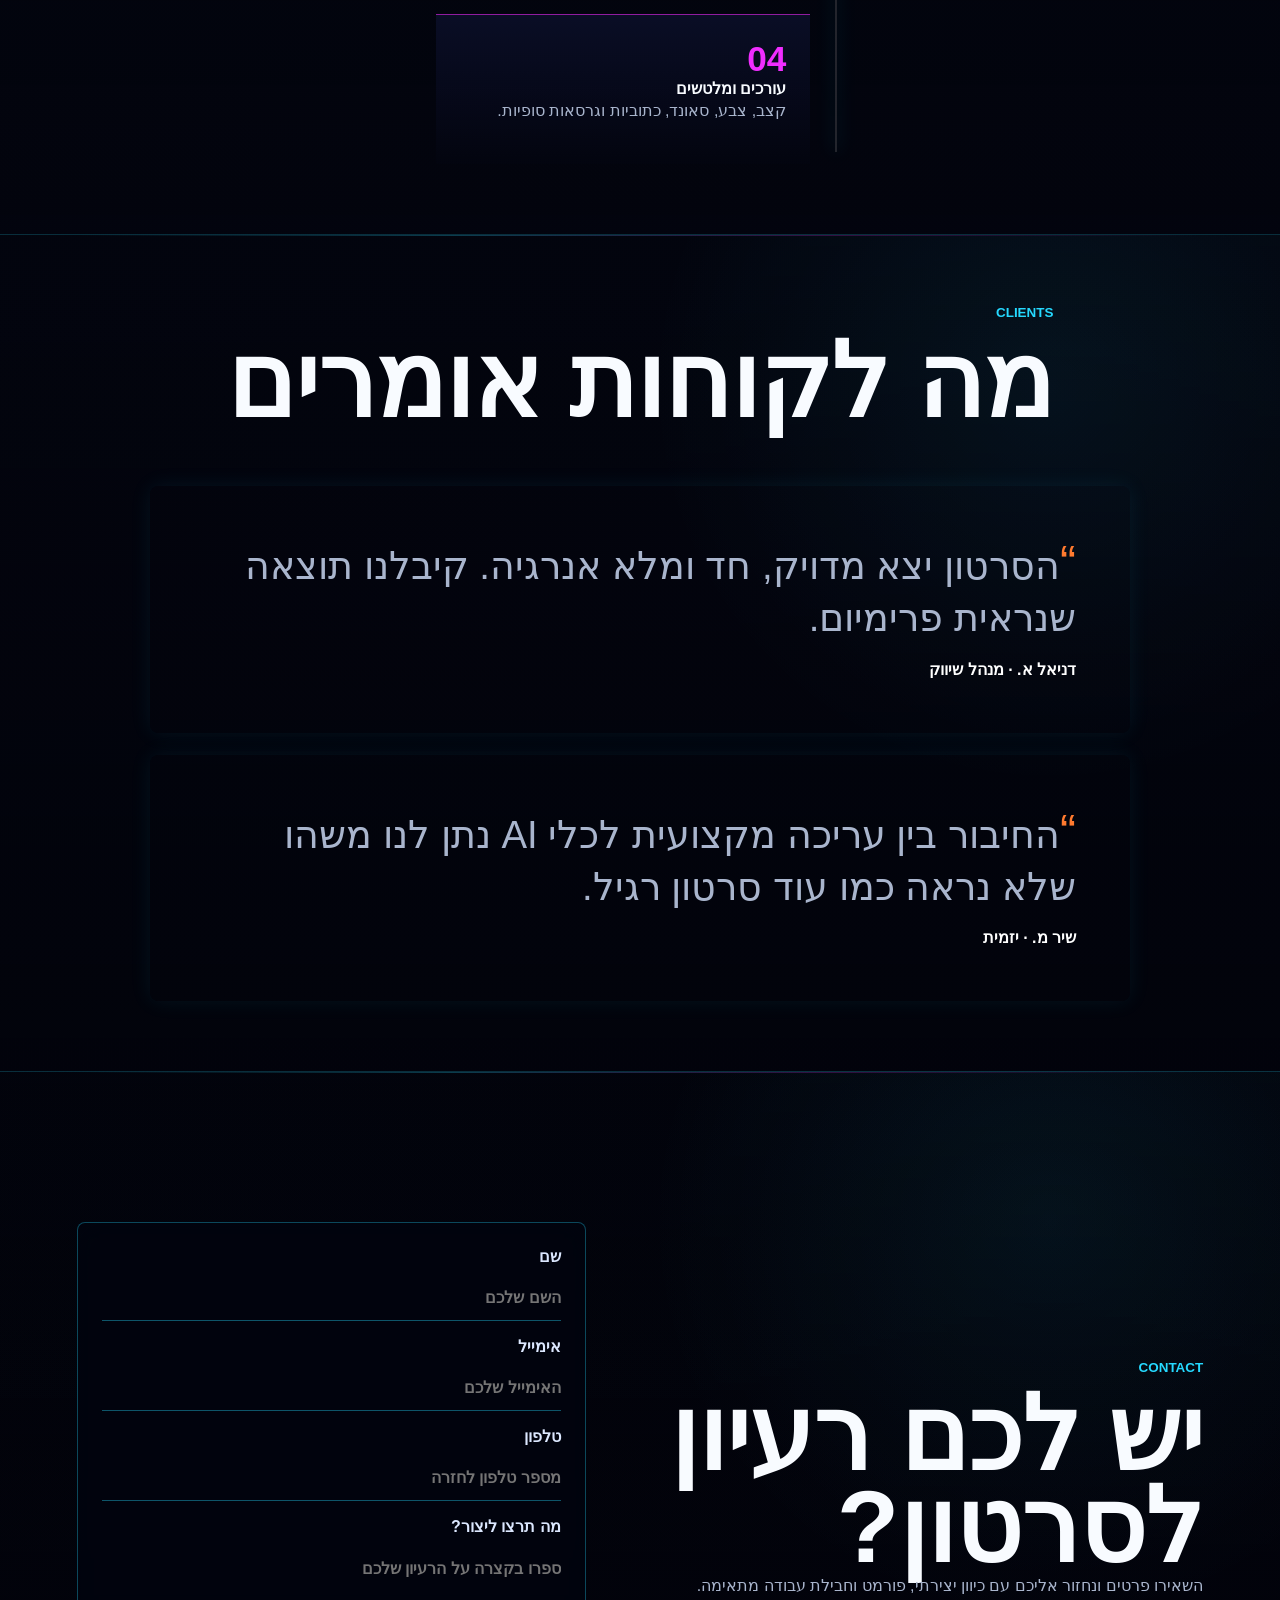
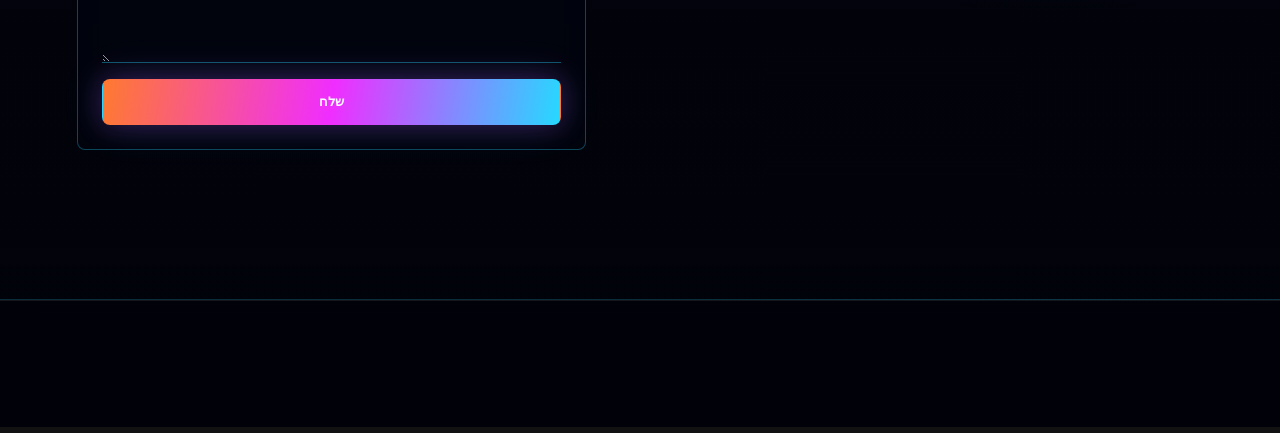
==== commit b69648f0: "Restore coverflow video thumbnails" ====
--- a/index.html
+++ b/index.html
@@ -12,7 +12,7 @@
     <link rel="preconnect" href="https://fonts.googleapis.com" />
     <link rel="preconnect" href="https://fonts.gstatic.com" crossorigin />
     <link href="https://fonts.googleapis.com/css2?family=Heebo:wght@800;900&display=swap" rel="stylesheet" />
-    <link rel="stylesheet" href="styles.css?v=20260801-scrolly" />
+    <link rel="stylesheet" href="styles.css?v=20260801-video-fix" />
   </head>
   <body>
     <div class="scroll-progress" aria-hidden="true"><span></span></div>
@@ -385,6 +385,6 @@
       </div>
     </dialog>
 
-    <script src="app.js?v=20260801-scrolly"></script>
+    <script src="app.js?v=20260801-video-fix"></script>
   </body>
 </html>
--- a/styles.css
+++ b/styles.css
@@ -2073,6 +2073,19 @@
   transform: translate3d(0, 0, 0);
 }
 
+.youtube-coverflow.reveal,
+.youtube-coverflow.reveal.is-visible,
+.coverflow-stage .youtube-card,
+.coverflow-stage .video-card {
+  opacity: 1;
+  filter: none;
+}
+
+.coverflow-stage .youtube-card,
+.coverflow-stage .video-card {
+  visibility: visible;
+}
+
 @keyframes cinematicReveal {
   from {
     opacity: 0;
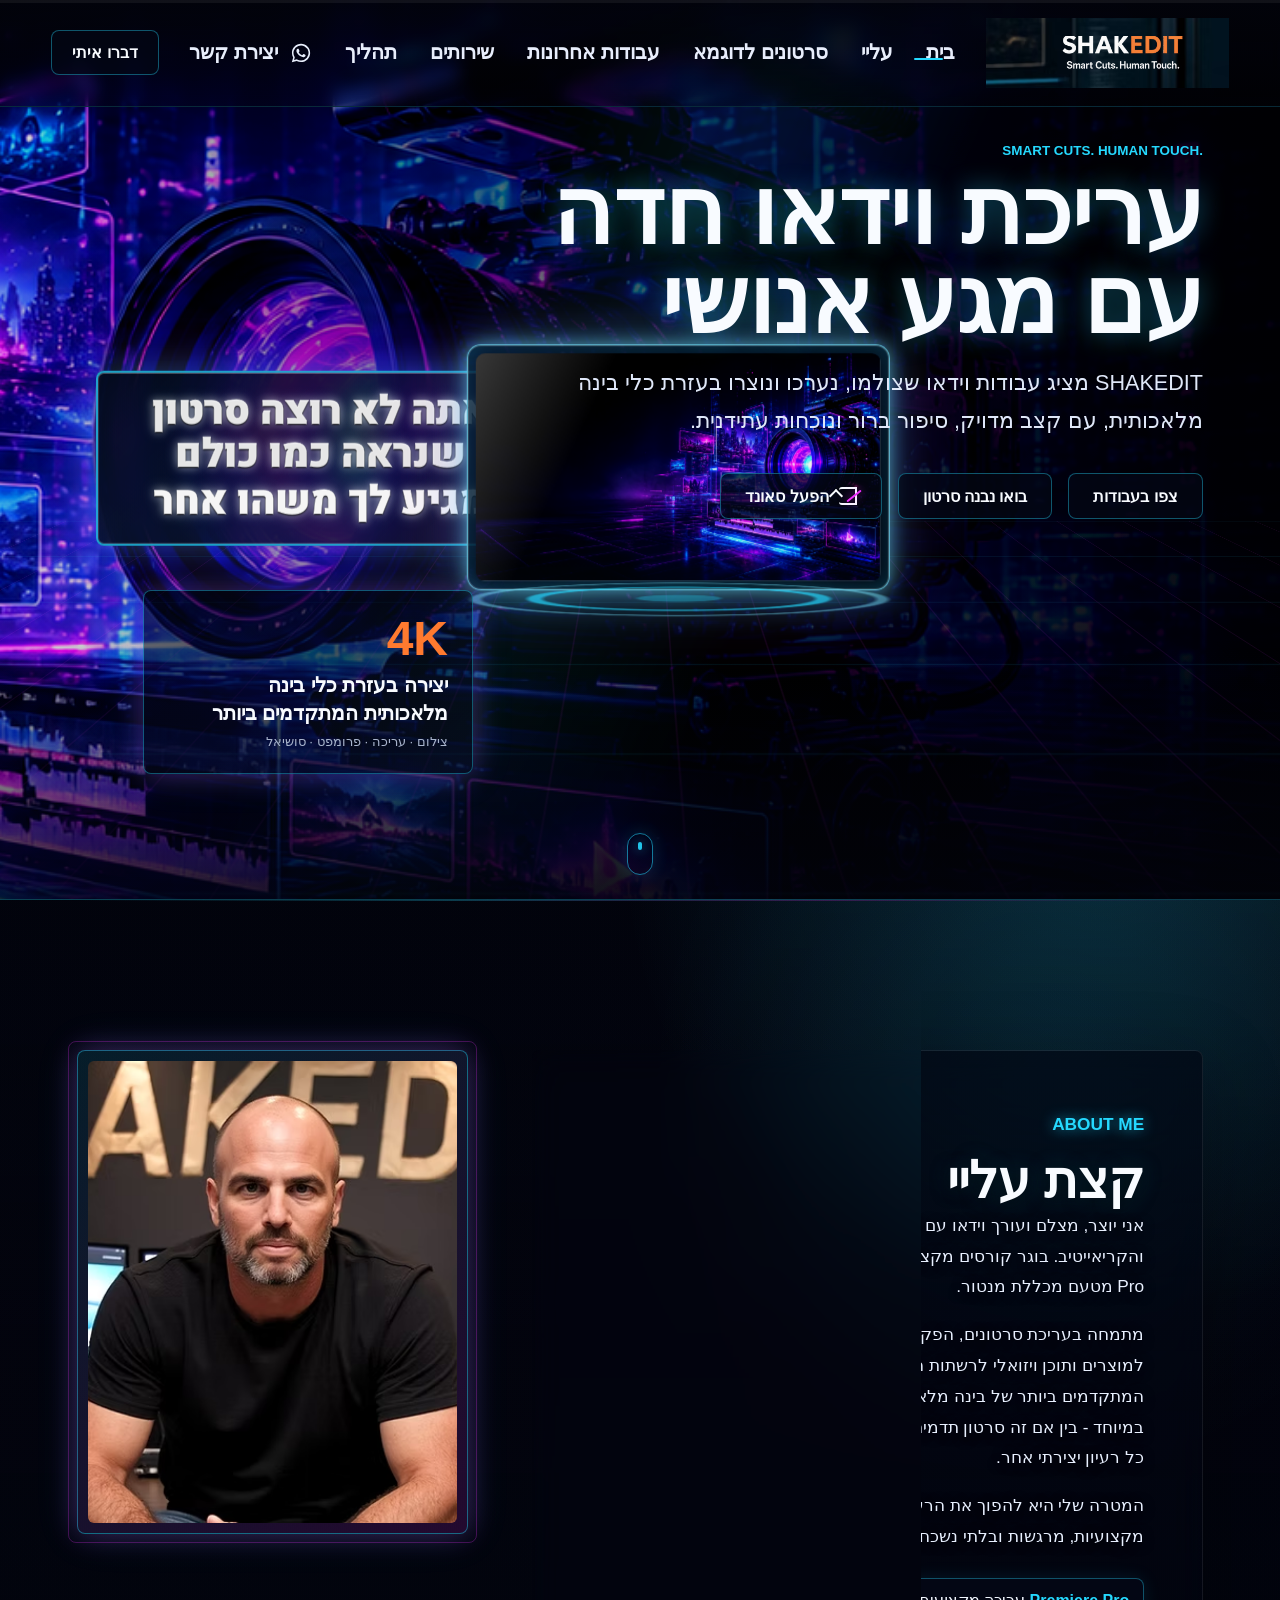
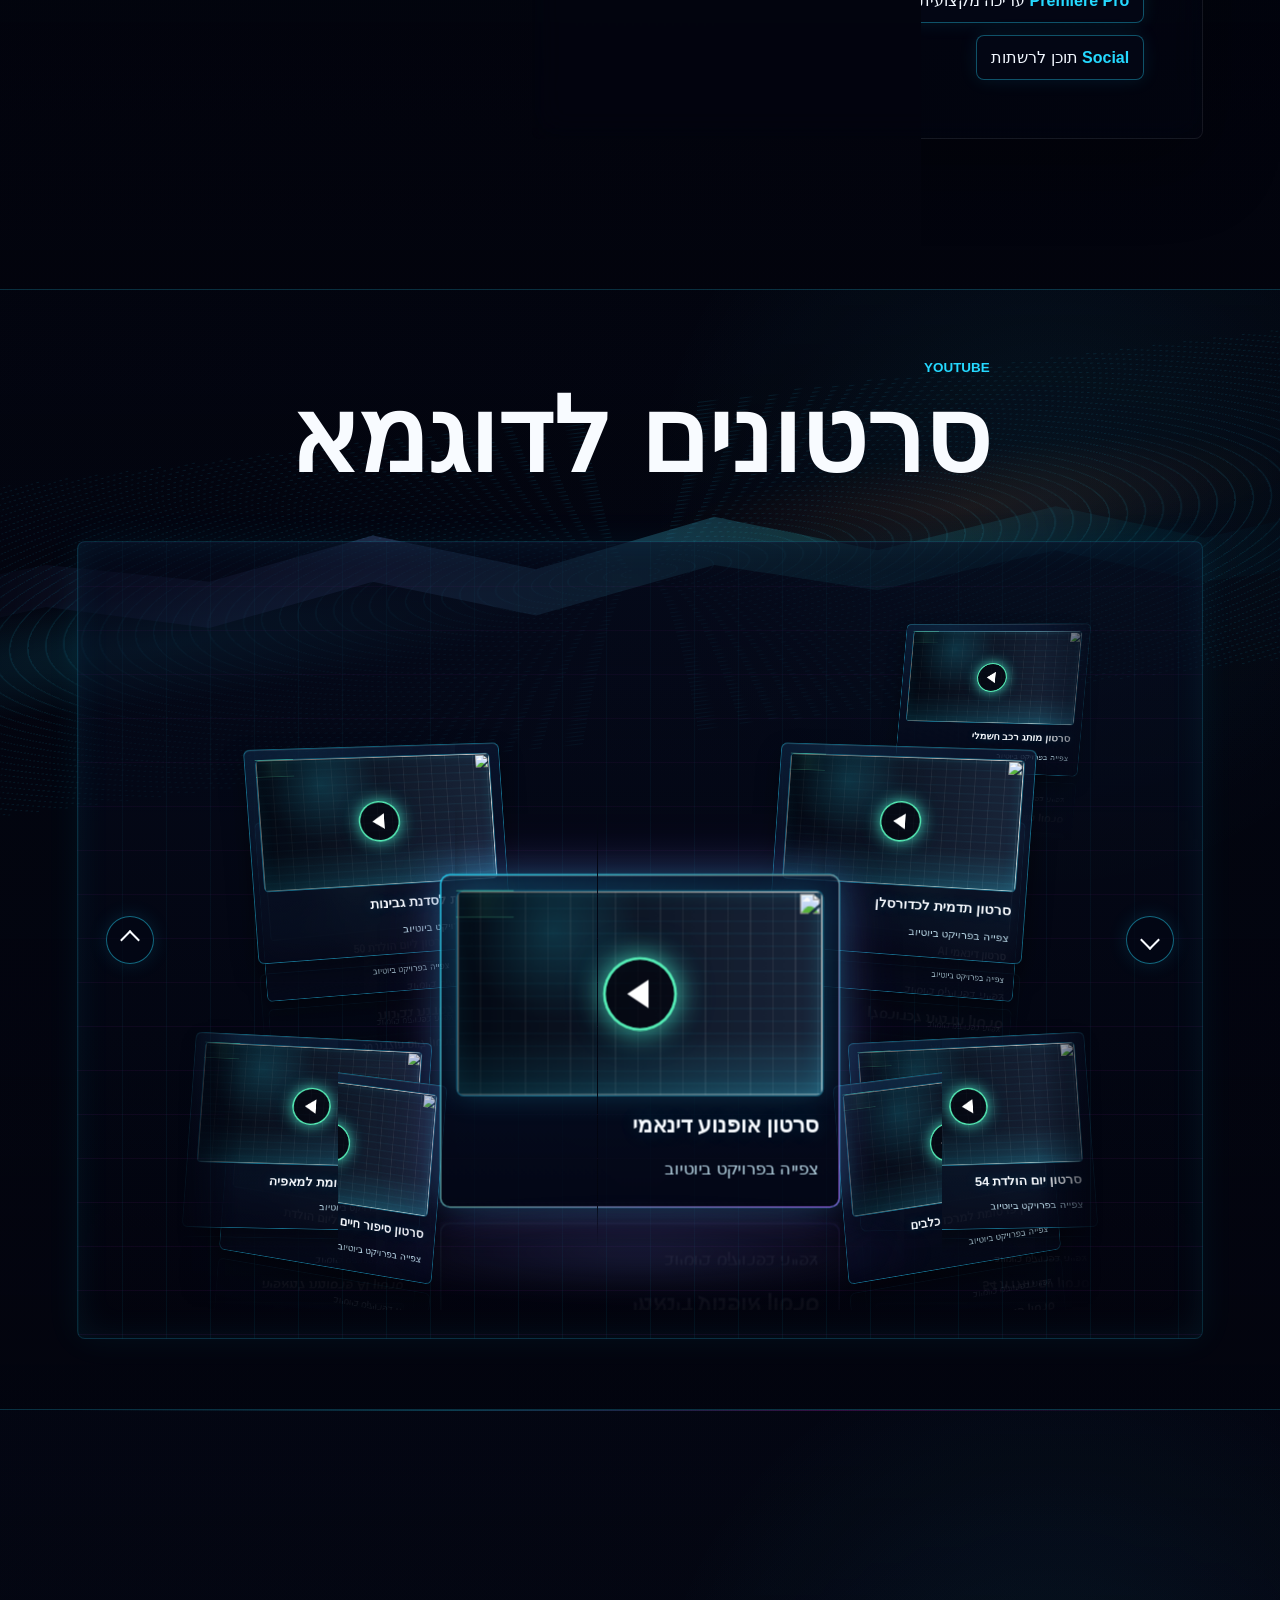
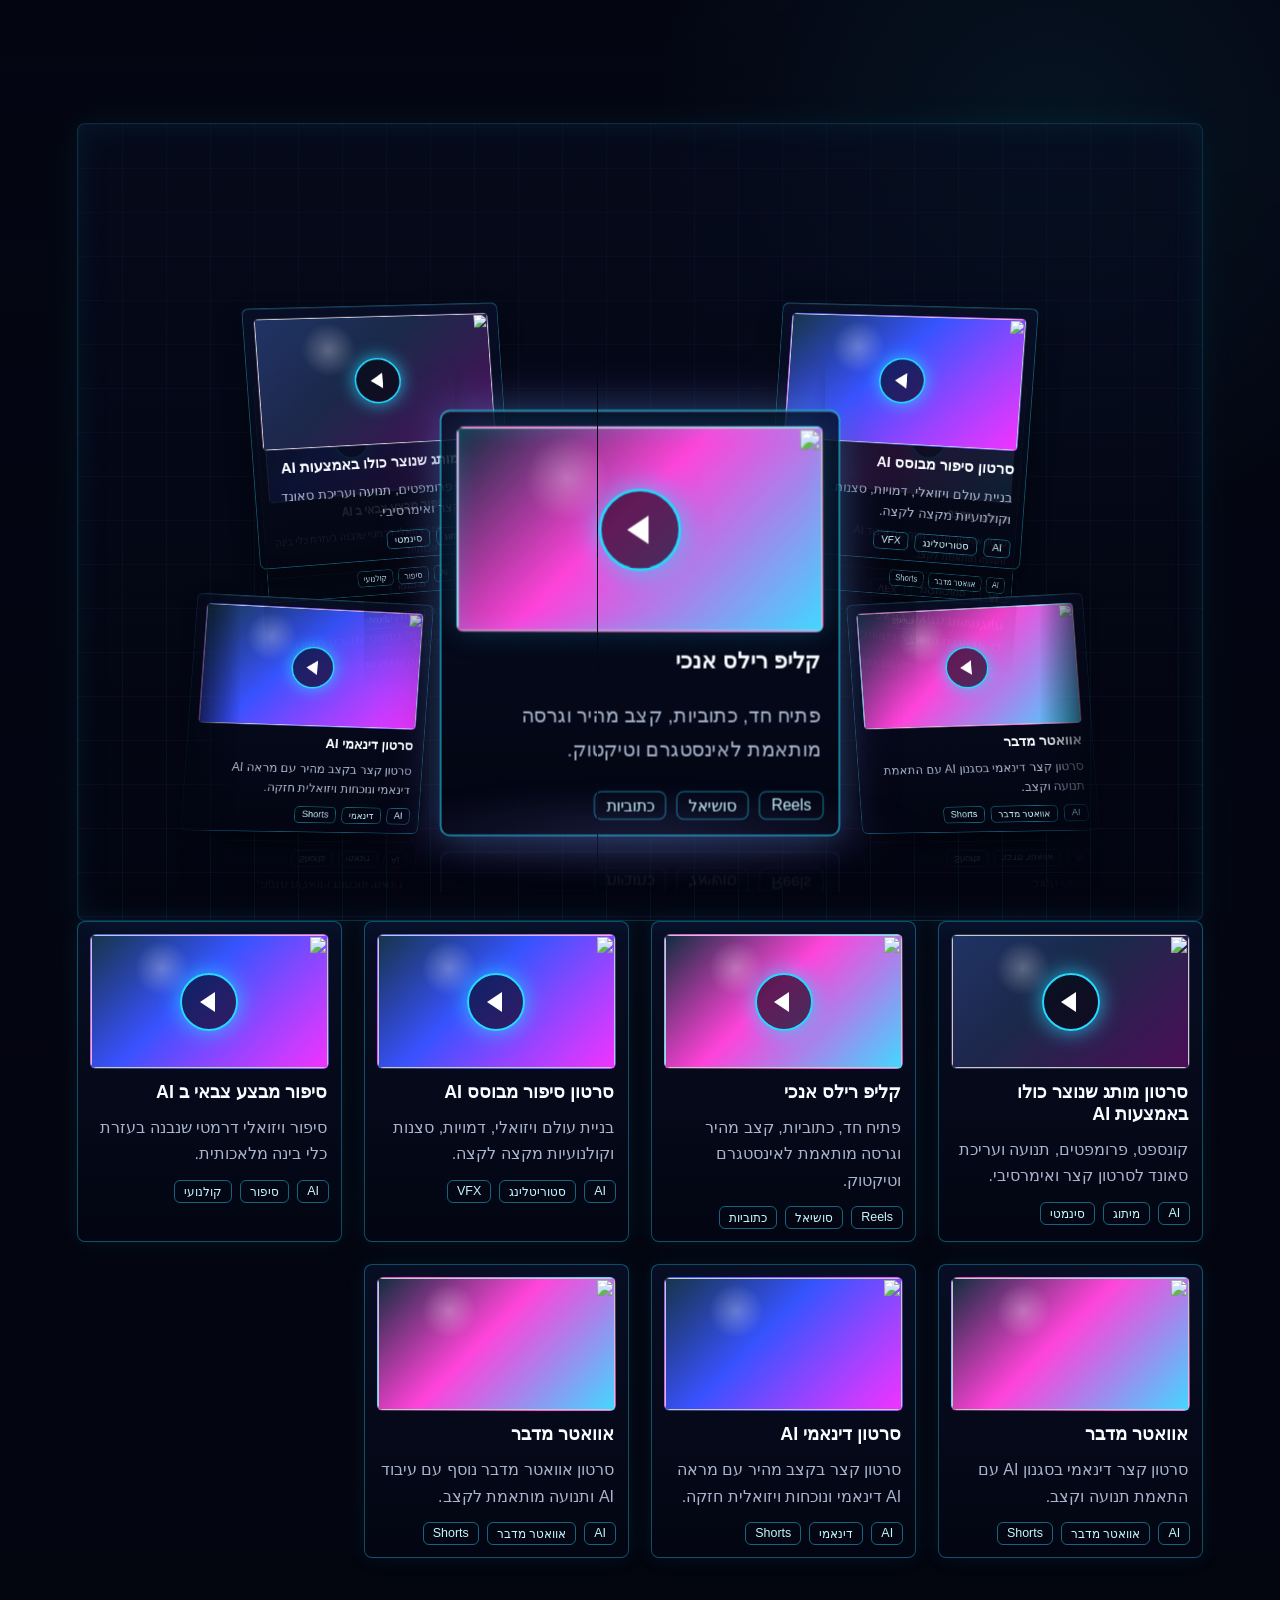
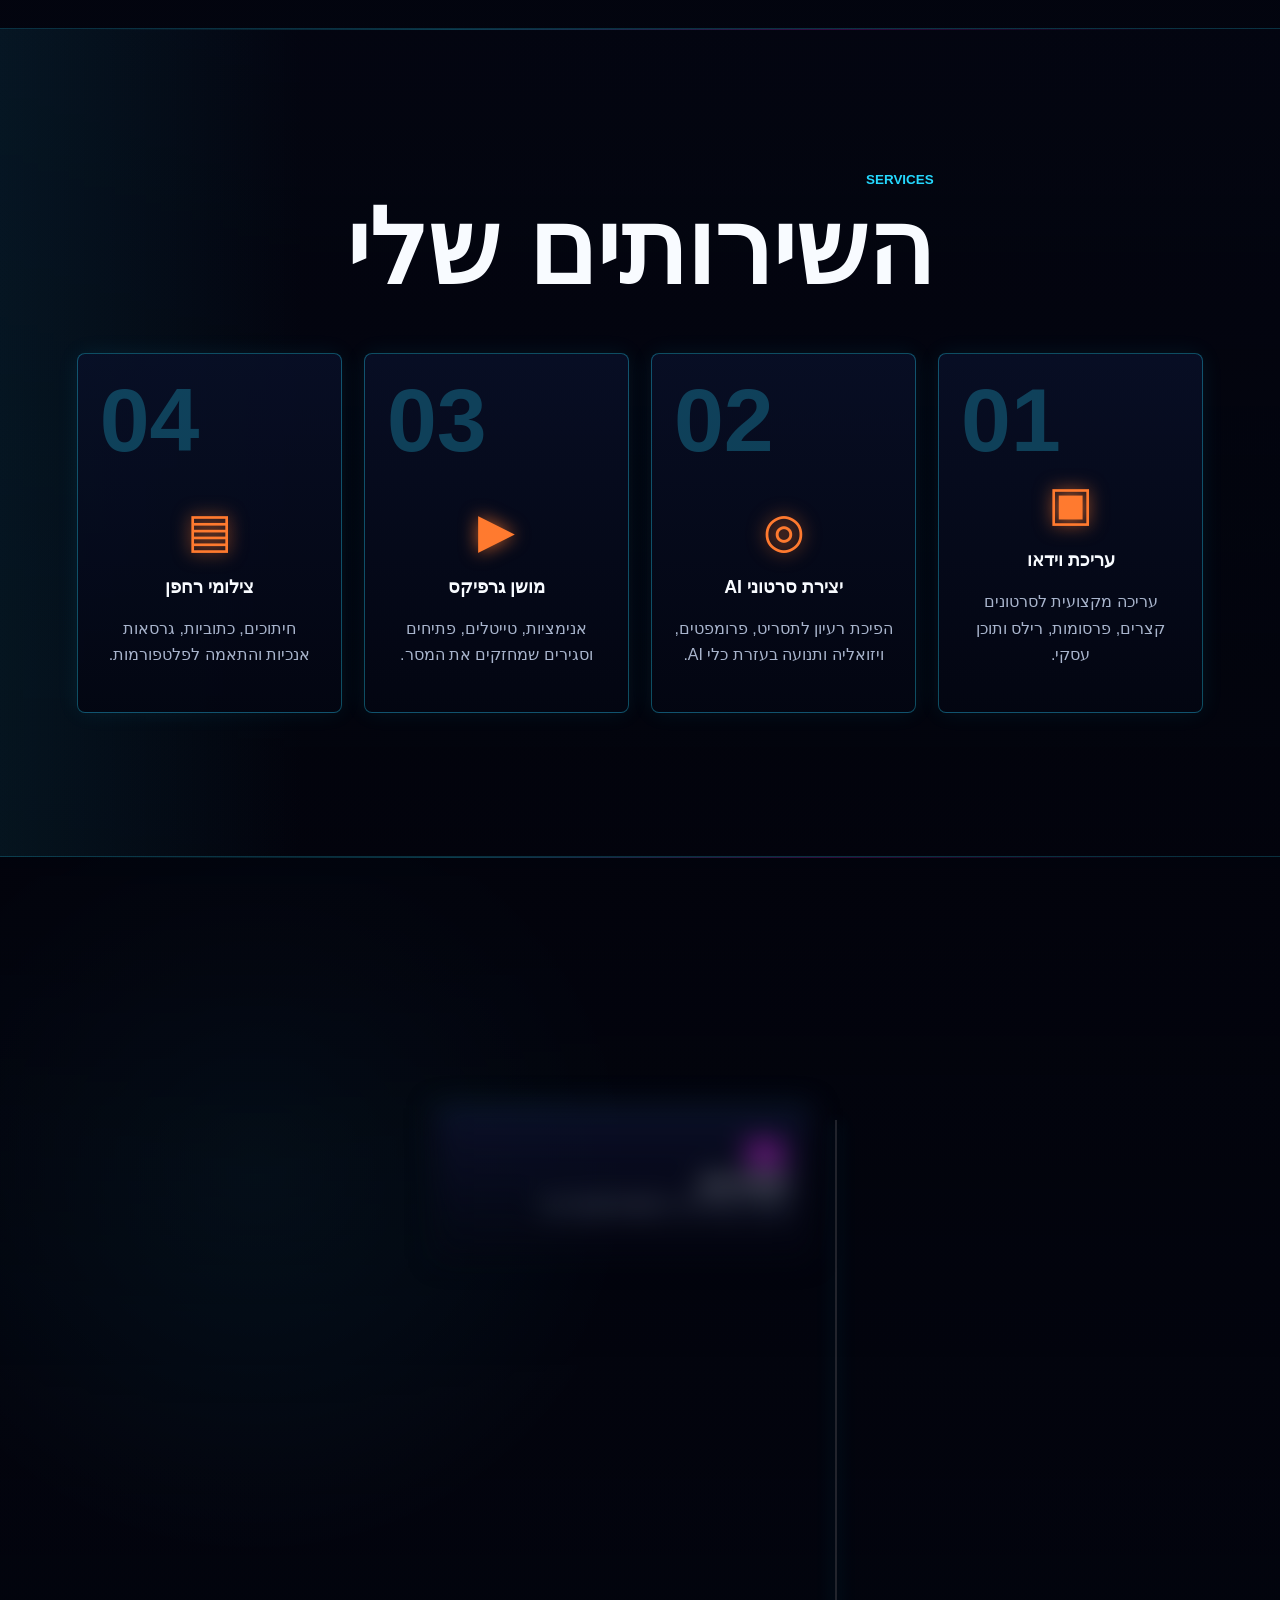
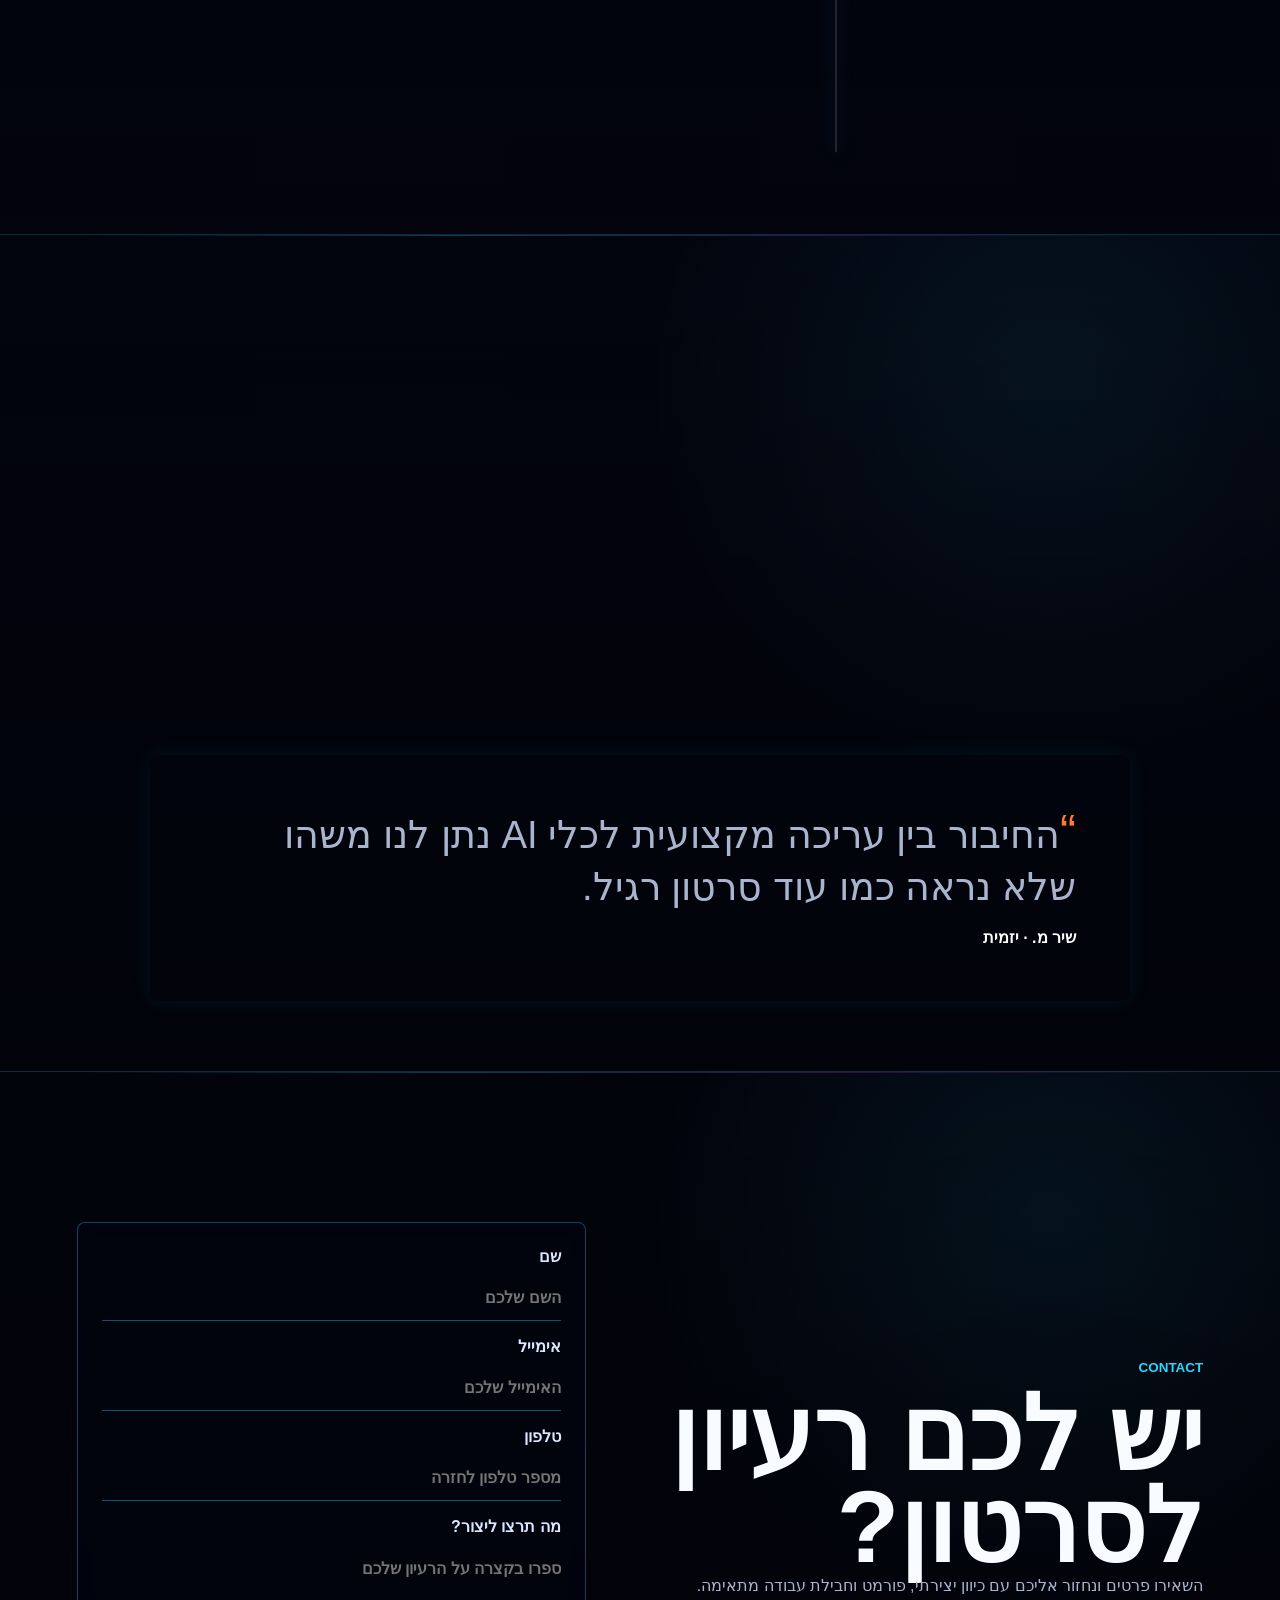
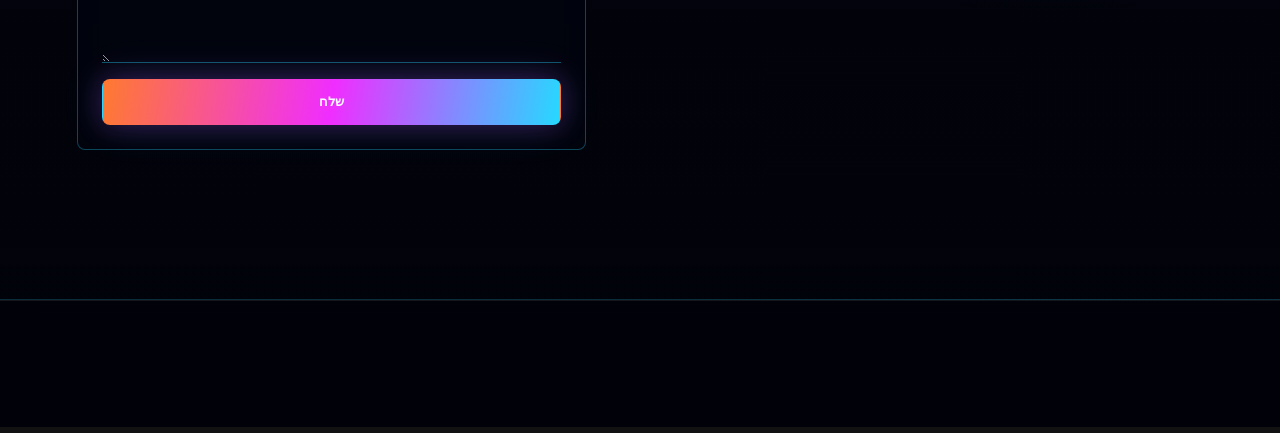
==== commit 2573e3fa: "Add safe fallback for video galleries" ====
--- a/index.html
+++ b/index.html
@@ -12,7 +12,7 @@
     <link rel="preconnect" href="https://fonts.googleapis.com" />
     <link rel="preconnect" href="https://fonts.gstatic.com" crossorigin />
     <link href="https://fonts.googleapis.com/css2?family=Heebo:wght@800;900&display=swap" rel="stylesheet" />
-    <link rel="stylesheet" href="styles.css?v=20260801-video-fix" />
+    <link rel="stylesheet" href="styles.css?v=20260801-coverflow-safe" />
   </head>
   <body>
     <div class="scroll-progress" aria-hidden="true"><span></span></div>
@@ -136,7 +136,7 @@
           </div>
           <button class="coverflow-arrow coverflow-next" type="button" aria-label="הסרטון הבא"></button>
         </div>
-        <div class="youtube-source" hidden>
+        <div class="youtube-source">
           <a class="youtube-card" href="https://youtu.be/4ftRvVR6EGg?si=T6ga_NgDQflP2yJN" target="_blank" rel="noreferrer">
             <span class="youtube-thumb"><img src="https://img.youtube.com/vi/4ftRvVR6EGg/hqdefault.jpg" alt="" /><span class="play-icon" aria-hidden="true"></span></span>
             <strong>פרסומת לסדנת גבינות</strong>
@@ -207,7 +207,7 @@
           </div>
           <button class="coverflow-arrow coverflow-next" type="button" aria-label="העבודה הבאה"></button>
         </div>
-        <div class="video-grid work-source" hidden>
+        <div class="video-grid work-source">
           <article class="video-card" data-category="ai">
             <a class="video-thumb neon-a external-video" href="https://youtu.be/fufFAmnw0I0" target="_blank" rel="noreferrer" aria-label="צפייה בסרטון מותג שנוצר כולו באמצעות AI ביוטיוב">
               <img src="https://img.youtube.com/vi/fufFAmnw0I0/hqdefault.jpg" alt="" />
@@ -385,6 +385,6 @@
       </div>
     </dialog>
 
-    <script src="app.js?v=20260801-video-fix"></script>
+    <script src="app.js?v=20260801-coverflow-safe"></script>
   </body>
 </html>
--- a/styles.css
+++ b/styles.css
@@ -955,6 +955,7 @@
   grid-template-columns: auto minmax(0, 1fr) auto;
   align-items: center;
   gap: clamp(10px, 2vw, 22px);
+  width: min(100%, 1160px);
   max-width: 1160px;
   margin: 0 auto;
   padding: clamp(14px, 2.4vw, 28px);
@@ -971,6 +972,8 @@
 
 .coverflow-viewport {
   position: relative;
+  width: 100%;
+  min-width: 0;
   height: clamp(560px, 58vw, 740px);
   overflow: hidden;
   cursor: grab;
@@ -2081,9 +2084,39 @@
   filter: none;
 }
 
+.youtube-coverflow.reveal,
+.youtube-coverflow.reveal.is-visible {
+  transform: none;
+}
+
 .coverflow-stage .youtube-card,
 .coverflow-stage .video-card {
   visibility: visible;
+}
+
+.youtube-coverflow.is-mounted .coverflow-stage .youtube-card.is-active,
+.youtube-coverflow.is-mounted .coverflow-stage .video-card.is-active {
+  display: grid;
+}
+
+.youtube-coverflow:not(.is-mounted) {
+  display: none;
+}
+
+.youtube-source:not([hidden]),
+.work-source:not([hidden]) {
+  display: grid;
+}
+
+.youtube-source:not([hidden]) {
+  grid-template-columns: repeat(auto-fit, minmax(230px, 1fr));
+  gap: 18px;
+  max-width: 1160px;
+  margin: 24px auto 0;
+}
+
+.work-source:not([hidden]) {
+  margin-top: 24px;
 }
 
 @keyframes cinematicReveal {
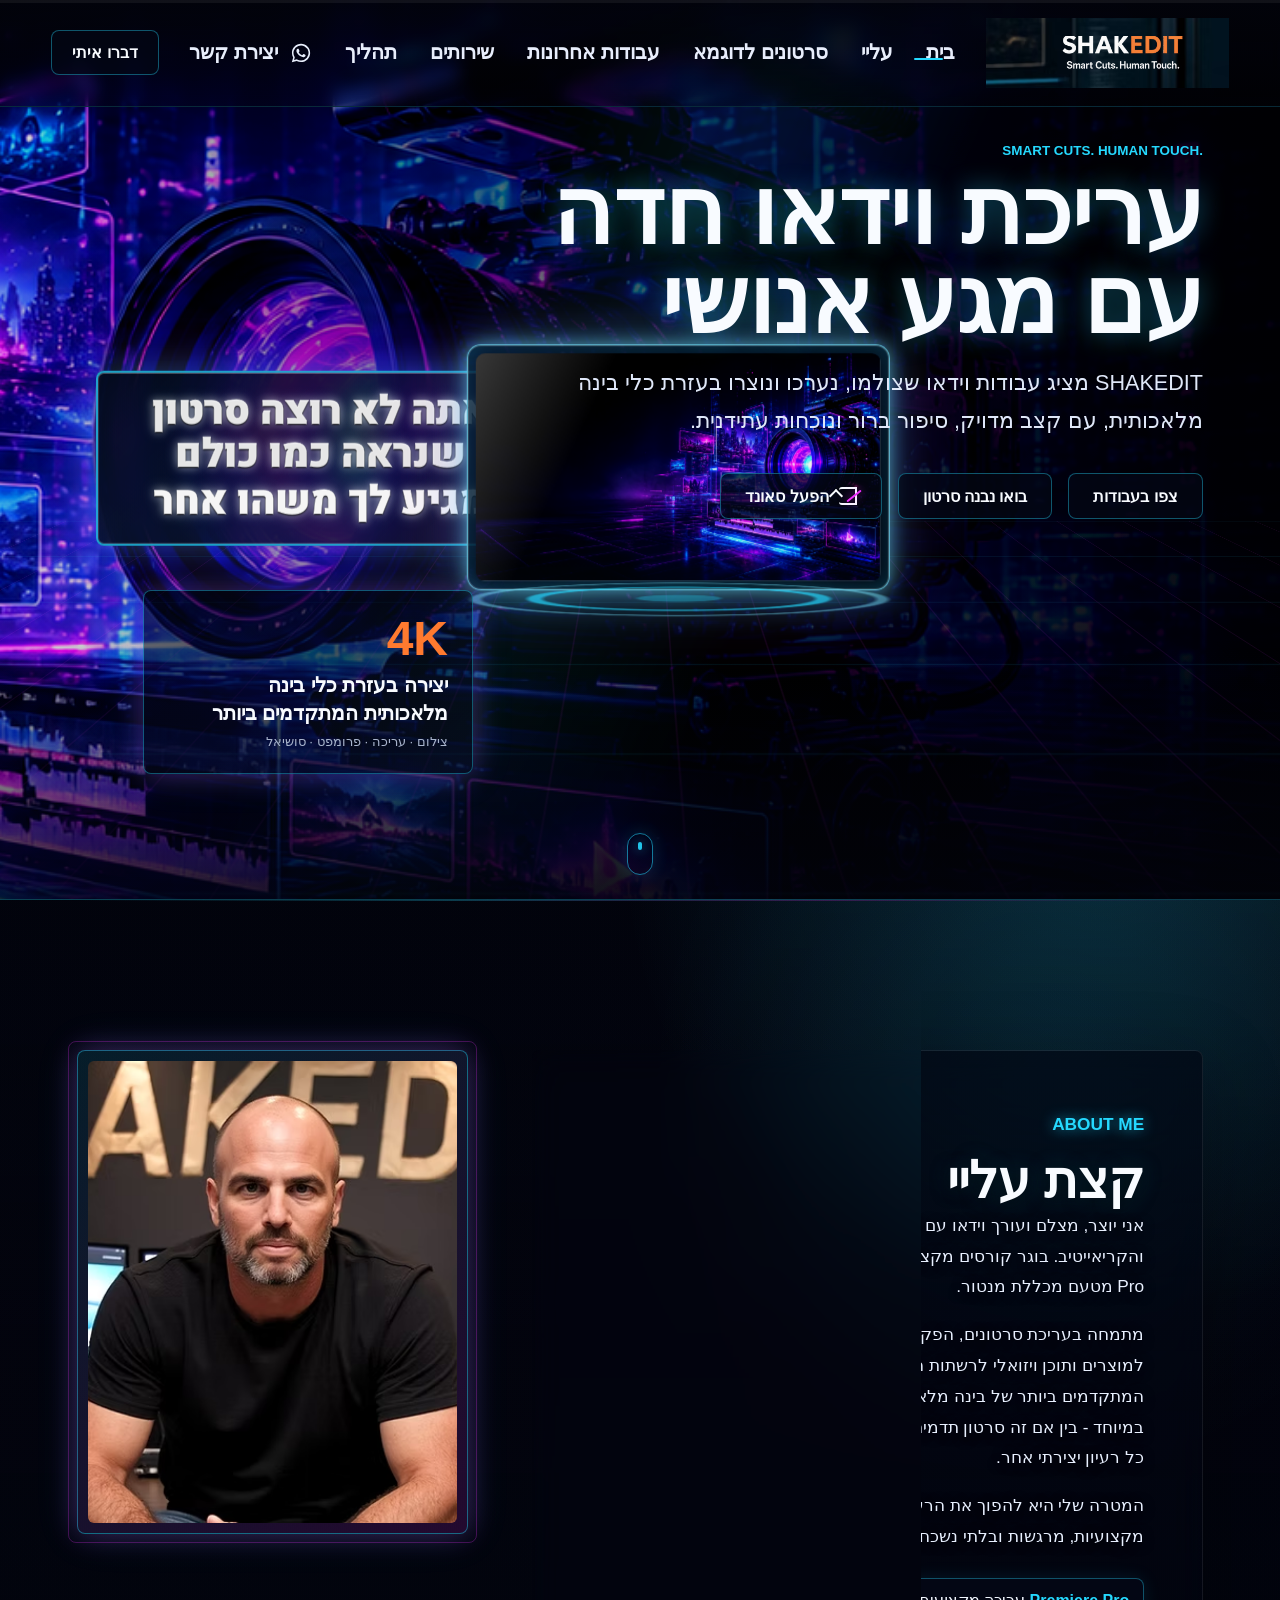
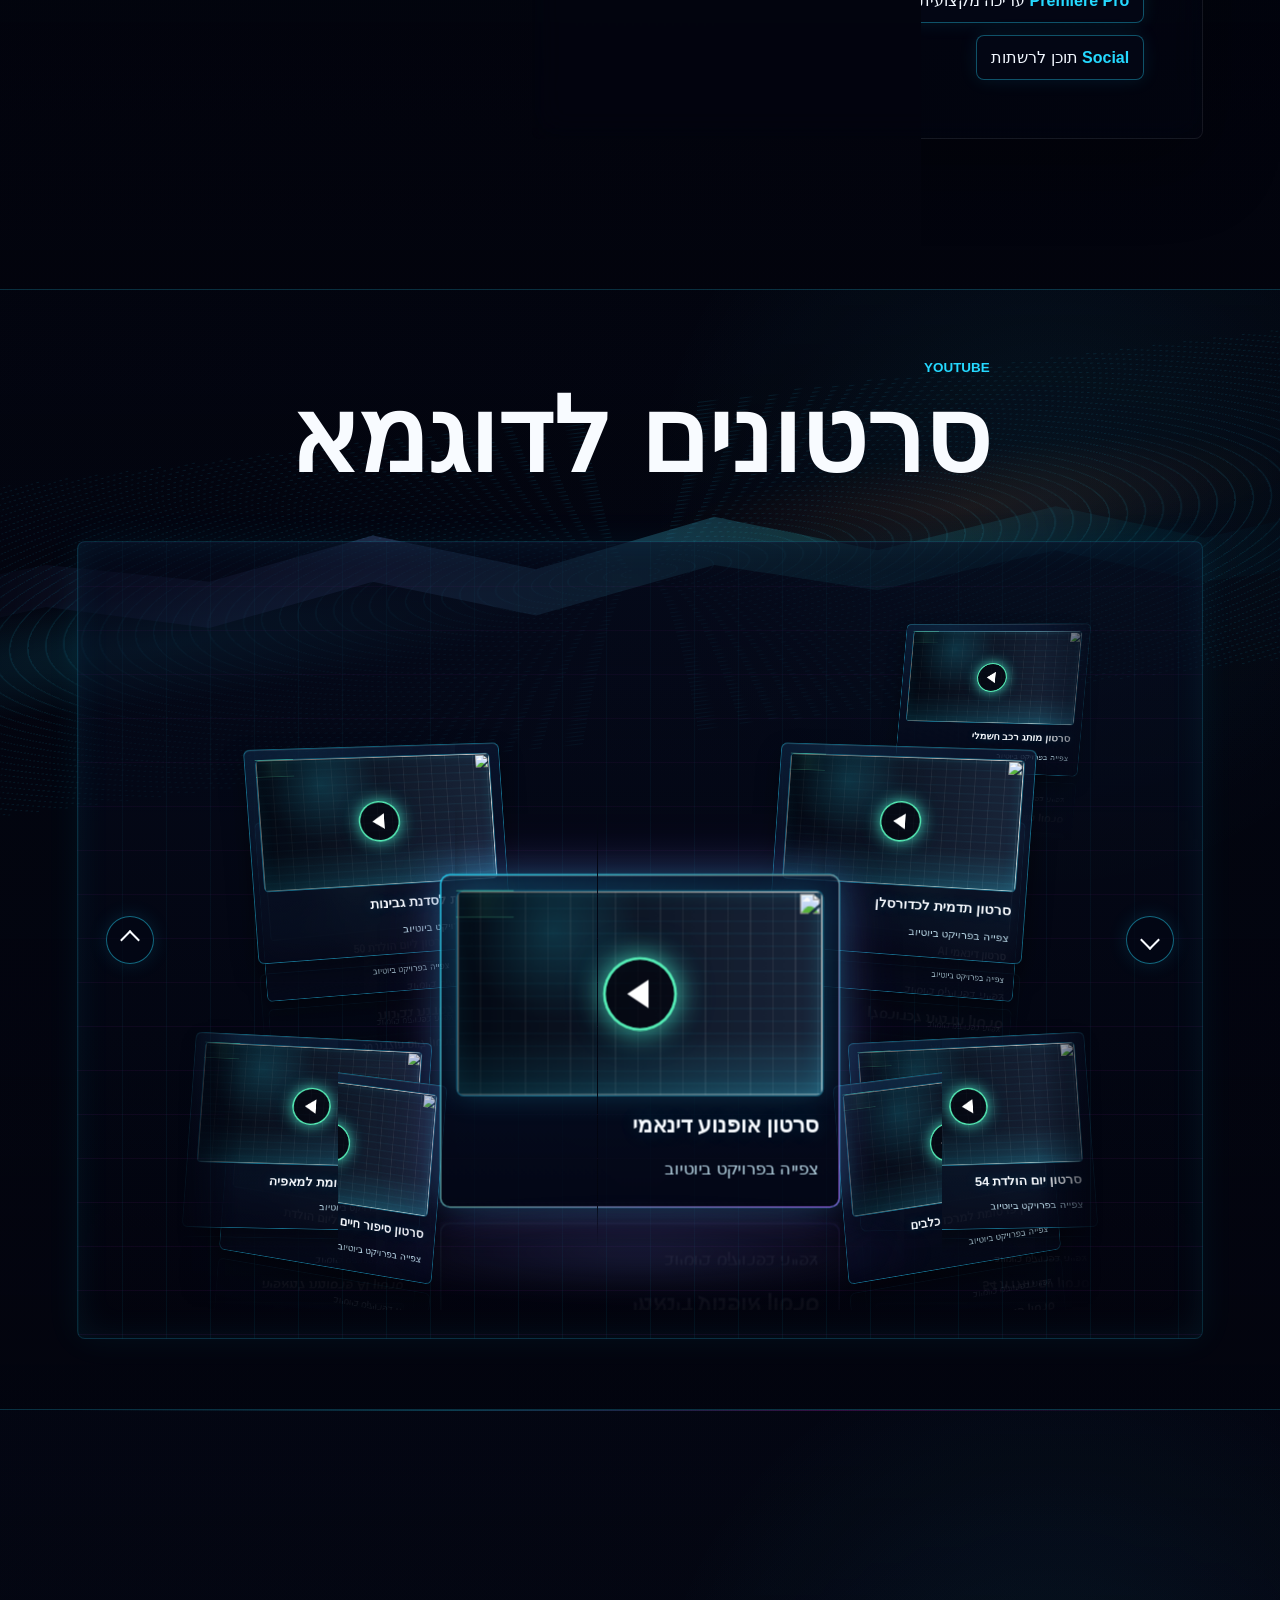
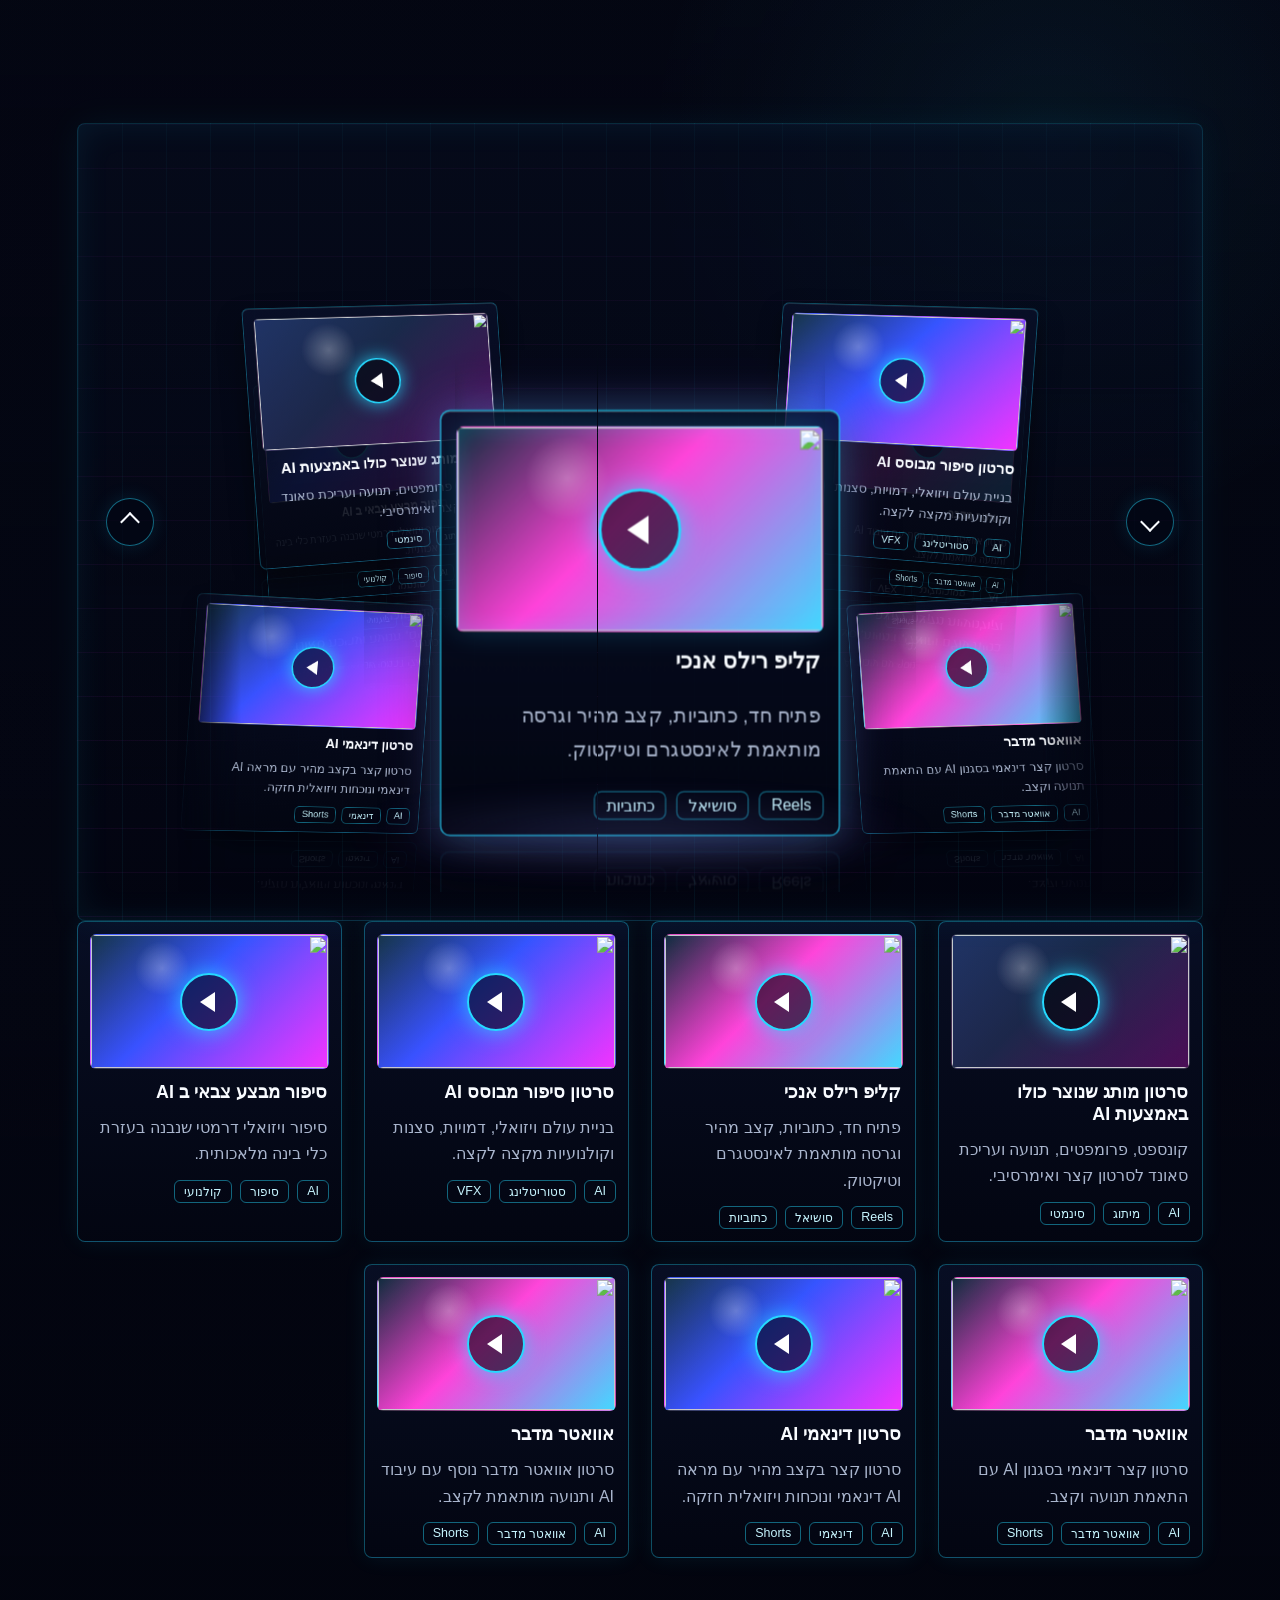
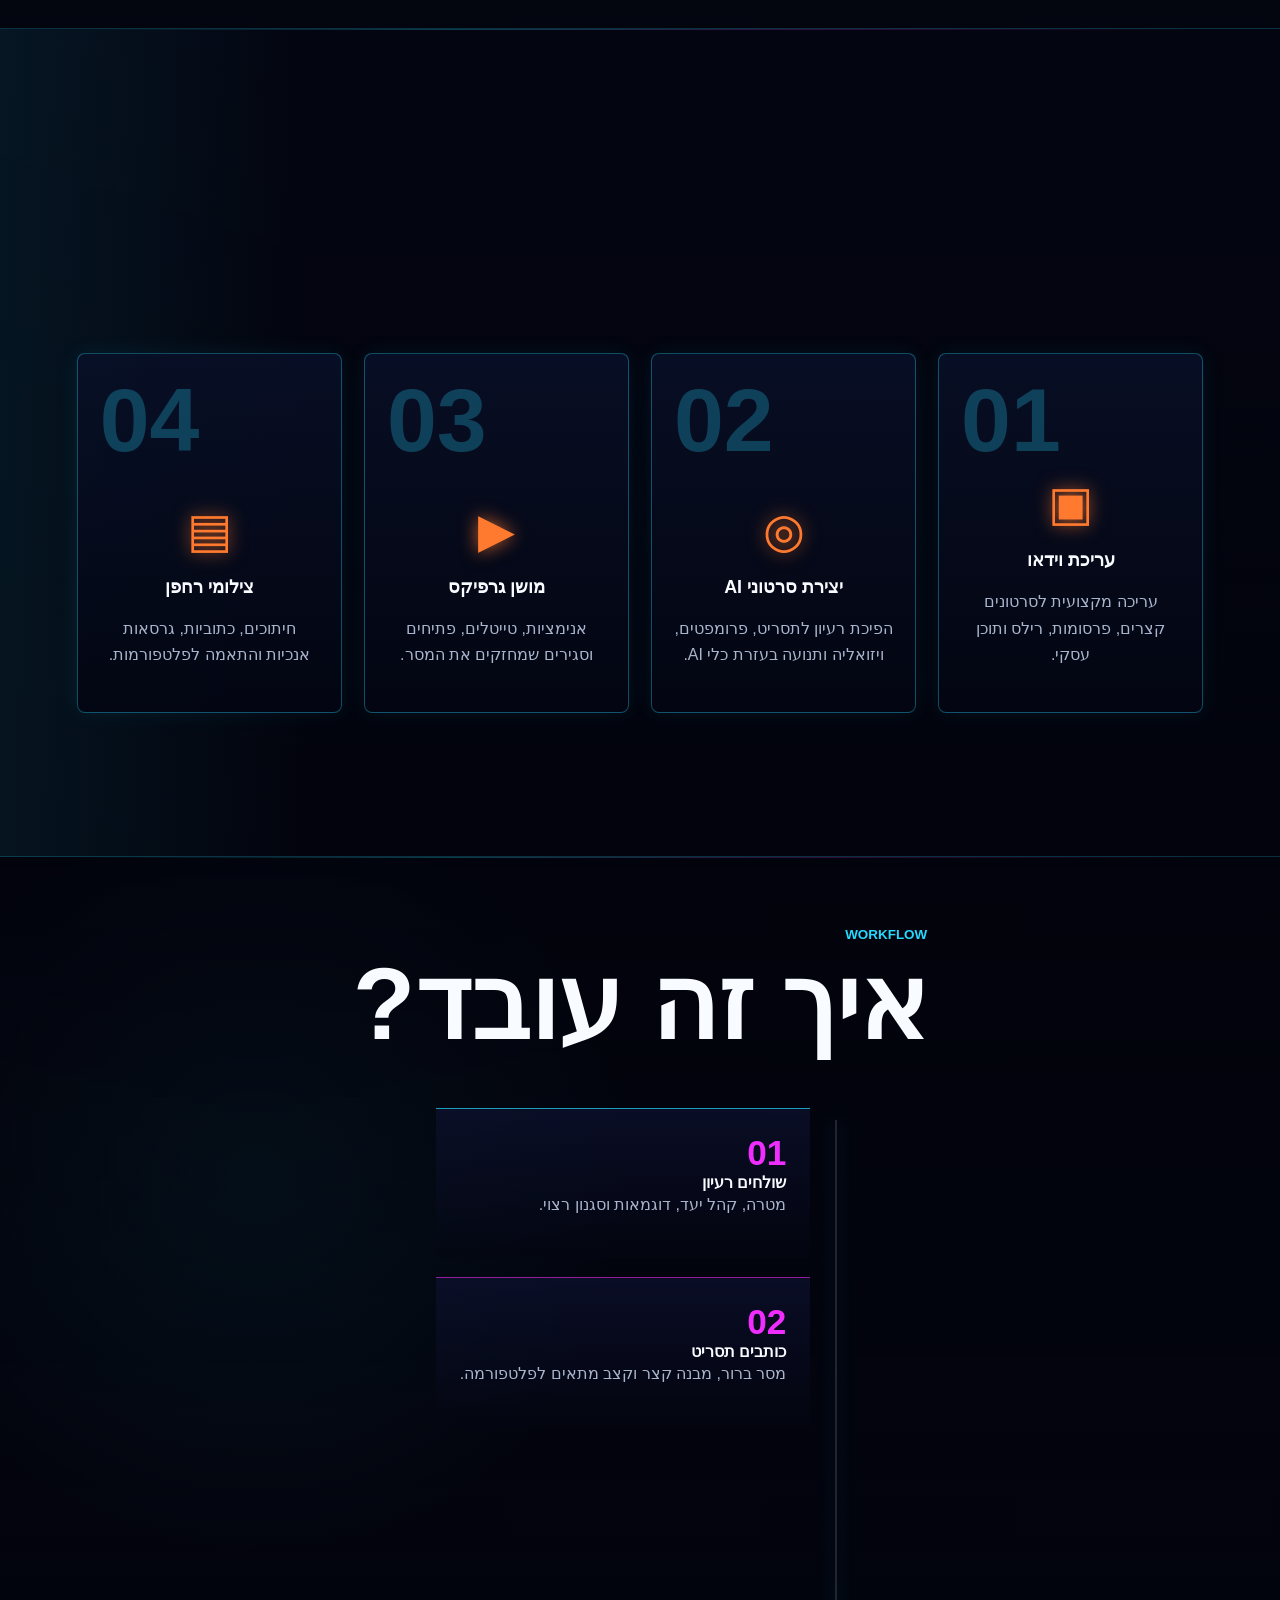
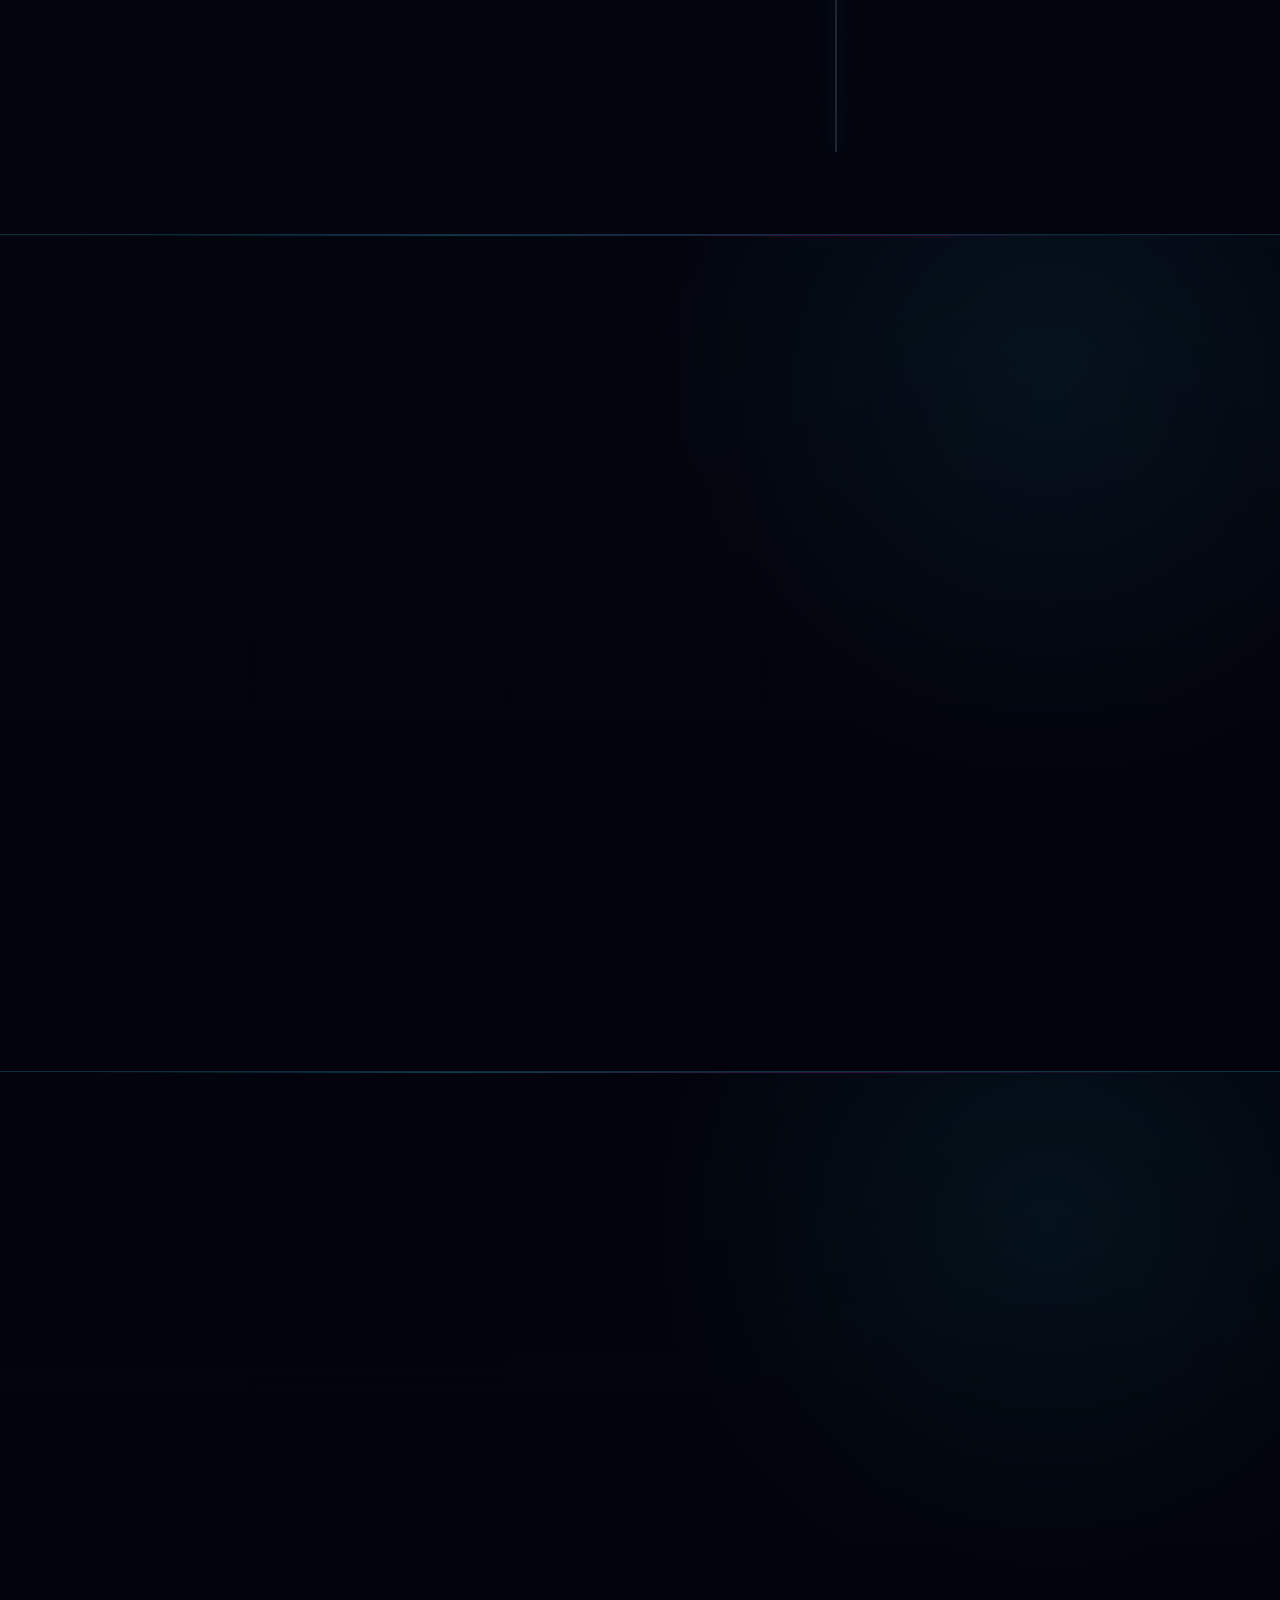
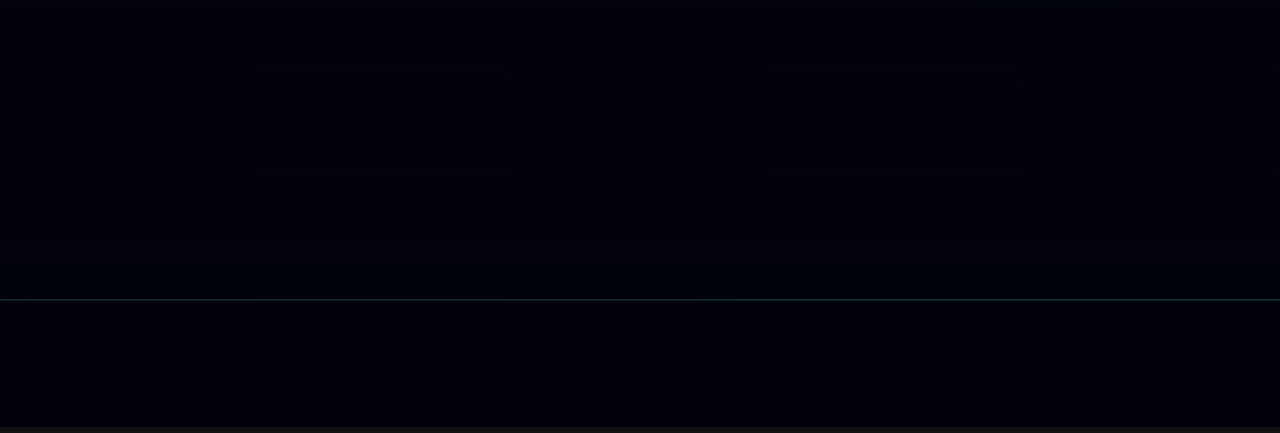
==== commit f0efd5ca: "Use static video galleries on mobile" ====
--- a/index.html
+++ b/index.html
@@ -12,7 +12,7 @@
     <link rel="preconnect" href="https://fonts.googleapis.com" />
     <link rel="preconnect" href="https://fonts.gstatic.com" crossorigin />
     <link href="https://fonts.googleapis.com/css2?family=Heebo:wght@800;900&display=swap" rel="stylesheet" />
-    <link rel="stylesheet" href="styles.css?v=20260801-coverflow-safe" />
+    <link rel="stylesheet" href="styles.css?v=20260801-mobile-gallery" />
   </head>
   <body>
     <div class="scroll-progress" aria-hidden="true"><span></span></div>
@@ -385,6 +385,6 @@
       </div>
     </dialog>
 
-    <script src="app.js?v=20260801-coverflow-safe"></script>
+    <script src="app.js?v=20260801-mobile-gallery"></script>
   </body>
 </html>
--- a/styles.css
+++ b/styles.css
@@ -2470,6 +2470,58 @@
 
 @media (max-width: 720px) {
   .youtube-coverflow {
+    display: none;
+  }
+
+  .youtube-source[hidden],
+  .work-source[hidden] {
+    display: grid;
+  }
+
+  .youtube-source,
+  .work-source {
+    width: 100%;
+    grid-template-columns: 1fr;
+    gap: 18px;
+    margin-top: 22px;
+  }
+
+  .youtube-source .youtube-card,
+  .work-source .video-card {
+    min-height: auto;
+    opacity: 1;
+    filter: none;
+    transform: none;
+    text-align: center;
+    justify-items: center;
+  }
+
+  .youtube-source .youtube-thumb,
+  .work-source .video-thumb {
+    width: 100%;
+    min-height: 172px;
+  }
+
+  .youtube-source .youtube-thumb img,
+  .work-source .video-thumb img {
+    width: 100%;
+    height: 100%;
+    object-fit: cover;
+    opacity: 1;
+  }
+
+  .youtube-source .youtube-card strong,
+  .youtube-source .youtube-card small,
+  .work-source .video-card h3,
+  .work-source .video-card p {
+    text-align: center;
+  }
+
+  .work-source .tags {
+    justify-content: center;
+  }
+
+  .youtube-coverflow {
     padding: 12px;
     background-size: auto, 34px 34px, 34px 34px;
   }
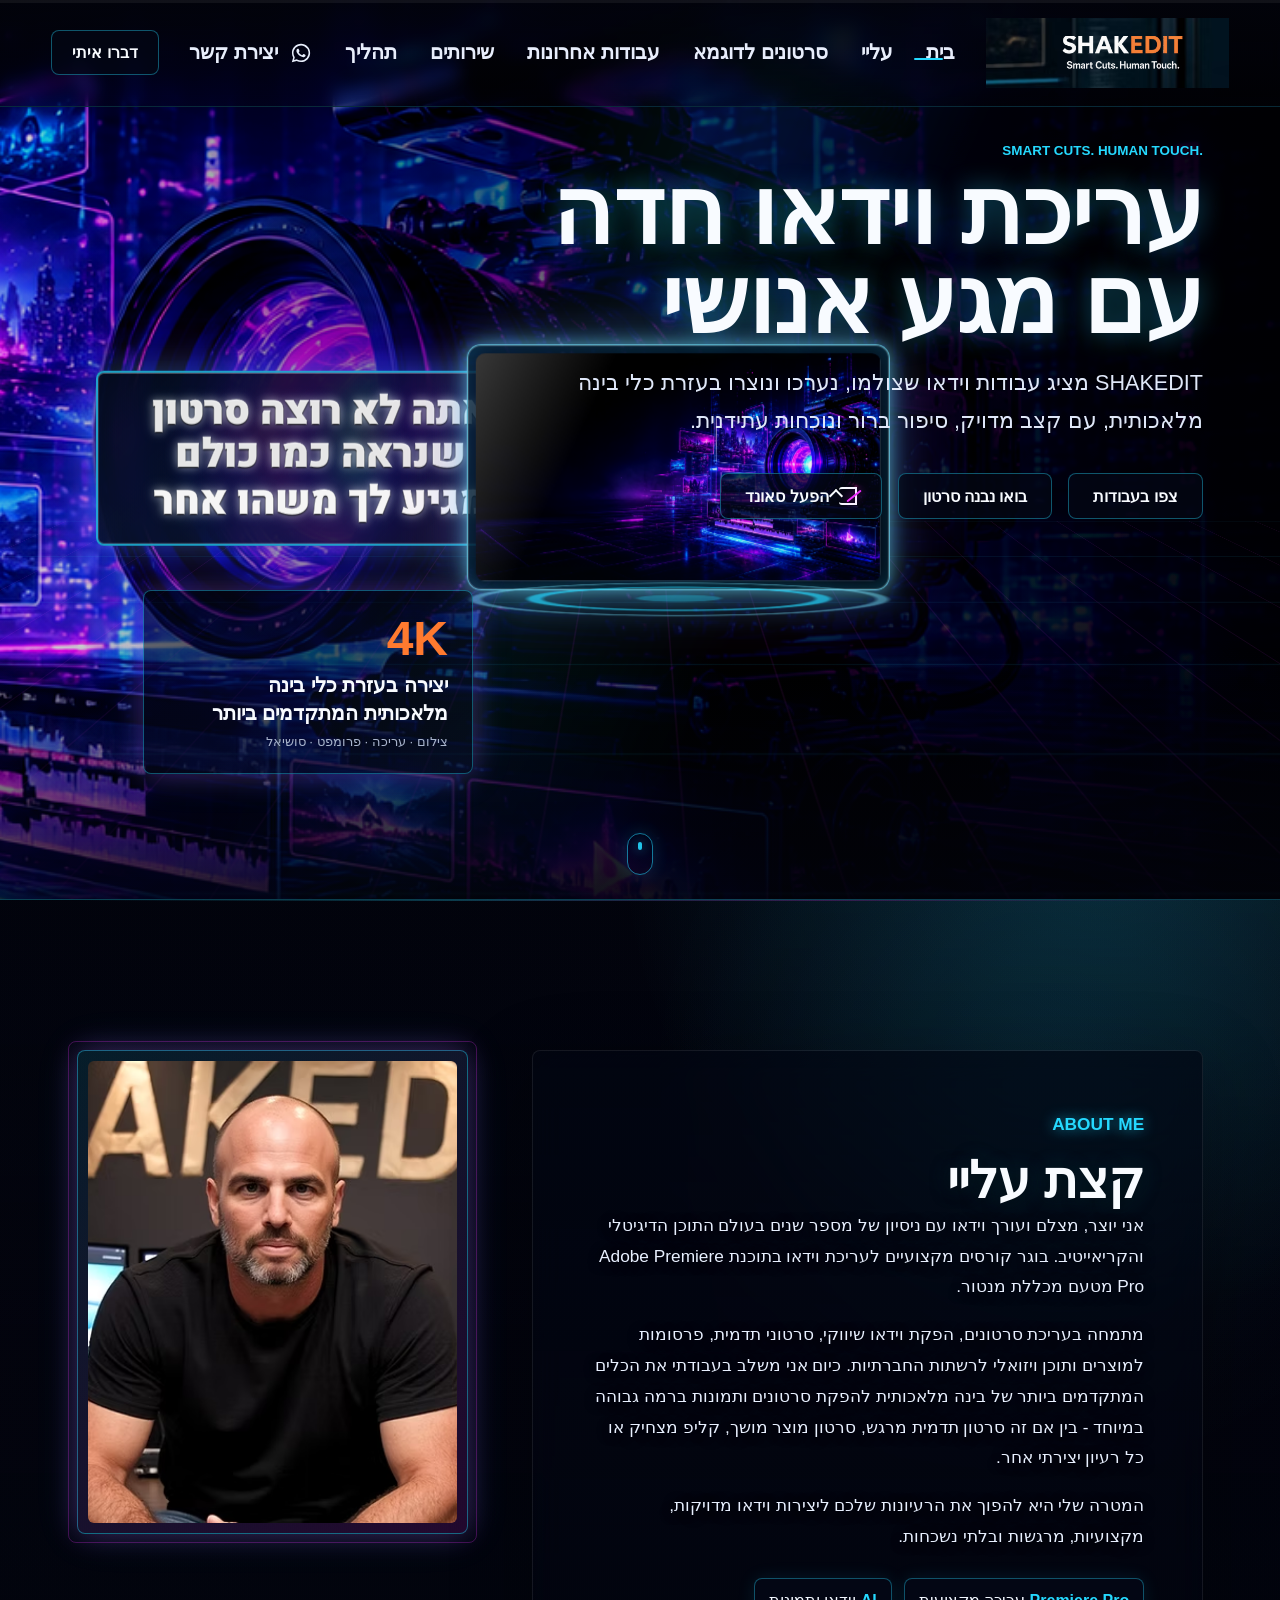
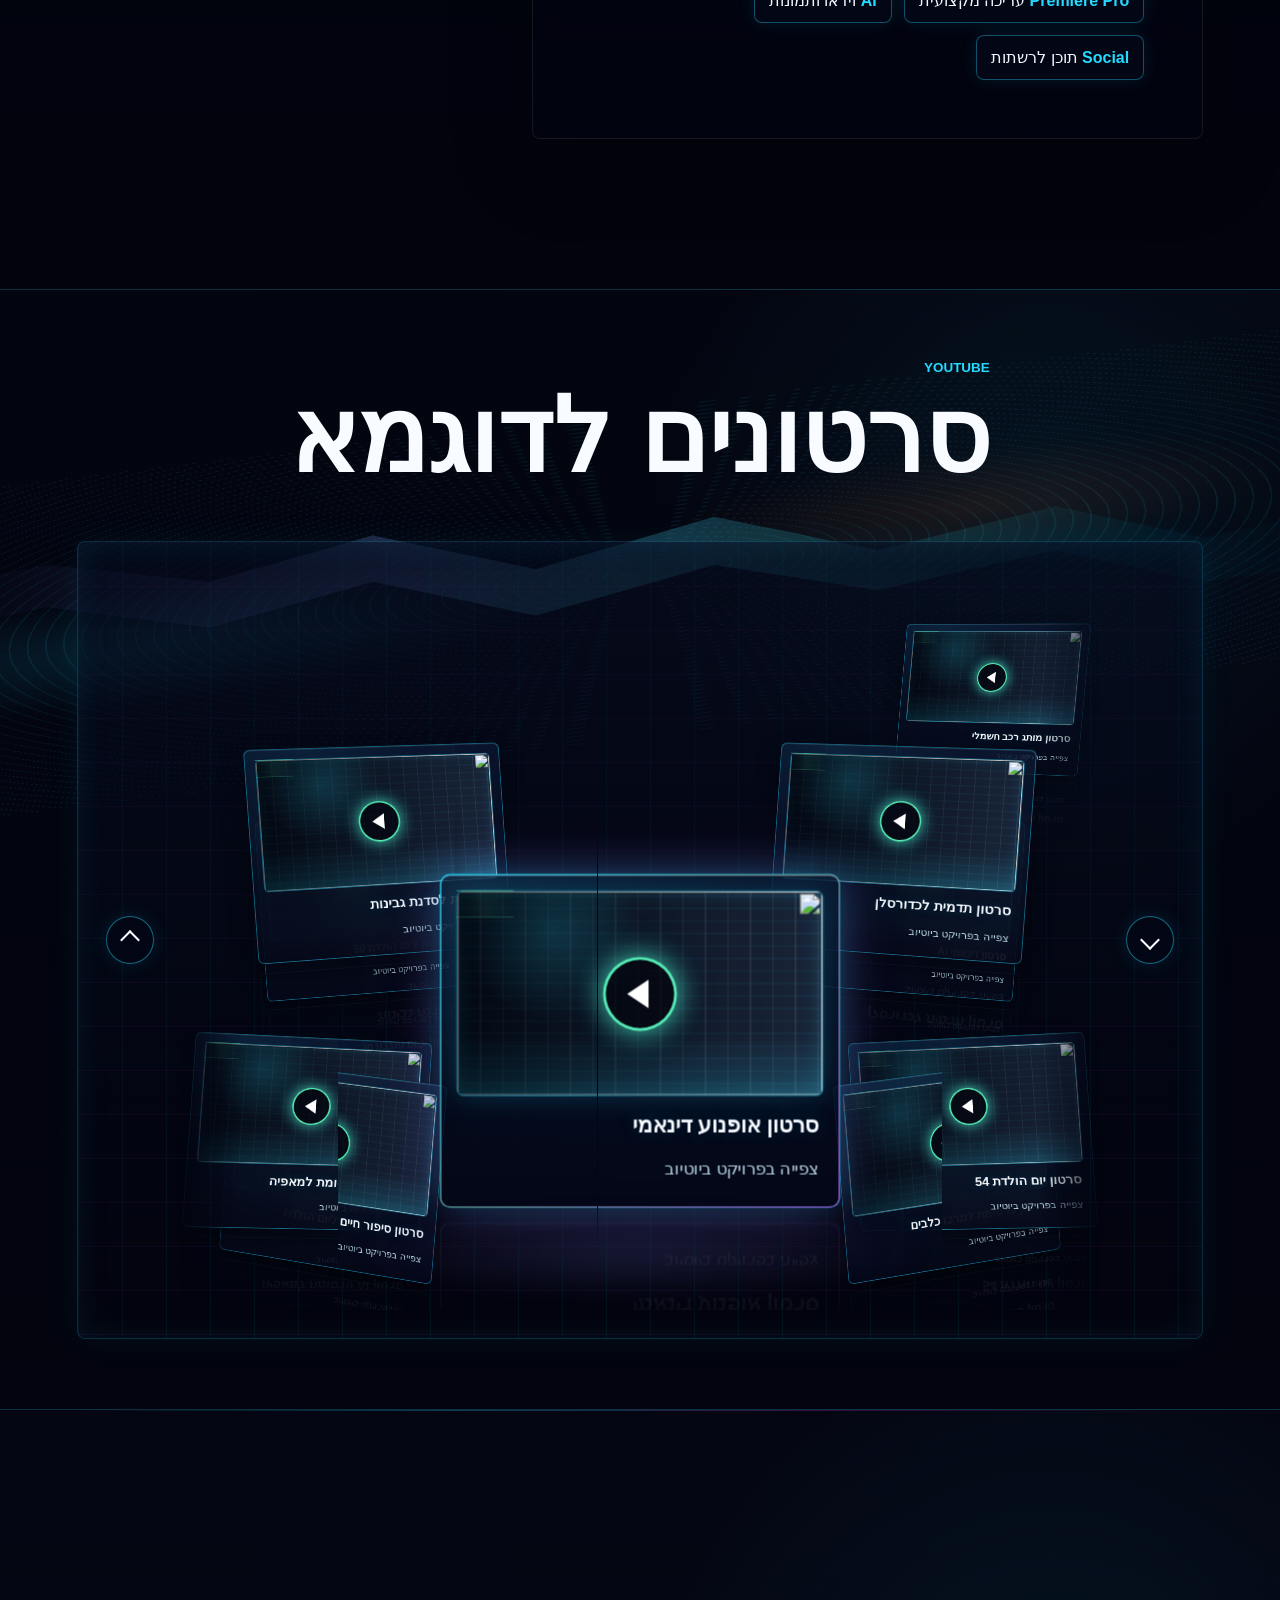
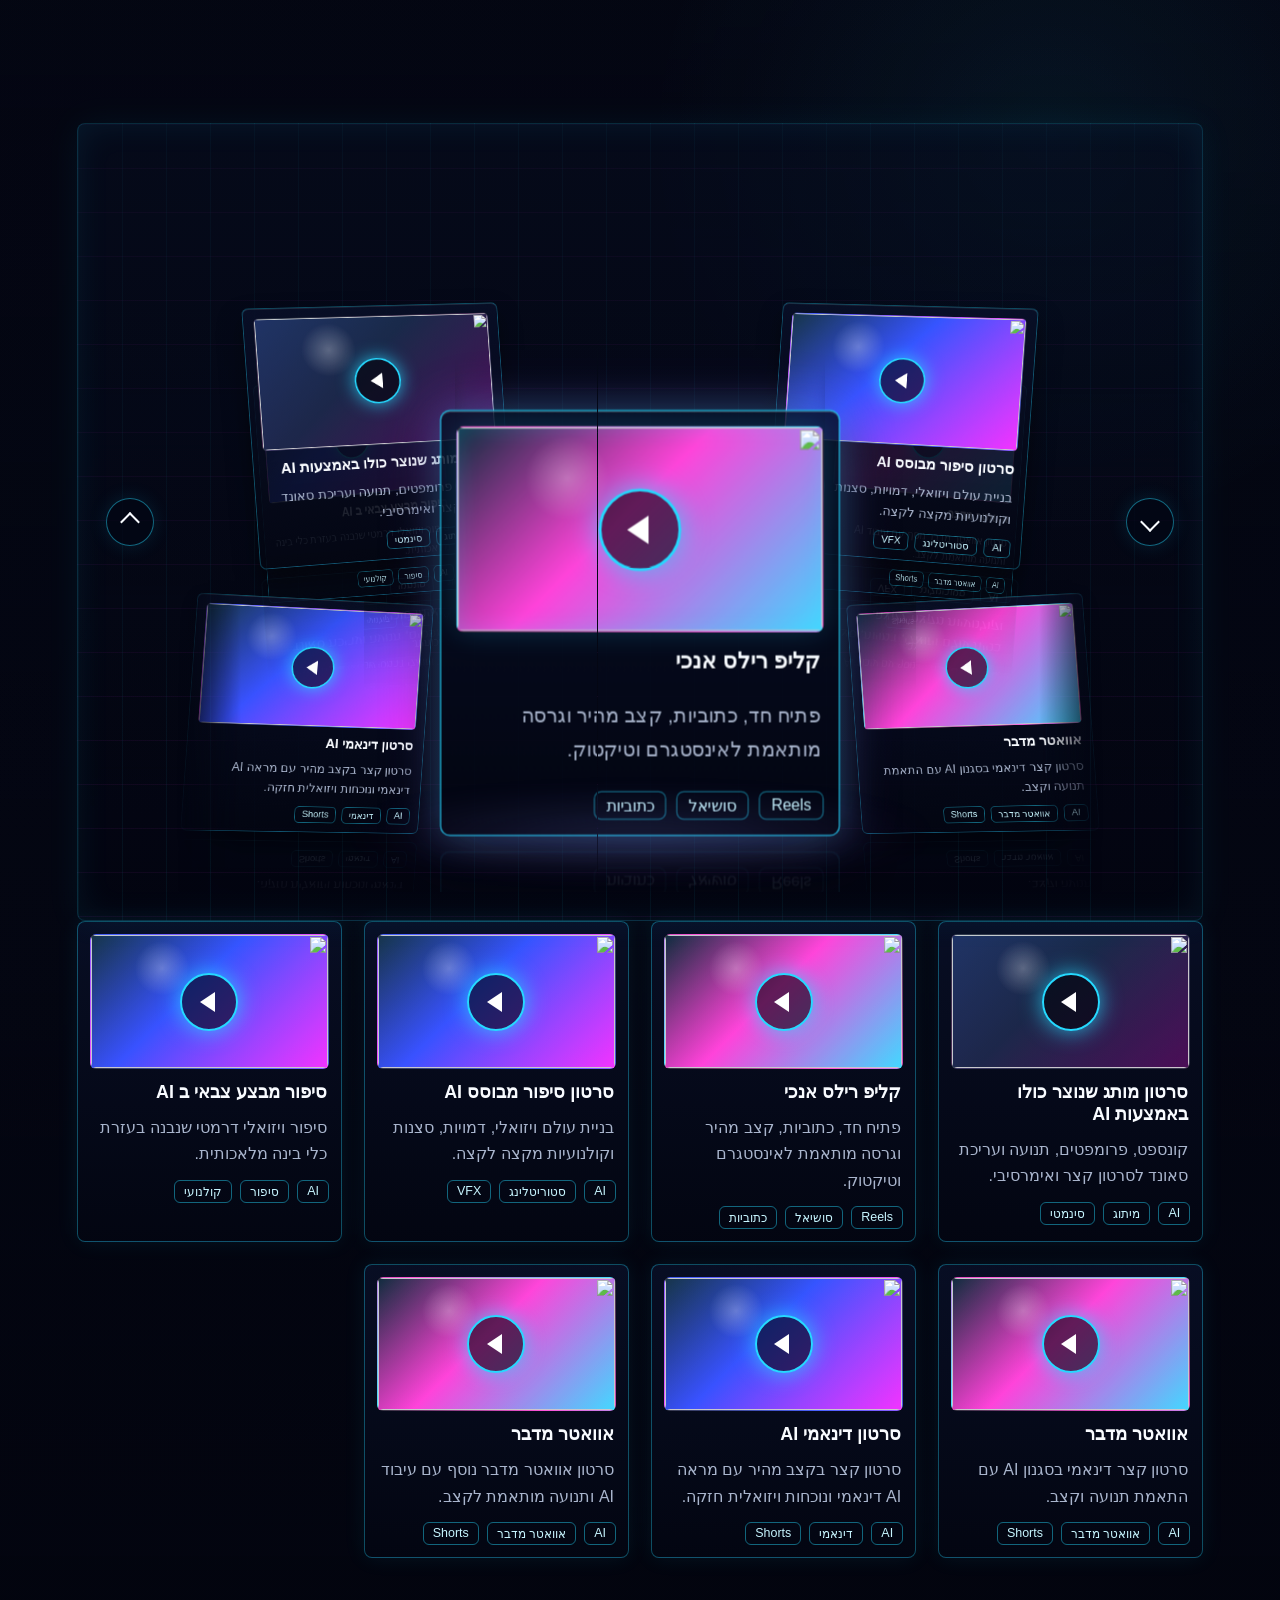
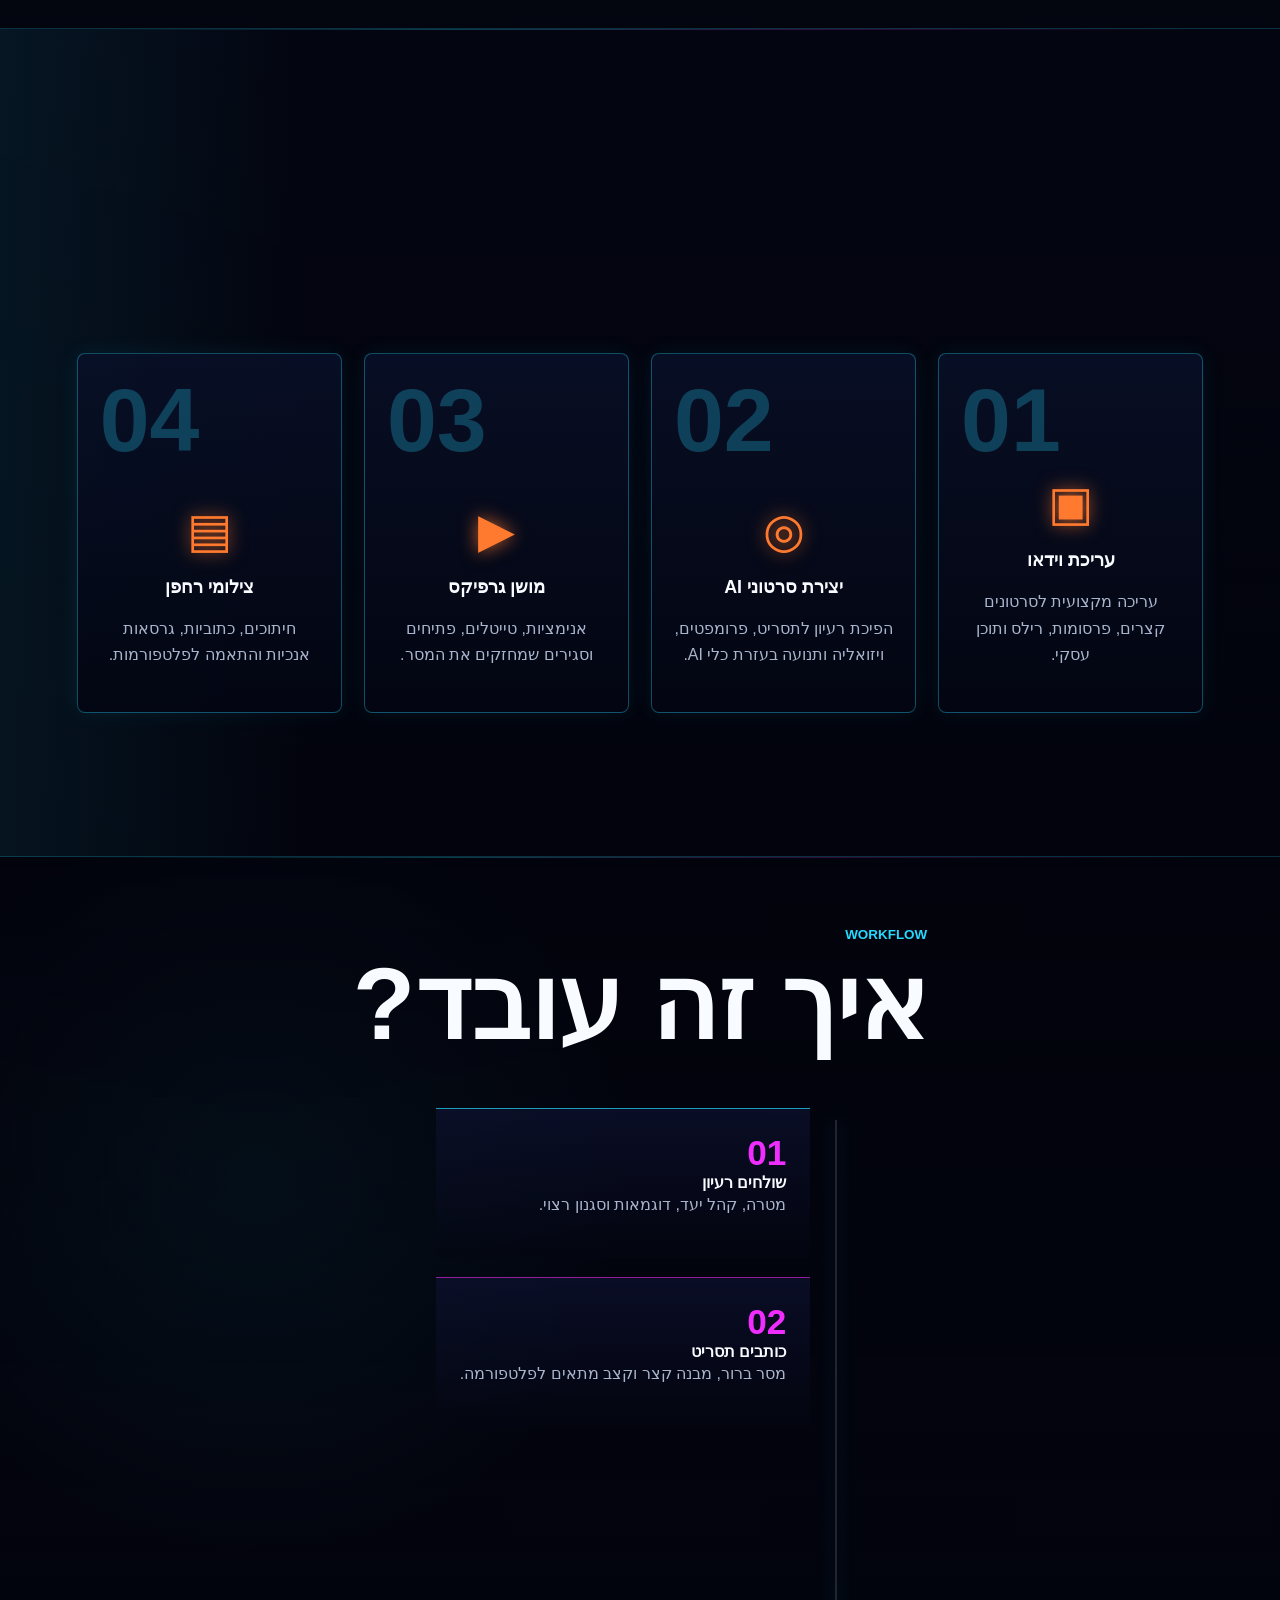
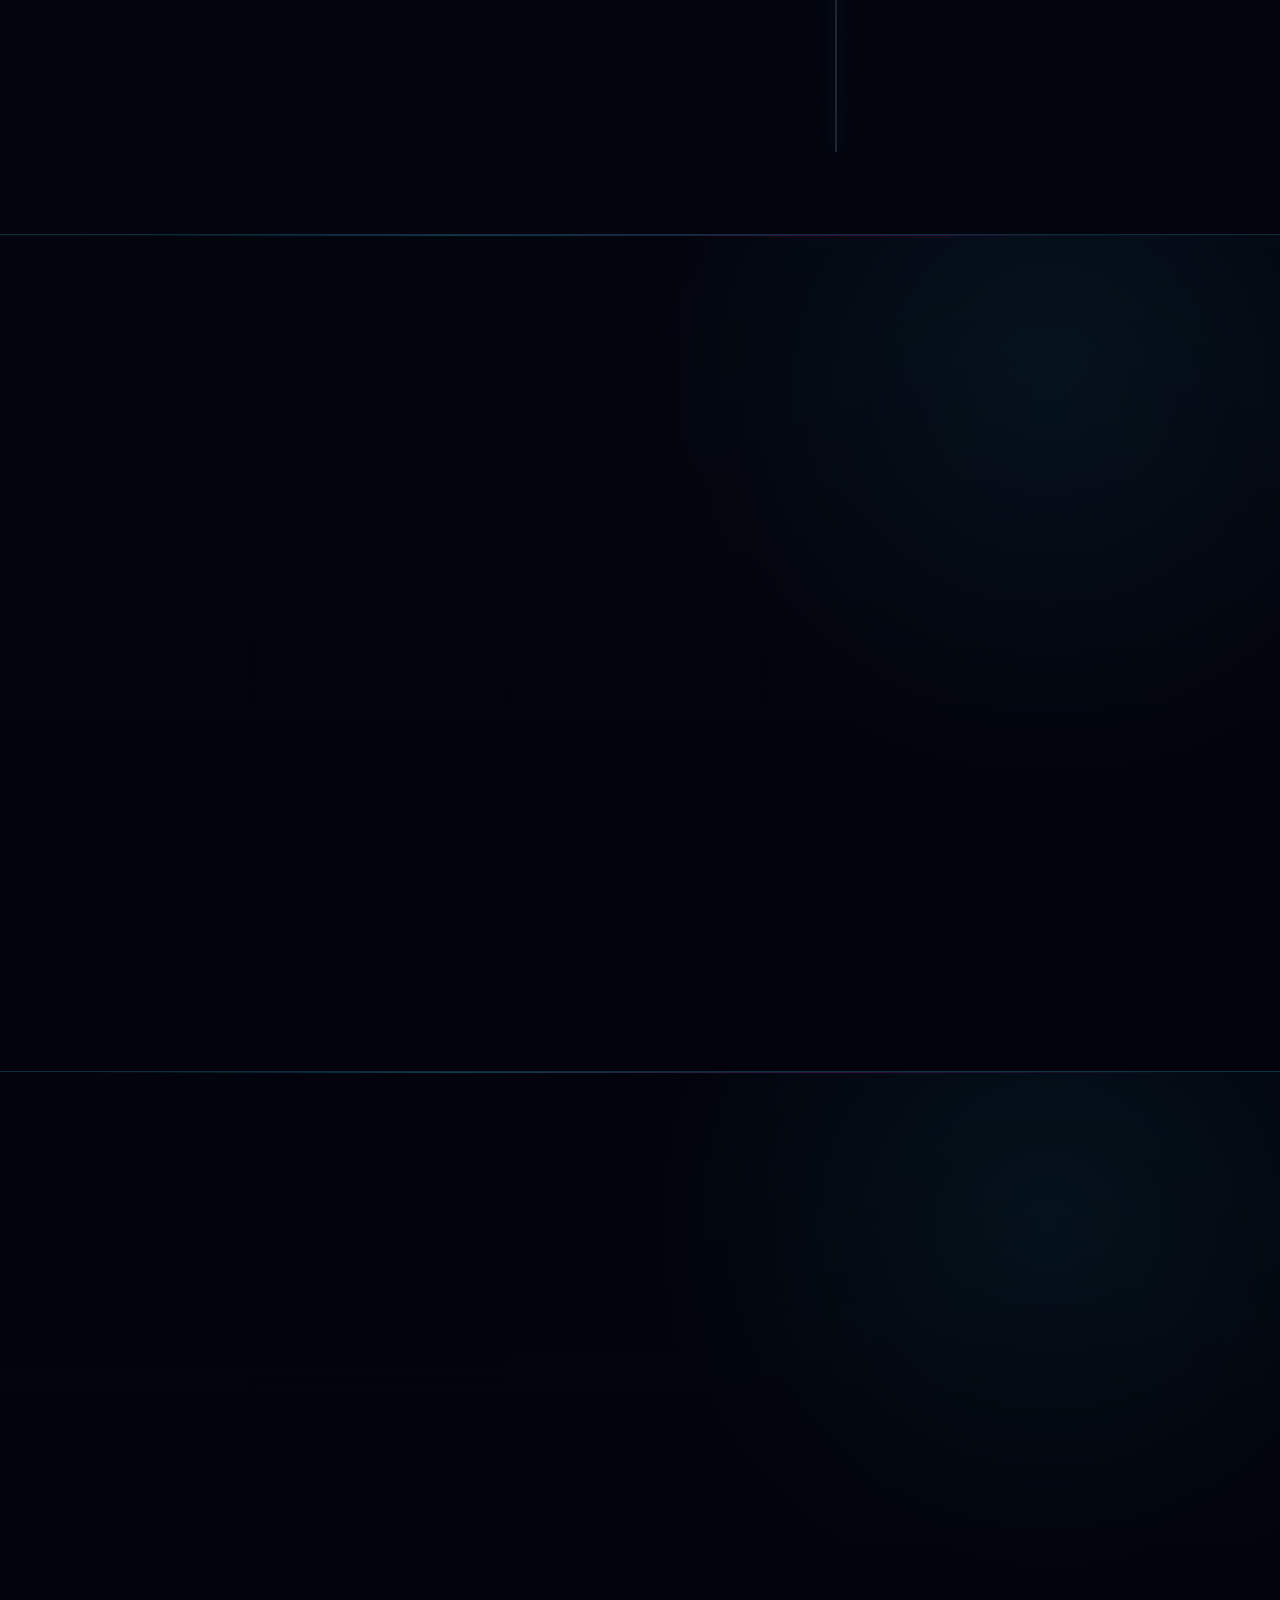
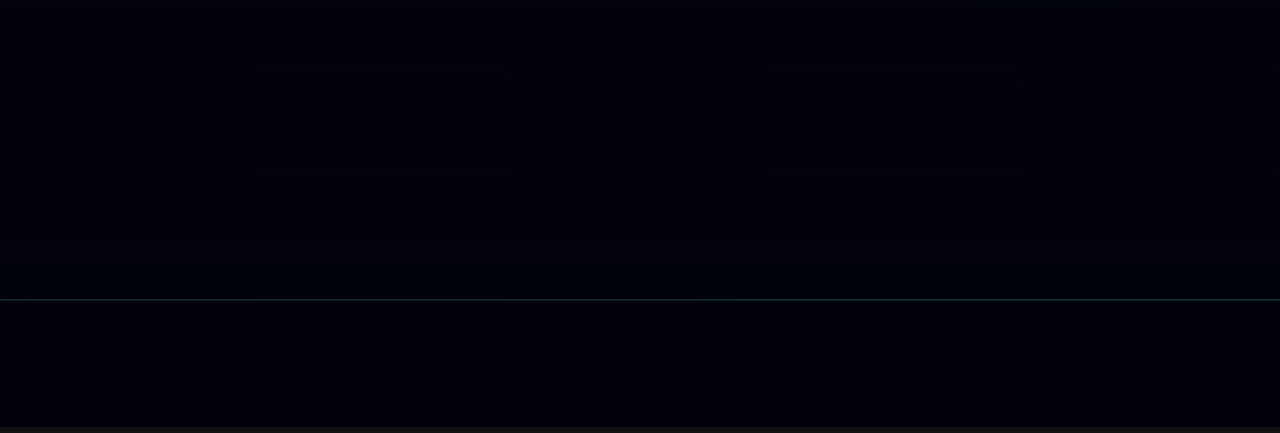
==== commit d1e14aeb: "Polish mobile layout" ====
--- a/index.html
+++ b/index.html
@@ -12,7 +12,7 @@
     <link rel="preconnect" href="https://fonts.googleapis.com" />
     <link rel="preconnect" href="https://fonts.gstatic.com" crossorigin />
     <link href="https://fonts.googleapis.com/css2?family=Heebo:wght@800;900&display=swap" rel="stylesheet" />
-    <link rel="stylesheet" href="styles.css?v=20260801-mobile-gallery" />
+    <link rel="stylesheet" href="styles.css?v=20260801-mobile-polish" />
   </head>
   <body>
     <div class="scroll-progress" aria-hidden="true"><span></span></div>
@@ -385,6 +385,6 @@
       </div>
     </dialog>
 
-    <script src="app.js?v=20260801-mobile-gallery"></script>
+    <script src="app.js?v=20260801-mobile-polish"></script>
   </body>
 </html>
--- a/styles.css
+++ b/styles.css
@@ -2748,6 +2748,244 @@
   }
 }
 
+@media (max-width: 720px) {
+  html,
+  body {
+    width: 100%;
+    overflow-x: hidden;
+  }
+
+  body {
+    background:
+      radial-gradient(circle at 50% 0%, rgba(37, 217, 255, 0.12), transparent 18rem),
+      linear-gradient(180deg, #02030b, #050816 48%, #02030b);
+  }
+
+  body::before,
+  body::after,
+  .hero-grid,
+  .hero-scroll-cue,
+  .youtube-section::before,
+  .youtube-section::after {
+    display: none;
+  }
+
+  .site-header {
+    min-height: 72px;
+    padding: 10px 14px;
+    background: rgba(2, 4, 14, 0.9);
+    backdrop-filter: blur(14px);
+  }
+
+  .site-header.is-open .main-nav {
+    max-height: calc(100svh - 82px);
+    overflow-y: auto;
+  }
+
+  .brand-logo {
+    width: clamp(138px, 42vw, 176px);
+  }
+
+  .hero {
+    display: grid;
+    min-height: auto;
+    gap: 18px;
+    padding: 92px 16px 38px;
+    align-content: start;
+  }
+
+  .hero-content,
+  .hero-hook,
+  .hero-main-video,
+  .hero-panel {
+    width: 100%;
+    max-width: none;
+    justify-self: stretch;
+  }
+
+  .hero-content {
+    text-align: right;
+  }
+
+  .hero h1 {
+    max-width: 100%;
+    font-size: clamp(2.35rem, 11.6vw, 3.45rem);
+    line-height: 0.98;
+  }
+
+  .hero-copy {
+    max-width: 100%;
+    font-size: 1rem;
+  }
+
+  .hero-hook {
+    margin-top: 4px;
+    padding: 14px;
+    font-size: clamp(1.15rem, 5.8vw, 1.65rem);
+    line-height: 1.22;
+  }
+
+  .hero-main-video {
+    padding: 5px;
+    margin-top: 2px;
+    border-radius: 12px;
+  }
+
+  .hero-main-video::before {
+    bottom: -30px;
+    height: 48px;
+  }
+
+  .hero-main-video video {
+    max-height: none;
+    aspect-ratio: 16 / 9;
+  }
+
+  .hero-panel {
+    margin-top: 4px;
+  }
+
+  .section {
+    display: block;
+    min-height: auto;
+    padding: 50px 16px;
+  }
+
+  .section-heading {
+    margin-bottom: 22px;
+    justify-items: stretch;
+    text-align: right;
+  }
+
+  .section-heading h2,
+  .contact-section h2 {
+    max-width: 100%;
+    font-size: clamp(2.35rem, 13vw, 4rem);
+    line-height: 0.98;
+  }
+
+  .youtube-coverflow,
+  .work-coverflow {
+    display: none !important;
+  }
+
+  .youtube-source,
+  .youtube-source[hidden],
+  .work-source,
+  .work-source[hidden] {
+    display: grid !important;
+    grid-template-columns: 1fr;
+    gap: 18px;
+    width: 100%;
+    max-width: 100%;
+    margin: 20px 0 0;
+  }
+
+  .youtube-source .youtube-card,
+  .work-source .video-card {
+    display: grid;
+    width: 100%;
+    min-height: auto;
+    padding: 12px;
+    opacity: 1;
+    filter: none;
+    transform: none;
+    text-align: center;
+    justify-items: center;
+  }
+
+  .youtube-source .youtube-thumb,
+  .work-source .video-thumb {
+    width: 100%;
+    min-height: 0;
+    aspect-ratio: 16 / 9;
+  }
+
+  .youtube-source .youtube-thumb img,
+  .work-source .video-thumb img {
+    width: 100%;
+    height: 100%;
+    object-fit: cover;
+    opacity: 1;
+  }
+
+  .youtube-source .youtube-card strong,
+  .youtube-source .youtube-card small,
+  .work-source .video-card h3,
+  .work-source .video-card p {
+    width: 100%;
+    text-align: center;
+  }
+
+  .work-source .tags,
+  .tags {
+    justify-content: center;
+  }
+
+  .about-section,
+  .contact-section,
+  .site-footer {
+    grid-template-columns: 1fr;
+    gap: 22px;
+  }
+
+  .about-photo {
+    position: relative;
+    top: auto;
+    max-width: min(100%, 320px);
+    margin-inline: auto;
+  }
+
+  .about-content {
+    padding: 22px 16px;
+  }
+
+  .service-grid,
+  .process-list,
+  .testimonial-grid {
+    grid-template-columns: 1fr;
+    gap: 16px;
+  }
+
+  .service-grid article {
+    min-height: auto;
+    padding: 22px 18px;
+  }
+
+  .process-list {
+    padding-inline-start: 0;
+  }
+
+  .process-list::before {
+    display: none;
+  }
+
+  .process-list li,
+  .process-list li.is-active {
+    min-height: auto;
+    opacity: 1;
+    transform: none;
+  }
+
+  .testimonial-grid blockquote {
+    font-size: clamp(1.25rem, 6vw, 2rem);
+  }
+
+  .contact-form {
+    padding: 18px 14px;
+  }
+
+  .contact-form input,
+  .contact-form textarea {
+    font-size: 16px;
+  }
+
+  .site-footer {
+    justify-items: stretch;
+    text-align: center;
+  }
+}
+
 @media (prefers-reduced-motion: reduce) {
   *,
   *::before,
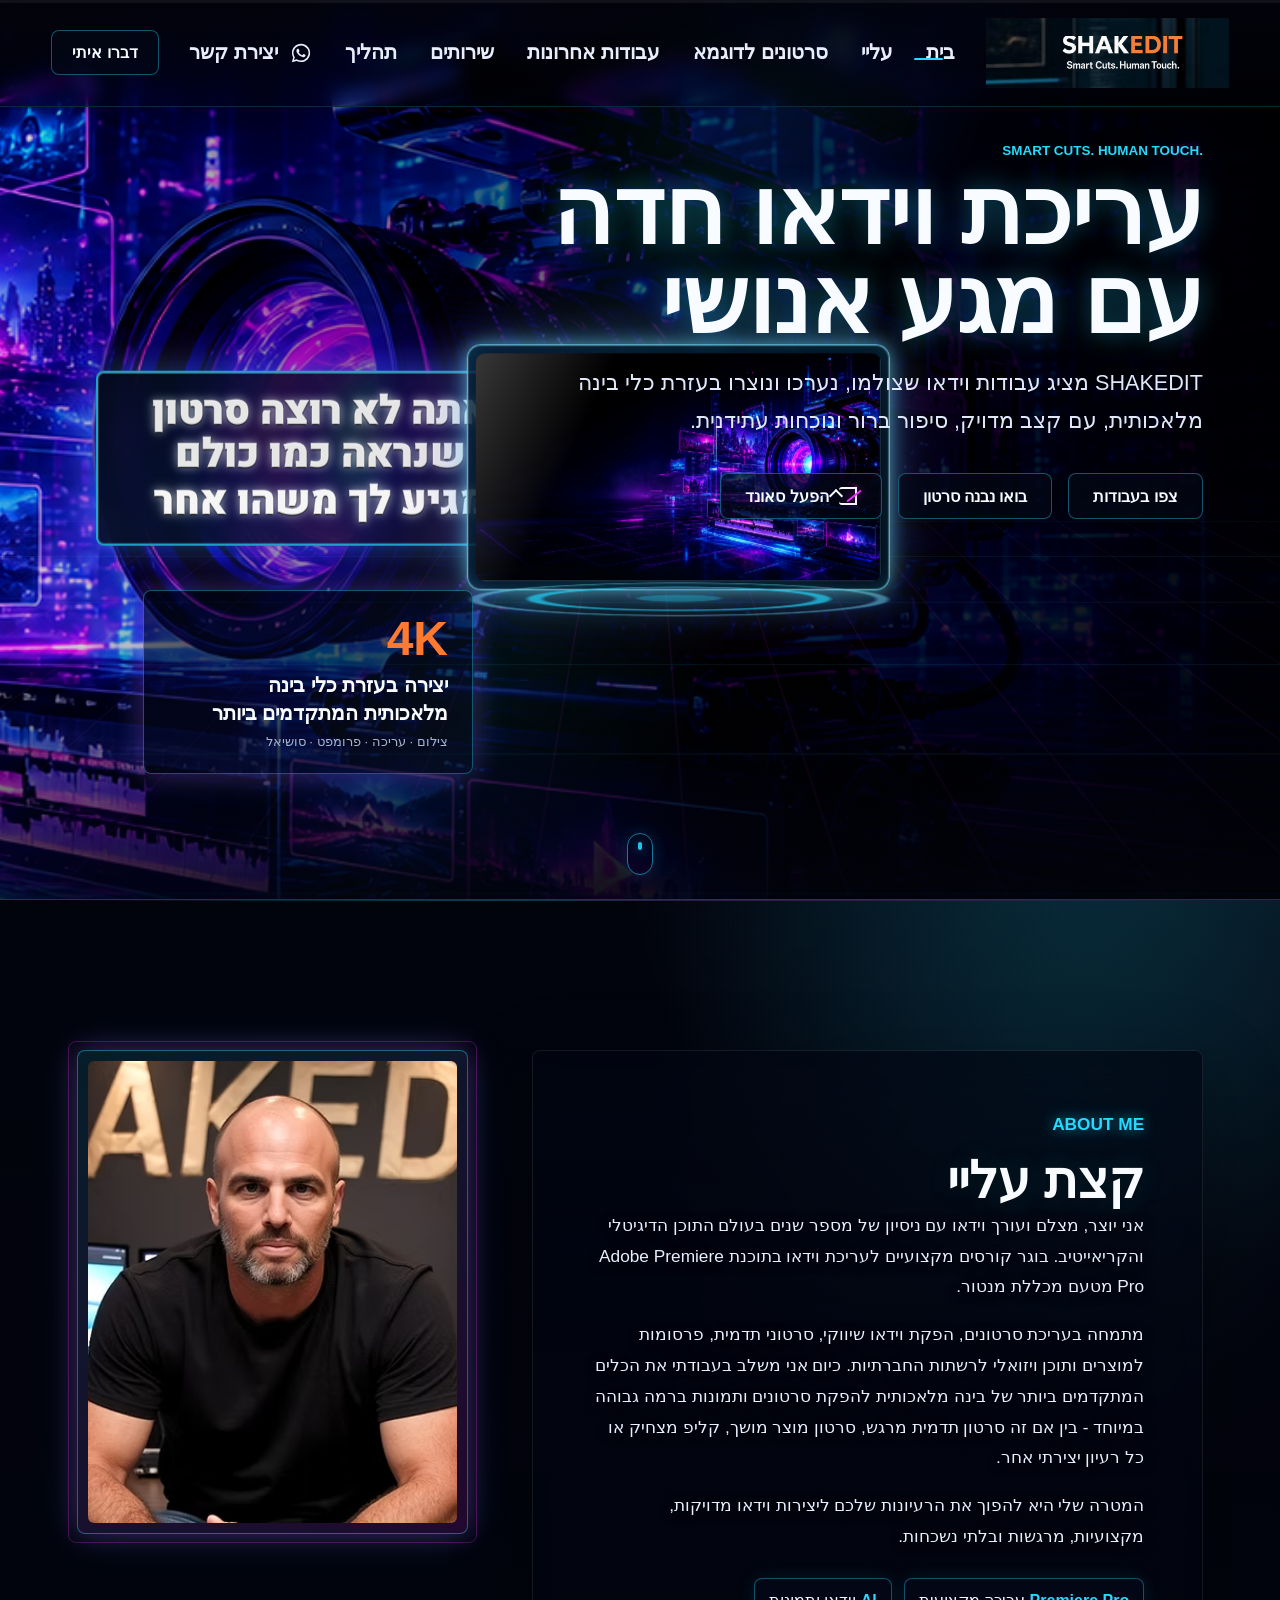
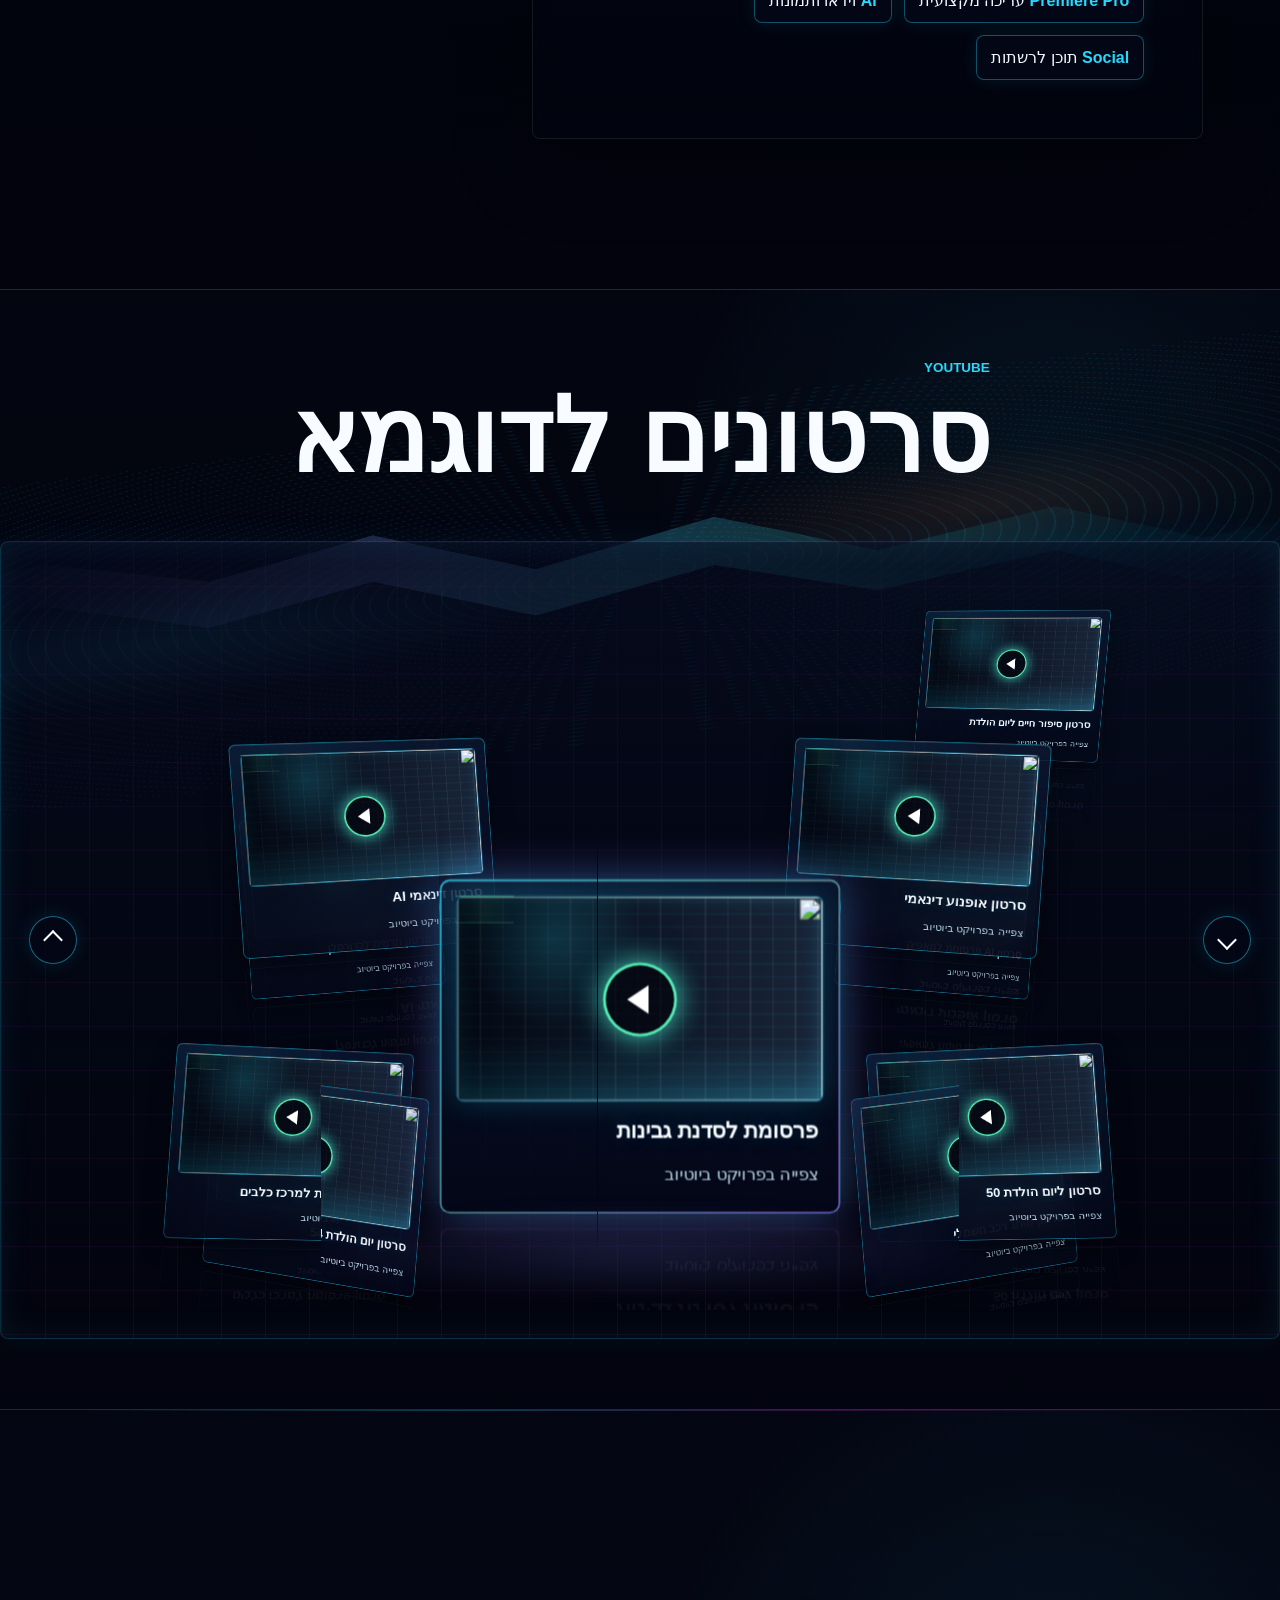
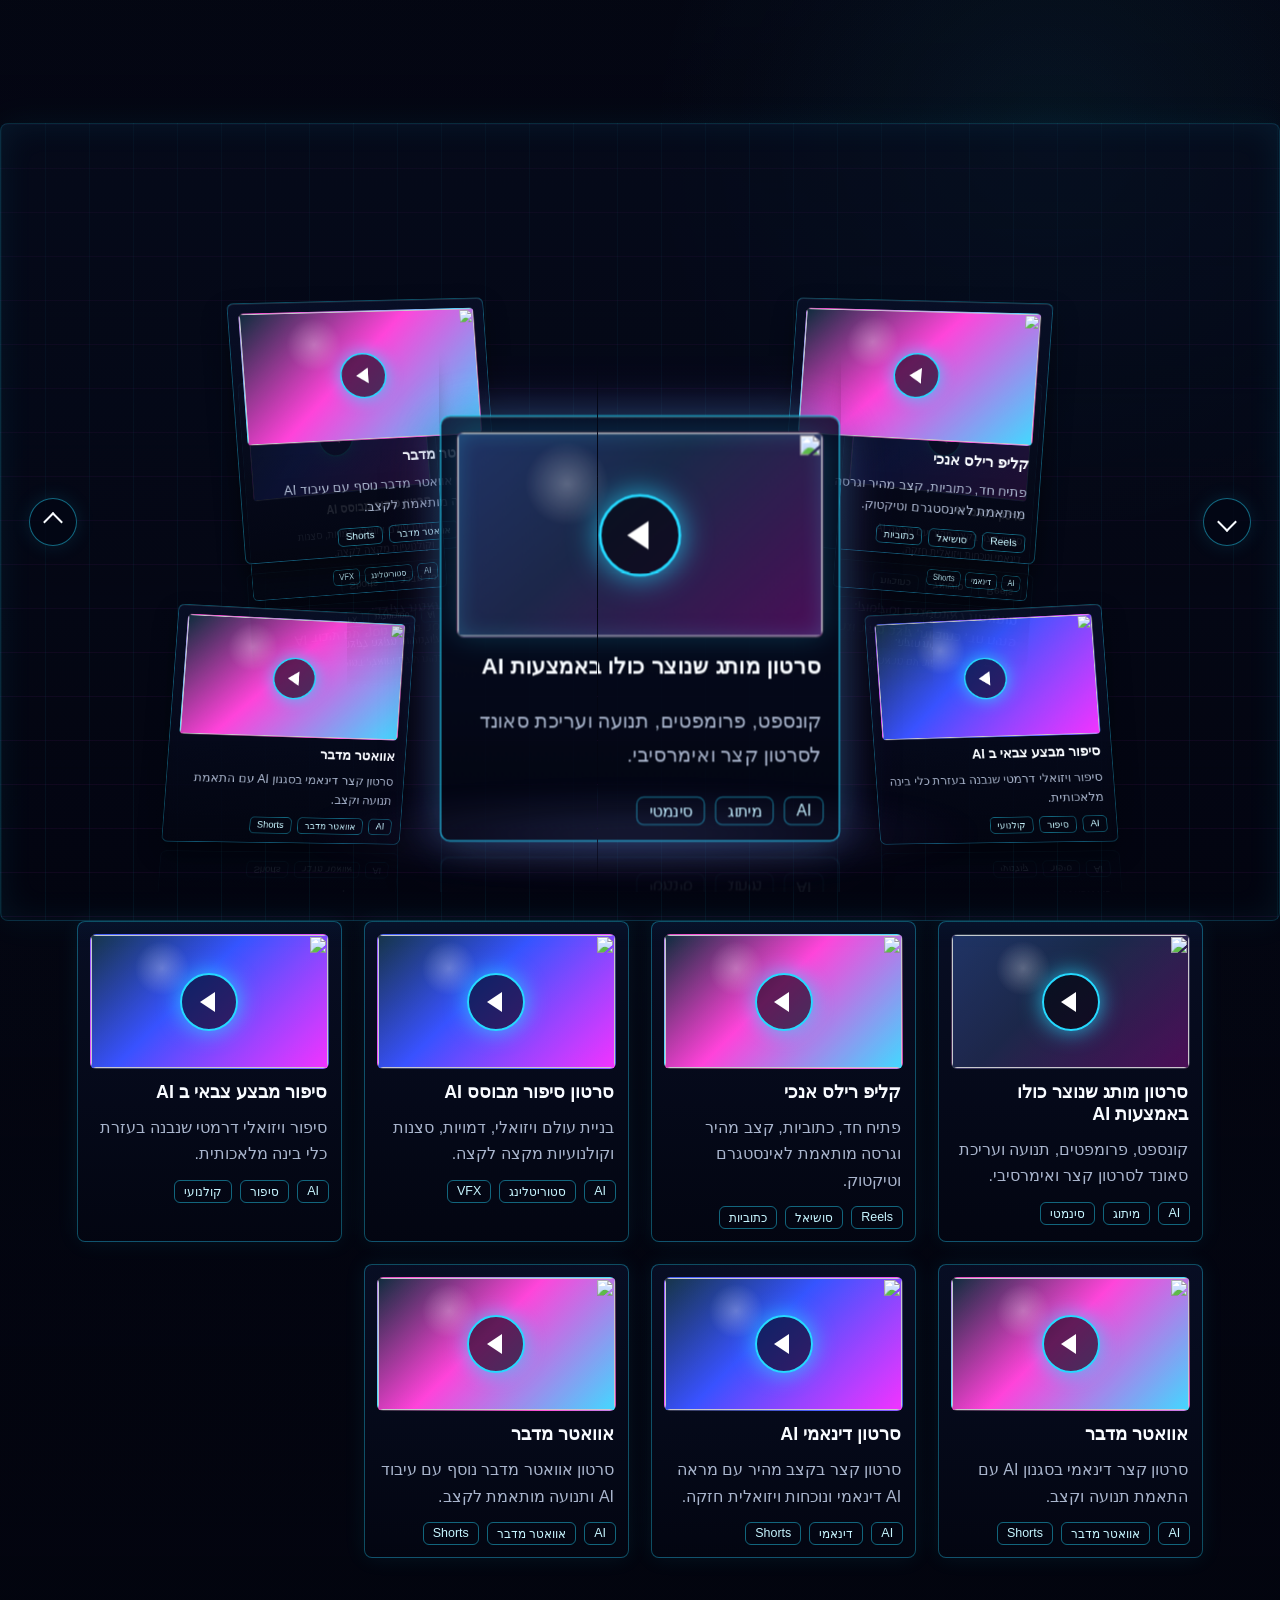
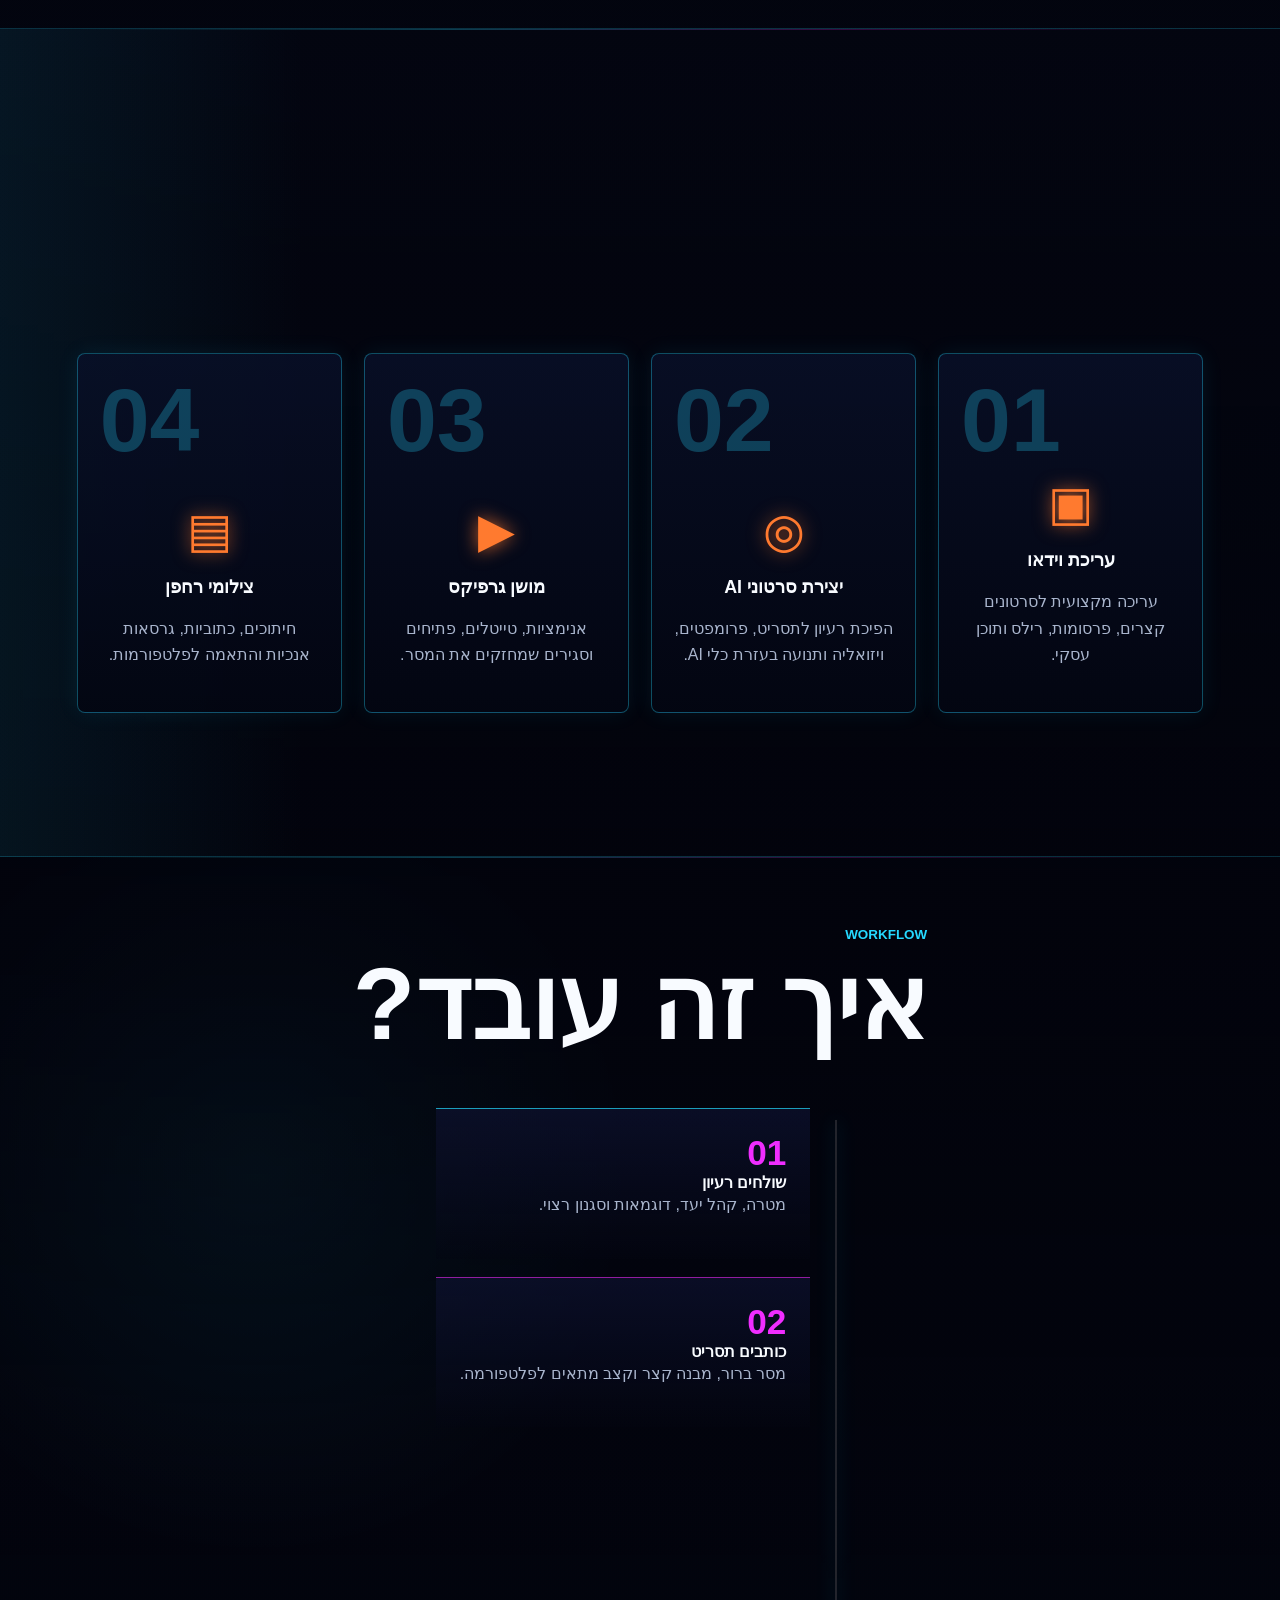
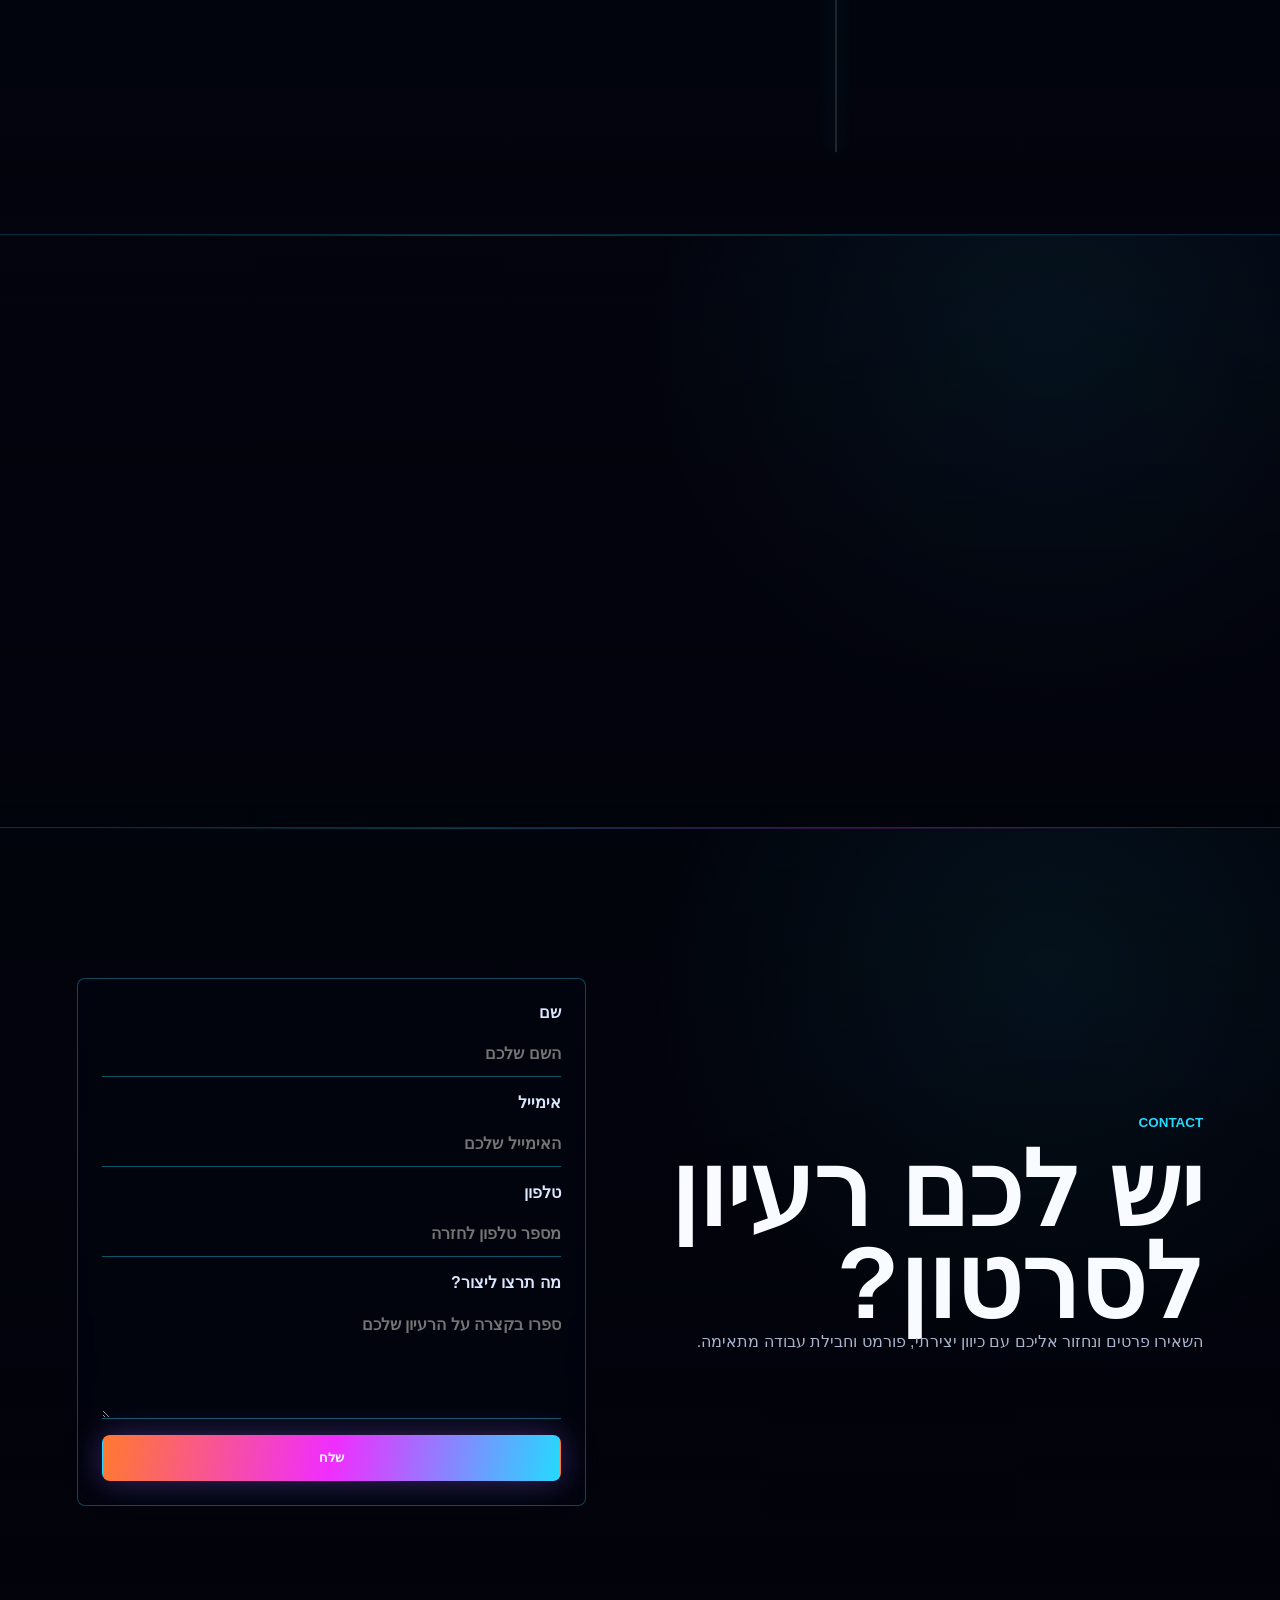
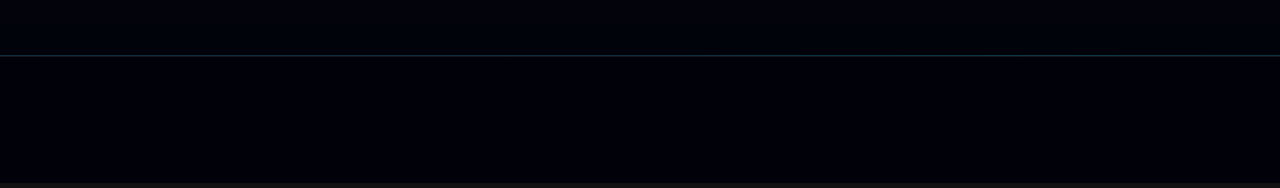
==== commit eb1d4f88: "Refresh testimonial collage" ====
--- a/index.html
+++ b/index.html
@@ -323,12 +323,28 @@
         </div>
         <div class="testimonial-grid">
           <figure>
-            <blockquote>הסרטון יצא מדויק, חד ומלא אנרגיה. קיבלנו תוצאה שנראית פרימיום.</blockquote>
-            <figcaption>דניאל א. · מנהל שיווק</figcaption>
-          </figure>
-          <figure>
-            <blockquote>החיבור בין עריכה מקצועית לכלי AI נתן לנו משהו שלא נראה כמו עוד סרטון רגיל.</blockquote>
-            <figcaption>שיר מ. · יזמית</figcaption>
+            <blockquote>הסרטון יצא מדויק חד ומלא אנרגיה קיבלנו תוצאה שנראית פרימיום</blockquote>
+            <figcaption>דניאל א · מנהל שיווק</figcaption>
+          </figure>
+          <figure>
+            <blockquote>החיבור בין עריכה מקצועית לכלי AI נתן לנו משהו שלא נראה כמו עוד סרטון רגיל</blockquote>
+            <figcaption>שיר מ · יזמית</figcaption>
+          </figure>
+          <figure>
+            <blockquote>הבנת מיד את הכיוון והפכת רעיון ראשוני לקליפ שממש כיף לראות</blockquote>
+            <figcaption>רוני · יוצר תוכן</figcaption>
+          </figure>
+          <figure>
+            <blockquote>העריכה הייתה מהירה מדויקת ומלאה בפרטים קטנים שעשו את כל ההבדל</blockquote>
+            <figcaption>מיכל · בעלת מותג</figcaption>
+          </figure>
+          <figure>
+            <blockquote>הסרטון קיבל תגובות מעולות כבר ביום הראשון והרגיש בדיוק כמו המותג שלנו</blockquote>
+            <figcaption>אלון · מנהל מוצר</figcaption>
+          </figure>
+          <figure>
+            <blockquote>שירות אישי תוצאה חזקה והרבה יצירתיות לאורך כל הדרך תודה רבה</blockquote>
+            <figcaption>נועה · מפיקת אירועים</figcaption>
           </figure>
         </div>
       </section>
--- a/styles.css
+++ b/styles.css
@@ -2119,6 +2119,16 @@
   margin-top: 24px;
 }
 
+/* Give the desktop showcases the full visual stage they need. */
+@media (min-width: 981px) {
+  .youtube-coverflow,
+  .work-coverflow {
+    width: calc(100% + 12vw);
+    max-width: none;
+    margin-inline: -6vw;
+  }
+}
+
 @keyframes cinematicReveal {
   from {
     opacity: 0;
@@ -2986,6 +2996,130 @@
   }
 }
 
+/* Compact chat-inspired testimonial collage. */
+@media (min-width: 981px) {
+  .testimonials-section {
+    min-height: auto;
+  }
+
+  .testimonials-section .section-heading {
+    margin-bottom: 30px;
+  }
+
+  .testimonial-grid {
+    display: block;
+    width: min(100%, 1160px);
+    max-width: none;
+    column-count: 3;
+    column-gap: 14px;
+  }
+
+  .testimonial-grid figure {
+    display: block;
+    width: 100%;
+    margin: 0 0 14px;
+    padding: 16px 18px 14px;
+    border: 1px solid rgba(37, 217, 255, 0.28);
+    border-radius: 12px;
+    background:
+      linear-gradient(145deg, rgba(28, 39, 44, 0.94), rgba(10, 18, 26, 0.92)),
+      repeating-linear-gradient(135deg, rgba(255, 255, 255, 0.025) 0 1px, transparent 1px 9px);
+    box-shadow: 0 10px 28px rgba(0, 0, 0, 0.2);
+    break-inside: avoid;
+    text-align: right;
+  }
+
+  .testimonial-grid figure:nth-child(2n) {
+    background:
+      linear-gradient(145deg, rgba(14, 36, 48, 0.96), rgba(7, 18, 28, 0.92)),
+      repeating-linear-gradient(135deg, rgba(37, 217, 255, 0.035) 0 1px, transparent 1px 9px);
+  }
+
+  .testimonial-grid figure::after {
+    display: none;
+  }
+
+  .testimonial-grid blockquote {
+    position: relative;
+    margin: 0 0 12px;
+    padding: 14px 16px;
+    border-radius: 10px 10px 3px 10px;
+    background: rgba(35, 42, 45, 0.96);
+    color: #f4f8fb;
+    font-size: 0.98rem;
+    line-height: 1.55;
+    text-shadow: none;
+  }
+
+  .testimonial-grid blockquote::before {
+    display: none;
+  }
+
+  .testimonial-grid blockquote::after {
+    content: "";
+    position: absolute;
+    inset-inline-end: 0;
+    bottom: -6px;
+    width: 12px;
+    height: 12px;
+    background: rgba(35, 42, 45, 0.96);
+    clip-path: polygon(0 0, 100% 0, 100% 100%);
+  }
+
+  .testimonial-grid figcaption {
+    padding-inline: 4px;
+    color: #9fd9e5;
+    font-size: 0.78rem;
+    font-weight: 700;
+  }
+
+  .testimonial-grid figcaption::after {
+    content: "  ✓✓";
+    color: var(--cyan);
+    font-size: 0.7rem;
+  }
+}
+
+@media (min-width: 721px) and (max-width: 980px) {
+  .testimonial-grid {
+    display: block;
+    column-count: 2;
+    column-gap: 14px;
+  }
+
+  .testimonial-grid figure {
+    display: block;
+    margin: 0 0 14px;
+    padding: 16px;
+    break-inside: avoid;
+  }
+
+  .testimonial-grid blockquote {
+    font-size: 1rem;
+  }
+}
+
+@media (max-width: 720px) {
+  .testimonials-section {
+    min-height: auto;
+  }
+
+  .testimonial-grid {
+    display: grid;
+    grid-template-columns: 1fr;
+    gap: 14px;
+  }
+
+  .testimonial-grid figure {
+    padding: 14px;
+  }
+
+  .testimonial-grid blockquote {
+    font-size: 0.98rem;
+    line-height: 1.5;
+  }
+}
+
 @media (prefers-reduced-motion: reduce) {
   *,
   *::before,
